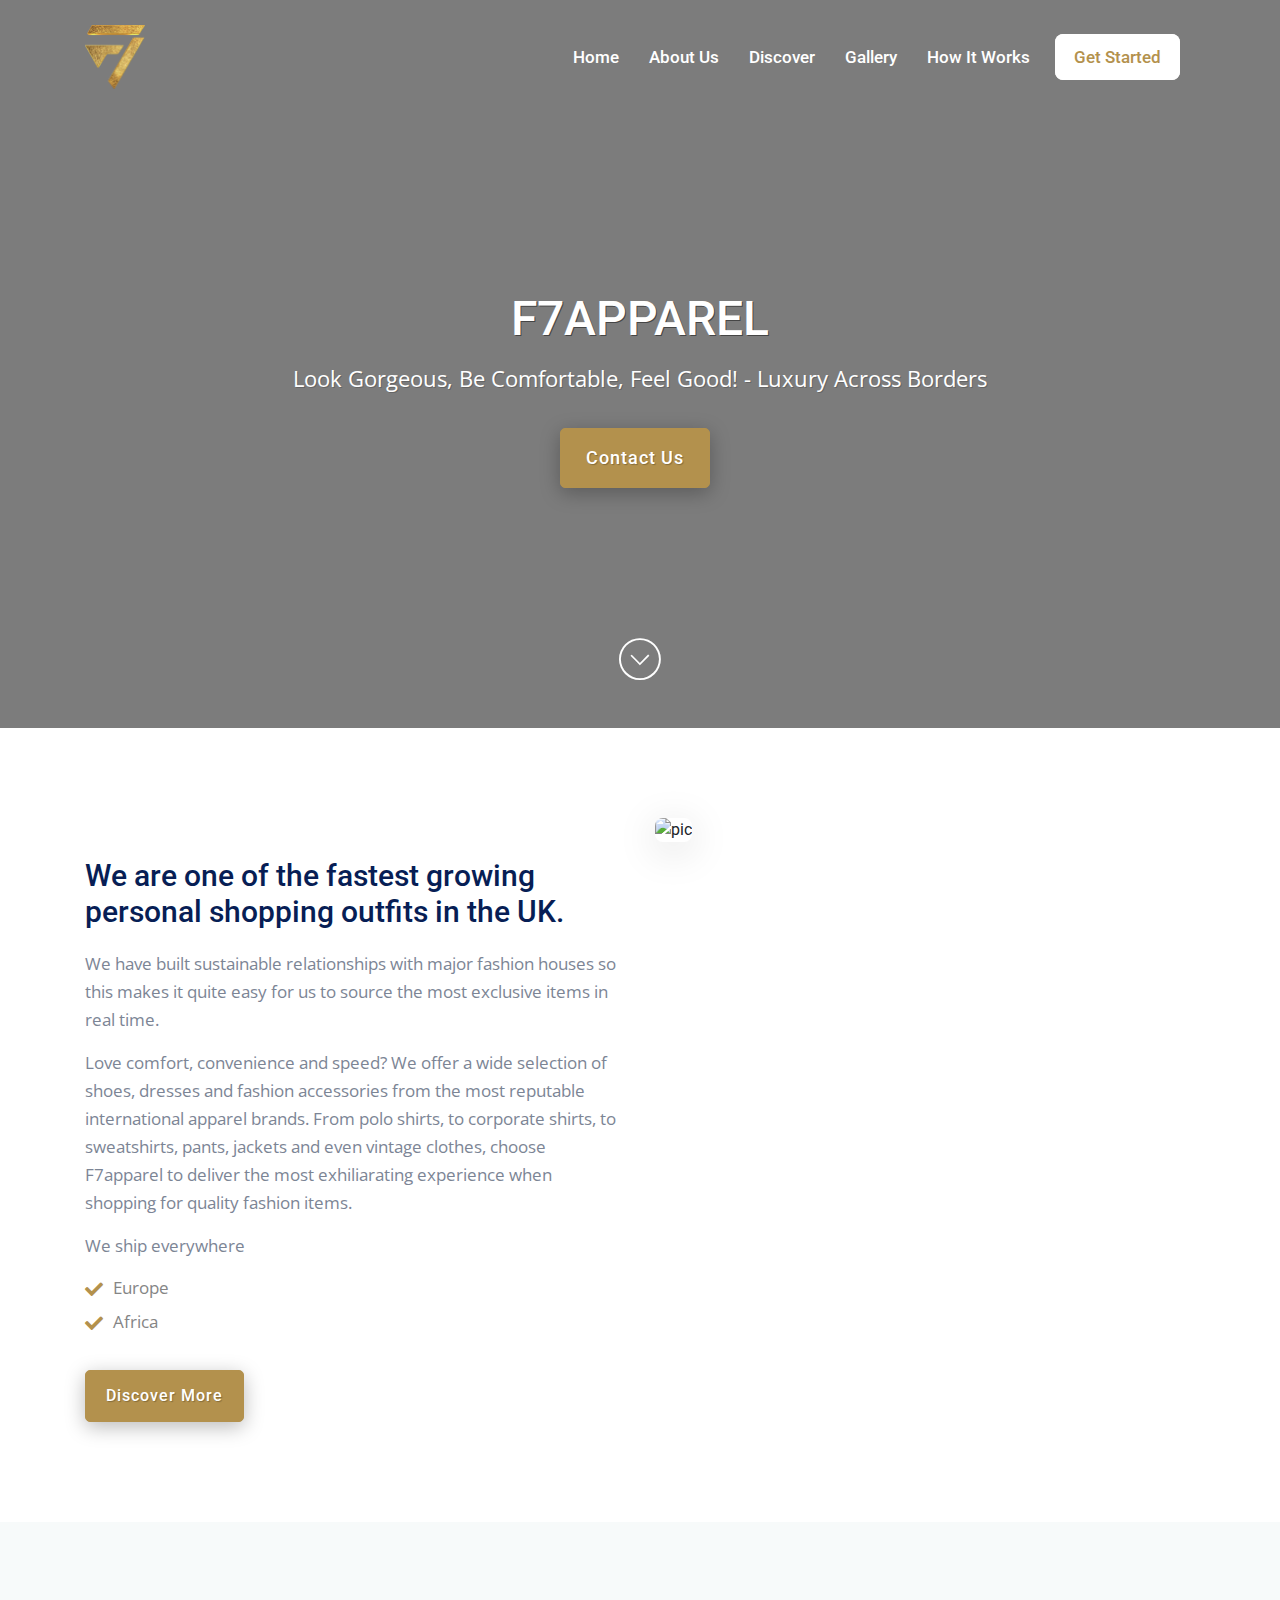
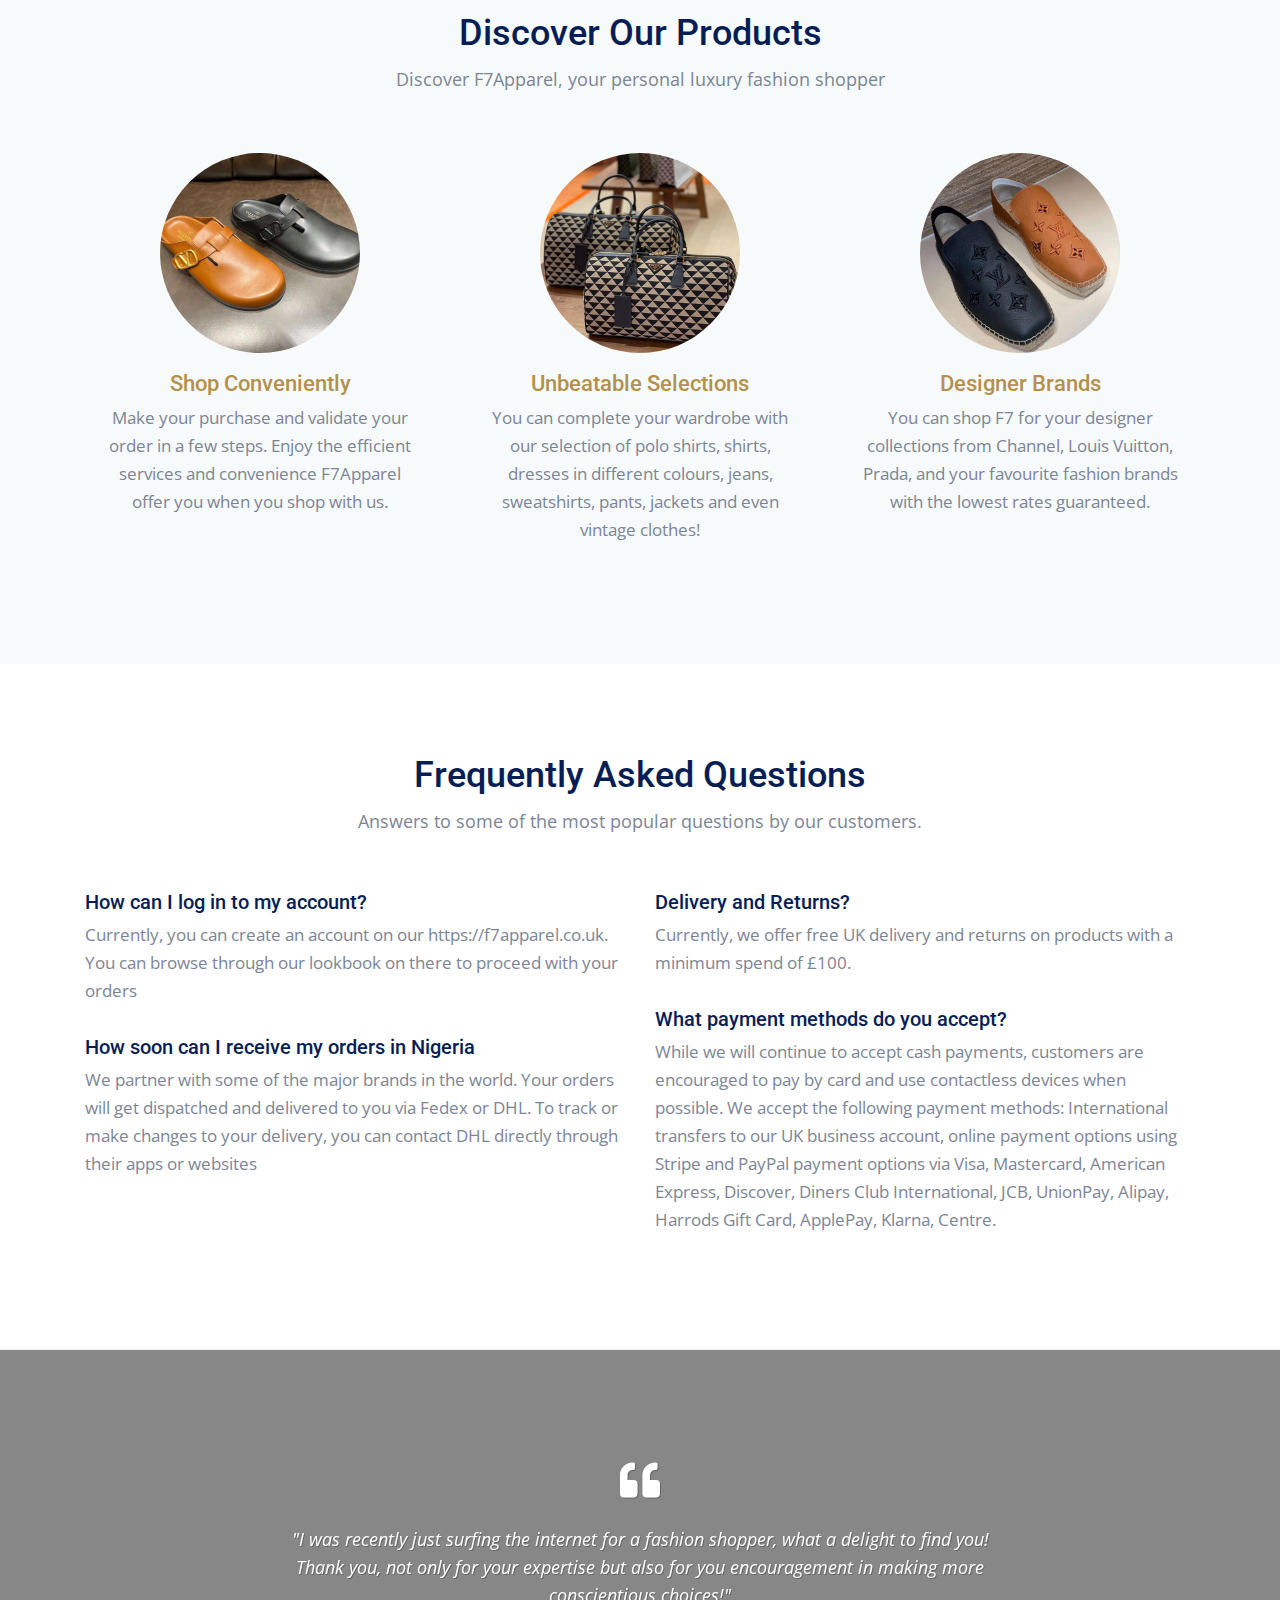
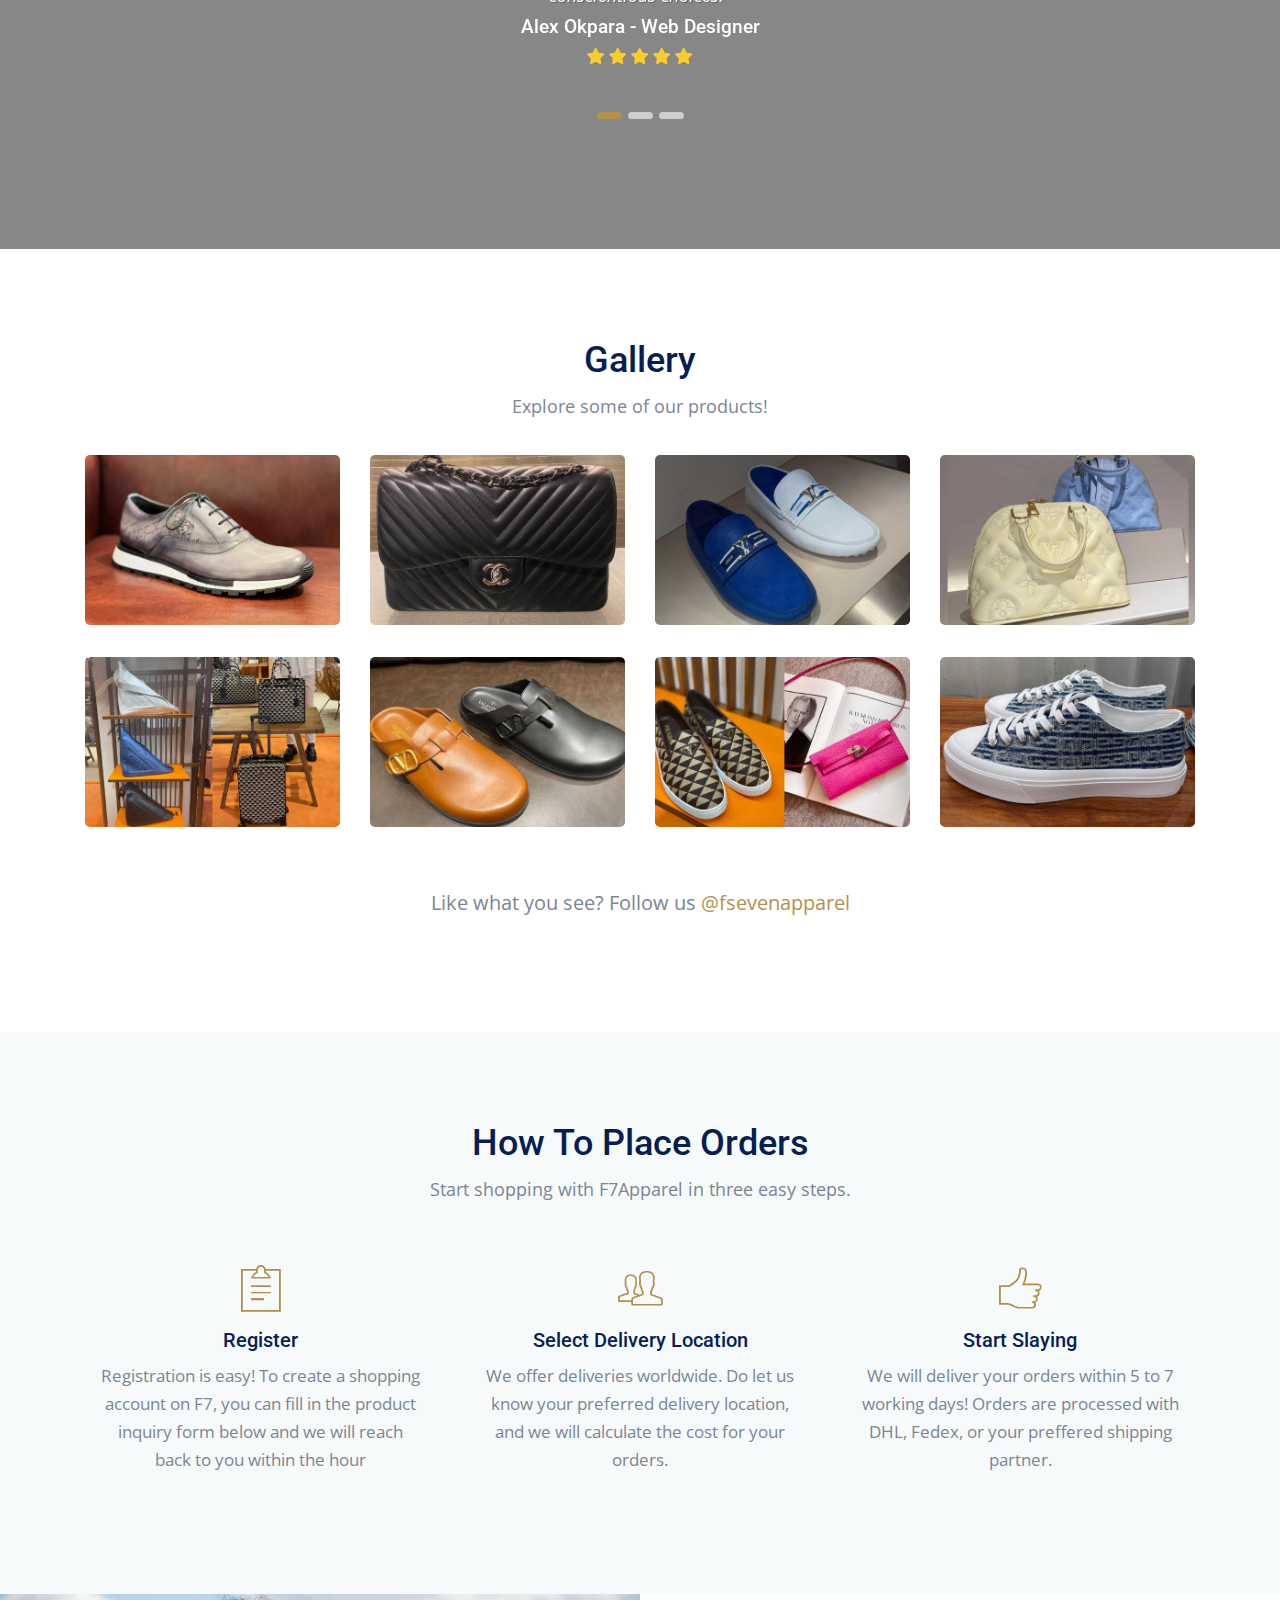
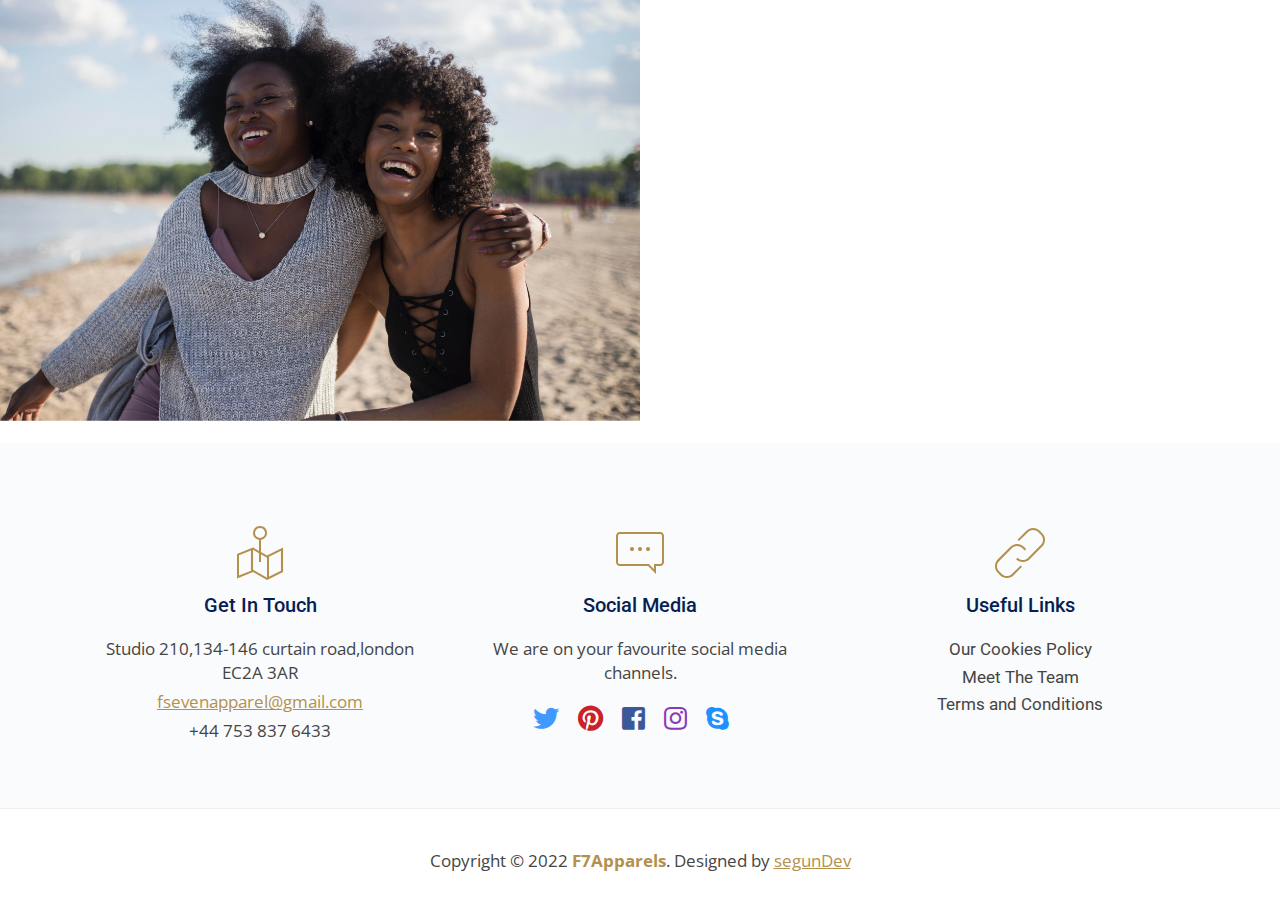
==== index.html @ 1f4f1e84 "first uploaded website" ====
<!DOCTYPE html>
<html lang="zxx">
  <head>
    <meta charset="utf-8" />
    <meta name="viewport" content="width=device-width, initial-scale=1.0" />
    <meta
      name="title"
      content="F7Apparel - Luxury Across Borders
    "
    />
    <meta
      name="keywords"
      content="f7apparels, luxury, fashion, personal shopper"
    />
    <meta
      name="description"
      content="F7Apparel is your first choice personal shopping outfit in the UK! We source the most exclusive items in real time, and we ship worldwide…"
    />

    <title>F7Apparels</title>

    <!-- Loading Bootstrap -->
    <link href="css/bootstrap.min.css" rel="stylesheet" />

    <!-- Loading Template CSS -->
    <link href="css/style.css" rel="stylesheet" />
    <link href="css/animate.css" rel="stylesheet" />
    <link rel="stylesheet" href="css/pe-icon-7-stroke.css" />
    <link href="css/style-magnific-popup.css" rel="stylesheet" />

    <!-- Awsome Fonts -->
    <link rel="stylesheet" href="css/all.min.css" />

    <!-- Fonts -->
    <link
      href="https://fonts.googleapis.com/css?family=Open+Sans:400,400i&display=swap"
      rel="stylesheet"
    />
    <link
      href="https://fonts.googleapis.com/css?family=Roboto:400,500&display=swap"
      rel="stylesheet"
    />

    <!-- Font Favicon -->
    <link rel="shortcut icon" href="images/favicon.ico" />
  </head>

  <body>
    <!--begin header -->
    <header class="header">
      <!--begin navbar-fixed-top -->
      <nav class="navbar navbar-default navbar-fixed-top">
        <!--begin container -->
        <div class="container">
          <!--begin navbar -->
          <nav class="navbar navbar-expand-lg">
            <!--begin logo -->
            <a class="navbar-brand" href="#"
              ><img src="./images/f7logo.png" width="60px"
            /></a>
            <!--end logo -->

            <!--begin navbar-toggler -->
            <button
              class="navbar-toggler collapsed"
              type="button"
              data-toggle="collapse"
              data-target="#navbarCollapse"
              aria-controls="navbarCollapse"
              aria-expanded="false"
              aria-label="Toggle navigation"
            >
              <span class="navbar-toggler-icon"
                ><i class="fas fa-bars"></i
              ></span>
            </button>
            <!--end navbar-toggler -->

            <!--begin navbar-collapse -->
            <div class="navbar-collapse collapse" id="navbarCollapse" style="">
              <!--begin navbar-nav -->
              <ul class="navbar-nav ml-auto">
                <li><a href="#home">Home</a></li>

                <li><a href="#about">About Us</a></li>

                <li><a href="#services">Discover</a></li>

                <li><a href="#gallery">Gallery</a></li>

                <li><a href="#process">How It Works</a></li>

                <li class="discover-link">
                  <a href="#register" class="discover-btn">Get Started</a>
                </li>
              </ul>
              <!--end navbar-nav -->
            </div>
            <!--end navbar-collapse -->
          </nav>
          <!--end navbar -->
        </div>
        <!--end container -->
      </nav>
      <!--end navbar-fixed-top -->
    </header>
    <!--end header -->

    <!--begin home section -->
    <section class="home-section" id="home">
      <div class="home-section-overlay"></div>

      <!--begin container -->
      <div class="container">
        <!--begin row -->
        <div class="row">
          <!--begin col-md-12-->
          <div class="col-md-12 text-center" style="position: relative">
            <h1>F7APPAREL</h1>

            <p class="hero-text">
              Look Gorgeous, Be Comfortable, Feel Good! - Luxury Across Borders
            </p>

            <a href="#register" class="btn-green scrool">Contact Us</a><br />

            <a href="#register" class="arrow-down scrool"
              ><i class="pe-7s-angle-down-circle"></i
            ></a>
          </div>
          <!--end col-md-12-->
        </div>
        <!--end row -->
      </div>
      <!--end container -->
    </section>
    <!--end home section -->

    <!--begin section-white -->
    <section class="section-white" id="about">
      <!--begin container-->
      <div class="container">
        <!--begin row-->
        <div class="row">
          <!--begin col-md-6-->
          <div class="col-md-6 padding-top-40">
            <h3>
              We are one of the fastest growing personal shopping outfits in the
              UK.
            </h3>

            <p>
              We have built sustainable relationships with major fashion houses
              so this makes it quite easy for us to source the most exclusive
              items in real time.
            </p>

            <p>
              Love comfort, convenience and speed? We offer a wide selection of
              shoes, dresses and fashion accessories from the most reputable
              international apparel brands. From polo shirts, to corporate
              shirts, to sweatshirts, pants, jackets and even vintage clothes,
              choose F7apparel to deliver the most exhiliarating experience when
              shopping for quality fashion items.
            </p>
            <p>We ship everywhere</p>

            <ul class="benefits">
              <li><i class="fas fa-check"></i> Europe</li>
              <li><i class="fas fa-check"></i> Africa</li>
            </ul>

            <a href="#contact" class="btn-green small scrool">Discover More</a>
          </div>
          <!--end col-md-6-->

          <!--begin col-md-6-->
          <div class="col-md-6">
            <img
              src="https://images.unsplash.com/photo-1487222477894-8943e31ef7b2?ixlib=rb-1.2.1&ixid=MnwxMjA3fDB8MHxwaG90by1wYWdlfHx8fGVufDB8fHx8&auto=format&fit=crop&w=795&q=80"
              class="width-100 top-margins-images box-shadow"
              alt="pic"
            />
          </div>
          <!--end col-sm-6-->
        </div>
        <!--end row-->
      </div>
      <!--end container-->
    </section>
    <!--end section-white-->

    <!--begin section-white -->
    <section class="section-grey" id="services">
      <!--begin container -->
      <div class="container">
        <!--begin row -->
        <div class="row">
          <!--begin col-md-12 -->
          <div class="col-md-12 text-center">
            <h2 class="section-title">Discover Our Products</h2>

            <p class="section-subtitle">
              Discover F7Apparel, your personal luxury fashion shopper
            </p>
          </div>
          <!--end col-md-12 -->
        </div>
        <!--end row -->
      </div>
      <!--end container -->

      <!--begin services-wrapper -->
      <div class="services-wrapper">
        <!--begin container -->
        <div class="container">
          <!--begin row -->
          <div class="row">
            <!--begin col-md-4 -->
            <div class="col-md-4">
              <div class="main-services">
                <img src="./images/sandal2.png" class="width-100" alt="pic" />

                <h3><a href="#">Shop Conveniently</a></h3>

                <p>
                  Make your purchase and validate your order in a few steps.
                  Enjoy the efficient services and convenience F7Apparel offer
                  you when you shop with us.
                </p>
              </div>
            </div>
            <!--end col-md-4 -->

            <!--begin col-md-4 -->
            <div class="col-md-4">
              <div class="main-services">
                <img src="./images/bag1.png" class="width-100" alt="pic" />

                <h3><a href="#">Unbeatable Selections</a></h3>

                <p>
                  You can complete your wardrobe with our selection of polo
                  shirts, shirts, dresses in different colours, jeans,
                  sweatshirts, pants, jackets and even vintage clothes!
                </p>
              </div>
            </div>
            <!--end col-md-4 -->

            <!--begin col-md-4 -->
            <div class="col-md-4">
              <div class="main-services">
                <img src="./images/sandal1.png" class="width-100" alt="pic" />

                <h3><a href="#">Designer Brands</a></h3>

                <p>
                  You can shop F7 for your designer collections from Channel,
                  Louis Vuitton, Prada, and your favourite fashion brands with
                  the lowest rates guaranteed.
                </p>
              </div>
            </div>
            <!--end col-md-4 -->
          </div>
          <!--end row -->
        </div>
        <!--end container -->
      </div>
      <!--end services-wrapper -->
    </section>
    <!--end section-white -->

    <!--begin faq section -->
    <section class="section-white section-bottom-border" id="faq">
      <!--begin container -->
      <div class="container">
        <!--begin row -->
        <div class="row">
          <!--begin col-md-12-->
          <div class="col-md-12 text-center padding-bottom-10">
            <h2 class="section-title">Frequently Asked Questions</h2>

            <p class="section-subtitle">
              Answers to some of the most popular questions by our customers.
            </p>
          </div>
          <!--end col-md-12 -->
        </div>
        <!--end row -->

        <!--begin row -->
        <div class="row">
          <!--begin col-md-6-->
          <div class="col-md-6">
            <div class="faq-box">
              <h5>How can I log in to my account?</h5>

              <p>
                Currently, you can create an account on our
                https://f7apparel.co.uk. You can browse through our lookbook on
                there to proceed with your orders
              </p>
            </div>

            <div class="faq-box">
              <h5>How soon can I receive my orders in Nigeria</h5>

              <p>
                We partner with some of the major brands in the world. Your
                orders will get dispatched and delivered to you via Fedex or
                DHL. To track or make changes to your delivery, you can contact
                DHL directly through their apps or websites
              </p>
            </div>
          </div>
          <!--end col-md-6 -->

          <!--begin col-md-6-->
          <div class="col-md-6">
            <div class="faq-box">
              <h5>Delivery and Returns?</h5>

              <p>
                Currently, we offer free UK delivery and returns on products
                with a minimum spend of £100.
              </p>
            </div>

            <div class="faq-box">
              <h5>What payment methods do you accept?</h5>

              <p>
                While we will continue to accept cash payments, customers are
                encouraged to pay by card and use contactless devices when
                possible. We accept the following payment methods: International
                transfers to our UK business account, online payment options
                using Stripe and PayPal payment options via Visa, Mastercard,
                American Express, Discover, Diners Club International, JCB,
                UnionPay, Alipay, Harrods Gift Card, ApplePay, Klarna, Centre.
              </p>
            </div>
          </div>

          <!--end col-md-6 -->
        </div>
        <!--end row -->
      </div>
      <!--end container -->
    </section>
    <!--end faq section -->

    <!--begin section-bg-2 -->
    <section class="section-bg-2">
      <div class="section-bg-overlay"></div>

      <!--begin container-->
      <div class="container">
        <!--begin row-->
        <div class="row">
          <!--begin col md 8 -->
          <div class="col-md-8 mx-auto padding-bottom-40">
            <!--begin testimonials carousel -->
            <div
              id="carouselIndicators2"
              class="carousel slide"
              data-ride="carousel"
            >
              <!--begin carousel-indicators -->
              <ol class="carousel-indicators testimonials-indicators">
                <li
                  data-target="#carouselIndicators2"
                  data-slide-to="0"
                  class="active"
                ></li>
                <li data-target="#carouselIndicators2" data-slide-to="1"></li>
                <li data-target="#carouselIndicators2" data-slide-to="2"></li>
              </ol>
              <!--end carousel-indicators -->

              <!--begin carousel-inner -->
              <div class="carousel-inner">
                <!--begin carousel-item -->
                <div class="carousel-item active">
                  <!--begin testim-inner -->
                  <div class="testim-inner">
                    <i class="fas fa-quote-left quote"></i>

                    <p>
                      "I was recently just surfing the internet for a fashion
                      shopper, what a delight to find you! Thank you, not only
                      for your expertise but also for you encouragement in
                      making more conscientious choices!"
                    </p>

                    <h6>
                      Alex Okpara<span class="job-text"> - Web Designer</span>
                    </h6>

                    <div class="testim-rating">
                      <i class="fa fa-star" aria-hidden="true"></i>
                      <i class="fa fa-star" aria-hidden="true"></i>
                      <i class="fa fa-star" aria-hidden="true"></i>
                      <i class="fa fa-star" aria-hidden="true"></i>
                      <i class="fa fa-star" aria-hidden="true"></i>
                    </div>
                  </div>
                  <!--end testim-inner -->
                </div>
                <!--end carousel-item -->

                <!--begin carousel-item -->
                <div class="carousel-item">
                  <!--begin testim-inner -->
                  <div class="testim-inner">
                    <i class="fas fa-quote-left quote"></i>

                    <p>
                      Your products are remarkable. I just wanted to thank you
                      for the impeccable service from you and your staff...I
                      will always look forward to shopping with you guys..."
                    </p>

                    <h6>
                      Ify DaSilver<span class="job-text">
                        - Brand Consultant</span
                      >
                    </h6>

                    <div class="testim-rating">
                      <i class="fa fa-star" aria-hidden="true"></i>
                      <i class="fa fa-star" aria-hidden="true"></i>
                      <i class="fa fa-star" aria-hidden="true"></i>
                      <i class="fa fa-star" aria-hidden="true"></i>
                      <i class="fa fa-star" aria-hidden="true"></i>
                    </div>
                  </div>
                  <!--end testim-inner -->
                </div>
                <!--end carousel-item -->

                <!--begin carousel-item -->
                <div class="carousel-item">
                  <!--begin testim-inner -->
                  <div class="testim-inner">
                    <i class="fas fa-quote-left quote"></i>

                    <p>
                      This was my first purchase from you. The information about
                      sizing was really helpful and ensured I bought the right
                      size. These jeans are so comfy, best purchase ever!!
                    </p>

                    <h6>
                      Olajinmi Afolabi<span class="job-text">
                        - Food Blogger/ Entrepreneur</span
                      >
                    </h6>

                    <div class="testim-rating">
                      <i class="fa fa-star" aria-hidden="true"></i>
                      <i class="fa fa-star" aria-hidden="true"></i>
                      <i class="fa fa-star" aria-hidden="true"></i>
                      <i class="fa fa-star" aria-hidden="true"></i>
                      <i class="fa fa-star" aria-hidden="true"></i>
                    </div>
                  </div>
                  <!--end testim-inner -->
                </div>
                <!--end carousel-item -->
              </div>
              <!--end carousel-inner -->
            </div>
            <!--end testimonials carousel -->
          </div>
          <!--end col md 8-->
        </div>
        <!--end row-->
      </div>
      <!--end container-->
    </section>
    <!--end section-bg-2 -->

    <!--begin gallery section -->
    <section class="section-white" id="gallery">
      <!--begin container -->
      <div class="container">
        <!--begin row -->
        <div class="row">
          <!--begin col-md-12 -->
          <div class="col-md-12 text-center padding-bottom-20">
            <h2 class="section-title">Gallery</h2>

            <p class="section-subtitle">Explore some of our products!</p>
          </div>
          <!--end col-md-12 -->
        </div>
        <!--end row -->
      </div>
      <!--end container -->

      <!--begin container -->
      <div class="container">
        <!--begin row-->
        <div class="row">
          <!--begin col-md-3 -->
          <div class="col-md-3 col-sm-6 col-xs-12">
            <figure class="gallery-insta">
              <!--begin popup-gallery-->
              <div class="popup-gallery popup-gallery-rounded portfolio-pic">
                <a class="popup2" href="./images/gal5.png">
                  <img src="./images/gal5.png" class="width-100" alt="pic" />
                  <span class="eye-wrapper"
                    ><i
                      class="fa fa-search-plus eye-icon"
                      style="font-size: 38px"
                    ></i
                  ></span>
                </a>
              </div>
              <!--end popup-gallery-->
            </figure>
          </div>
          <!--end col-md-3 -->

          <!--begin col-md-3 -->
          <div class="col-md-3 col-sm-6 col-xs-12">
            <figure class="gallery-insta">
              <!--begin popup-gallery-->
              <div class="popup-gallery popup-gallery-rounded portfolio-pic">
                <a class="popup2" href="./images/gal7.png">
                  <img src="./images/gal7.png" class="width-100" alt="pic" />
                  <span class="eye-wrapper"
                    ><i
                      class="fa fa-search-plus eye-icon"
                      style="font-size: 38px"
                    ></i
                  ></span>
                </a>
              </div>
              <!--end popup-gallery-->
            </figure>
          </div>
          <!--end col-md-3 -->

          <!--begin col-md-3 -->
          <div class="col-md-3 col-sm-6 col-xs-12">
            <figure class="gallery-insta">
              <!--begin popup-gallery-->
              <div class="popup-gallery popup-gallery-rounded portfolio-pic">
                <a class="popup2" href="./images/gal2.png">
                  <img src="./images/gal2.png" class="width-100" alt="pic" />
                  <span class="eye-wrapper"
                    ><i
                      class="fa fa-search-plus eye-icon"
                      style="font-size: 38px"
                    ></i
                  ></span>
                </a>
              </div>
              <!--end popup-gallery-->
            </figure>
          </div>
          <!--end col-md-3 -->

          <!--begin col-md-3 -->
          <div class="col-md-3 col-sm-6 col-xs-12">
            <figure class="gallery-insta">
              <!--begin popup-gallery-->
              <div class="popup-gallery popup-gallery-rounded portfolio-pic">
                <a class="popup2" href="./images/gal1.png">
                  <img src="./images/gal1.png" class="width-100" alt="pic" />
                  <span class="eye-wrapper"
                    ><i
                      class="fa fa-search-plus eye-icon"
                      style="font-size: 38px"
                    ></i
                  ></span>
                </a>
              </div>
              <!--end popup-gallery-->
            </figure>
          </div>
          <!--end col-md-3 -->

          <!--begin col-md-3 -->
          <div class="col-md-3 col-sm-6 col-xs-12">
            <figure class="gallery-insta">
              <!--begin popup-gallery-->
              <div class="popup-gallery popup-gallery-rounded portfolio-pic">
                <a class="popup2" href="./images/gal6.png">
                  <img src="./images/gal6.png" class="width-100" alt="pic" />
                  <span class="eye-wrapper"
                    ><i
                      class="fa fa-search-plus eye-icon"
                      style="font-size: 38px"
                    ></i
                  ></span>
                </a>
              </div>
              <!--end popup-gallery-->
            </figure>
          </div>
          <!--end col-md-3 -->

          <!--begin col-md-3 -->
          <div class="col-md-3 col-sm-6 col-xs-12">
            <figure class="gallery-insta">
              <!--begin popup-gallery-->
              <div class="popup-gallery popup-gallery-rounded portfolio-pic">
                <a class="popup2" href="./images/gal8.png">
                  <img src="./images/gal8.png" class="width-100" alt="pic" />
                  <span class="eye-wrapper"
                    ><i
                      class="fa fa-search-plus eye-icon"
                      style="font-size: 38px"
                    ></i
                  ></span>
                </a>
              </div>
              <!--end popup-gallery-->
            </figure>
          </div>
          <!--end col-md-3 -->

          <!--begin col-md-3 -->
          <div class="col-md-3 col-sm-6 col-xs-12">
            <figure class="gallery-insta">
              <!--begin popup-gallery-->
              <div class="popup-gallery popup-gallery-rounded portfolio-pic">
                <a class="popup2" href="./images/gal4.png">
                  <img src="./images/gal4.png" class="width-100" alt="pic" />
                  <span class="eye-wrapper"
                    ><i
                      class="fa fa-search-plus eye-icon"
                      style="font-size: 38px"
                    ></i
                  ></span>
                </a>
              </div>
              <!--end popup-gallery-->
            </figure>
          </div>
          <!--end col-md-3 -->

          <!--begin col-md-3 -->
          <div class="col-md-3 col-sm-6 col-xs-12">
            <figure class="gallery-insta">
              <!--begin popup-gallery-->
              <div class="popup-gallery popup-gallery-rounded portfolio-pic">
                <a class="popup2" href="./images/gal3.png">
                  <img src="./images/gal3.png" class="width-100" alt="pic" />
                  <span class="eye-wrapper"
                    ><i
                      class="fa fa-search-plus eye-icon"
                      style="font-size: 38px"
                    ></i
                  ></span>
                </a>
              </div>
              <!--end popup-gallery-->
            </figure>
          </div>
          <!--end col-md-3 -->
        </div>
        <!--end row -->
      </div>
      <!--end container -->

      <!--begin container -->
      <div class="container">
        <!--begin row -->
        <div class="row">
          <!--begin col-md-12 -->
          <div class="col-md-12 text-center padding-top-30">
            <p class="follow-instagram">
              Like what you see? Follow us
              <a href="https://www.instagram.com/fsevenapparel/"
                >@fsevenapparel</a
              >
            </p>
          </div>
          <!--end col-md-12 -->
        </div>
        <!--end row -->
      </div>
      <!--end container -->
    </section>
    <!--end gallery section -->

    <!--begin section-grey -->
    <section class="section-grey" id="process">
      <!--begin container -->
      <div class="container">
        <!--begin row -->
        <div class="row">
          <!--begin col-md-12 -->
          <div class="col-md-12 text-center">
            <h2 class="section-title">How To Place Orders</h2>

            <p class="section-subtitle">
              Start shopping with F7Apparel in three easy steps.
            </p>
          </div>
          <!--end col-md-12 -->
        </div>
        <!--end row -->
      </div>
      <!--end container -->

      <!--begin services-wrapper -->
      <div class="services-wrapper">
        <!--begin container -->
        <div class="container">
          <!--begin row -->
          <div class="row">
            <!--begin col-md-4 -->
            <div class="col-md-4">
              <div class="main-services">
                <i class="pe-7s-note2"></i>

                <h4>Register</h4>

                <p>
                  Registration is easy! To create a shopping account on F7, you
                  can fill in the product inquiry form below and we will reach
                  back to you within the hour
                </p>
              </div>
            </div>
            <!--end col-md-4 -->

            <!--begin col-md-4 -->
            <div class="col-md-4">
              <div class="main-services">
                <i class="pe-7s-users"></i>

                <h4>Select Delivery Location</h4>

                <p>
                  We offer deliveries worldwide. Do let us know your preferred
                  delivery location, and we will calculate the cost for your
                  orders.
                </p>
              </div>
            </div>
            <!--end col-md-4 -->

            <!--begin col-md-4 -->
            <div class="col-md-4">
              <div class="main-services">
                <i class="pe-7s-like2"></i>

                <h4>Start Slaying</h4>

                <p>
                  We will deliver your orders within 5 to 7 working days! Orders
                  are processed with DHL, Fedex, or your preffered shipping
                  partner.
                </p>
              </div>
            </div>
            <!--end col-md-4 -->
          </div>
          <!--end row -->
        </div>
        <!--end container -->
      </div>
      <!--end services-wrapper -->
    </section>
    <!--end section-grey -->

    <!--begin section-white -->
    <section class="section-white no-padding" id="register">
      <!--begin container-->
      <div class="container-fluid px-0">
        <!--begin row-->
        <div class="row no-gutters">
          <!--begin col-md-6-->
          <div class="col-md-6">
            <img
              src="./images/fashion-contact.png"
              class="width-100"
              alt="Happy"
            />
          </div>
          <!--end col-sm-6-->

          <!--begin col-md-6-->
          <div class="col-md-6 margin-top-40">
            <!--begin small-column-inside-->
            <div class="small-col-inside">
              <!--begin register-form-wrapper-->
              <div
                class="register-form-wrapper wow bounceIn"
                data-wow-delay="0.5s"
                style="
                  visibility: visible;
                  animation-delay: 0.5s;
                  animation-name: bounceIn;
                "
              >
                <h3>Product Inquiry</h3>

                <p>
                  Fill the form below to inquire about our products and services
                </p>

                <!--begin form-->
                <div>
                  <!--begin success message -->
                  <p class="register_success_box" style="display: none">
                    We received your message and you'll hear from us soon. Thank
                    You!
                  </p>
                  <!--end success message -->

                  <!--begin register form -->
                  <form
                    id="register-form"
                    class="register-form register"
                    action="php/register.php"
                    method="post"
                  >
                    <input
                      class="register-input name-input white-input"
                      required=""
                      name="register_names"
                      placeholder="Your Name*"
                      type="text"
                    />

                    <input
                      class="register-input name-email white-input"
                      required=""
                      name="register_email"
                      placeholder="Email Adress*"
                      type="email"
                    />

                    <select
                      class="register-input white-input"
                      required=""
                      name="register_ticket"
                    >
                      <option value="">Choose Option</option>

                      <option value="Clothing">Clothing</option>
                      <option value="Accessories">Accessories</option>
                      <option value="Foot-wear">Foot Wear</option>
                    </select>

                    <input
                      value="Get Information"
                      class="register-submit"
                      type="submit"
                    />
                  </form>
                  <!--end register form -->

                  <p class="register-form-terms">
                    No Credit Card &#8226; No Installation Required
                  </p>
                </div>
                <!--end form-->
              </div>
              <!--end register-form-wrapper-->
            </div>
            <!--end small-column-inside-->
          </div>
          <!--end col-sm-6-->
        </div>
        <!--end row-->
      </div>
      <!--end container-->
    </section>
    <!--end section-white -->

    <!--begin footer -->
    <div class="footer">
      <!--begin container -->
      <div class="container footer-top">
        <!--begin row -->
        <div class="row">
          <!--begin col-md-4 -->
          <div class="col-md-4 text-center">
            <i class="pe-7s-map-2"></i>

            <h5>Get In Touch</h5>

            <p>Studio 210,134-146 curtain road,london EC2A 3AR</p>

            <p>
              <a href="mailto:fsevenapparel@gmail.com"
                >fsevenapparel@gmail.com</a
              >
            </p>

            <p>+44 753 837 6433</p>
          </div>
          <!--end col-md-4 -->

          <!--begin col-md-4 -->
          <div class="col-md-4 text-center">
            <i class="pe-7s-comment"></i>

            <h5>Social Media</h5>

            <p>We are on your favourite social media channels.</p>

            <!--begin footer_social -->
            <ul class="footer_social">
              <li>
                <a href="#"><i class="fab fa-twitter"></i></a>
              </li>

              <li>
                <a href="#"><i class="fab fa-pinterest"></i></a>
              </li>

              <li>
                <a href="#"><i class="fab fa-facebook-square"></i></a>
              </li>

              <li>
                <a href="#"><i class="fab fa-instagram"></i></a>
              </li>

              <li>
                <a href="#"><i class="fab fa-skype"></i></a>
              </li>

              <li>
                <a href="#"><i class="fab fa-dribble"></i></a>
              </li>
            </ul>
            <!--end footer_social -->
          </div>
          <!--end col-md-4 -->

          <!--begin col-md-4 -->
          <div class="col-md-4 text-center">
            <i class="pe-7s-link"></i>

            <h5>Useful Links</h5>

            <a href="#" class="footer-links">Our Cookies Policy</a>

            <a href="#" class="footer-links">Meet The Team</a>

            <a href="#" class="footer-links">Terms and Conditions</a>
          </div>
          <!--end col-md-4 -->
        </div>
        <!--end row -->
      </div>
      <!--end container -->

      <!--begin container -->
      <div class="container-fluid footer-bottom px-0">
        <!--begin row -->
        <div class="row no-gutters mx-0">
          <!--begin col-md-12 -->
          <div class="col-md-12 text-center">
            <p>
              Copyright © 2022 <span class="template-name">F7Apparels</span>.
              Designed by
              <a href="#" target="_blank">segunDev</a>
            </p>
          </div>
          <!--end col-md-6 -->
        </div>
        <!--end row -->
      </div>
      <!--end container -->
    </div>
    <!--end footer -->

    <!-- Load JS here for greater good =============================-->
    <script src="js/jquery-3.3.1.min.js"></script>
    <script src="js/bootstrap.min.js"></script>
    <script src="js/jquery.scrollTo-min.js"></script>
    <script src="js/jquery.magnific-popup.min.js"></script>
    <script src="js/jquery.nav.js"></script>
    <script src="js/wow.js"></script>
    <script src="js/plugins.js"></script>
    <script src="js/custom.js"></script>
  </body>
</html>
---- css/style.css ----
/*
Template Name: LeadPage
Author URI: https://themeforest.net/user/epic-themes
Author Name: Epic Themes
Version: 1.0
*/

/* --- TABLE OF CONTENT

01. GENERAL LAYOUT
02. MENU-NAV
03. FOOTER
04. HOME
06. FEATURES
08. BLOG
09. CONTACT
10. OTHER ELEMENTS
		a. Newsletter
		b. Buttons
		c. Gallery PopUp
		d. Testimonials
		e. Accordion Tabs
		f. Carousel
		g. Features List
		h) Dropcaps Features
		i) Partners
11. MEDIA QUERIES

--- */

/* ========================================================== */
/* 			               01. GENERAL LAYOUT                 */
/* ========================================================== */

ul {
	padding: 0;
}

ul, ol { 
	list-style: none; 
	list-style-image: none; 
	margin: 0; 
	padding: 0;
	color:#858585;
	font-size: 14px;
	line-height:24px;
	margin-bottom:20px;
}
	
ul li, ol li{
	font-size: 17px;
	line-height: 28px;
	font-family: 'Open Sans', sans-serif;
	list-style-type: none;
}

ul li i{
	vertical-align: middle;
	padding-right: 5px;
}

p {
	font-size: 17px;
    line-height: 28px;
	font-weight: 400;
	color: #7c8595;
	margin-bottom:15px;
	font-family: 'Open Sans', sans-serif;
}

a,
a:hover,
a:focus,
a:active,
a:visited {
	text-decoration: none;
	outline: 0;
}

a:hover{
	color: #017df7;
}

h1,
h2,
h3,
h4,
h5,
h6 {
  font-family: 'Roboto', sans-serif;
  line-height: 1.2;
  margin-top: 0;
  margin-bottom:20px;
  color: #071e55;
  font-weight: 500;
}

h1 {
	font-size: 48px;
}

h2 {
	font-size: 36px;
}

h3 {
	font-size: 30px;
}

h4 {
	font-size: 26px;
}

h5 {
	font-size: 20px;
}

h6 {
	font-size: 18px;
}

h2.section-title {
    margin-bottom: 10px;
}

p.section-subtitle{
	font-size:18px;
}

p.section-subtitle.white{
	color:#ffffff;
}

iframe {
    max-width: 100%;
    border: none;
}

.iframe-youtube{
    position: relative;
    margin-top: 30px;
    z-index: 100;
}

.iframe-youtube iframe{
    padding: 10px 10px;
    box-shadow: 0 15px 36px rgba(0, 0, 0, 0.20);
    background-color: #fff;
    webkit-border-radius: 8px 8px;
    -moz-border-radius: 8px 8px;
    border-radius: 8px 8px;
    z-index: 100;
}

.video-popup-wrapper{
	position: relative;
}

.video-popup-wrapper:after{
	background-image: radial-gradient(#dee1e0 15%,transparent 25%);
    background-size: 20px 20px;
    content: "";
    position: absolute;
    width: 204px;
    height: 200px;
    right: -64px;
    top: -40px;
    z-index: -1;
}

.video-popup-wrapper img.hero-images{
	padding: 10px 10px;
	box-shadow: 0 20px 42px rgba(0, 0, 0, 0.25);
    background-color: #fff;
    webkit-border-radius: 8px 8px;
    -moz-border-radius: 8px 8px;
    border-radius: 8px 8px;
}

.video-popup-wrapper:hover img.hero-images {
	opacity: 0.99;
}

.popup-gallery:hover .video-popup-image{
	opacity: 1;
	
}

.video-play-icon {
	position: absolute;
	z-index: 100;
	top: 50%;
	left: 50%;
	margin-top: -45px;
	margin-left: -45px;
    width: 90px;
    height: 90px;
    line-height: 90px;
    text-align: center;
    font-size: 40px;
    color: #007bff;
    background-color: rgba(0, 123, 255, 0.70);
    border-radius: 50% 50%;
    display: inline-block;
    transition: all 0.4s ease-in-out;
    -webkit-transition: all 0.4s ease-in-out;
}

.video-play-icon:hover {
    background-color: rgba(0, 123, 255, 0.99);
    transition: all 0.4s ease-in-out;
    -webkit-transition: all 0.4s ease-in-out;
}

.video-play-icon i {
    color: #fff;
}

.white-text{ 
	color: #fff;
}

.green {
    color: #b3914d;
}

.blue {
    color: #017df7;
}

.section-top-border{
	border-top: 1px solid #efefef;
}

.section-bottom-border{
	border-bottom: 1px solid #efefef;
}

.section-white {
	background: #fff;
	padding: 90px 0 100px 0;
}

.section-grey{
	background: #f7fafa;
	padding: 90px 0 100px 0;
}

.section-green{
	background-color: #b3914d;
	padding: 90px 0;
}

.section-green-cta{
    background: url(../images/bg10.jpg);
    background-position: top center;
    background-repeat: no-repeat;
    background-attachment: fixed;
    background-size: cover;
    width: 100%;
    position: relative;
    padding: 90px 0;
}

.section-bg-2{
    background: url(../images/bg10.jpg);
    background-position: top center;
    background-repeat: no-repeat;
    background-attachment: fixed;
    background-size: cover;
    width: 100%;
    position: relative;
    padding: 110px 0;
}

.section-bg-3{
    background: url(../images/bg10.jpg);
    background-position: top center;
    background-repeat: no-repeat;
    background-attachment: fixed;
    background-size: cover;
    width: 100%;
    position: relative;
    padding: 90px 0;
}

.section-bg-overlay{
	width: 100%;
	background: #252525;
	opacity: 0.55;
	position: absolute;
	top: 0;
	left: 0;
	right: 0;
	bottom: 0;
}

.section-white-box{
	background-color: #fff;
	padding: 30px 40px 50px 40px;
}

.image-green-overlay {
    background: #b3914d;
    opacity: 0.95;
    position: absolute;
    top: 0;
    left: 0;
    right: 0;
    bottom: 0;
}

.section-blue{
	background-color: #1e90ff;
	padding: 90px 0;
}

.section-white.no-padding, .section-grey.no-padding, .section-blue.no-padding {
	padding:0;
}

.section-white.medium-paddings, .section-grey.medium-paddings, .section-blue.medium-paddings {
	padding: 60px 0;
}

.section-white.small-paddings, .section-grey.small-paddings, .section-blue.small-paddings {
	padding: 30px 0;
}

.section-white.xsmall-paddings, .section-grey.xsmall-paddings, .section-blue.xsmall-paddings {
	padding: 10px 0;
}

.section-white.small-padding-top, .section-grey.small-padding-top, .section-blue.small-padding-top {
	padding: 30px 0 90px 0;
}

.section-white.small-padding-bottom, .section-grey.small-padding-bottom, .section-blue.small-padding-bottom {
	padding: 90px 0 70px 0;
}

.section-white.no-padding-bottom, .section-grey.no-padding-bottom, .section-blue.no-padding-bottom {
	padding: 90px 0 0 0;
}

.small-col-inside{
	max-width: 575px;
	padding-left: 55px;
}

.width-100{
	width: 100%;
}

.box-shadow {
	border-radius: 8px;
    box-shadow: 0px 8px 40px 0 rgba(0, 0, 0, 0.15);
}

/* margin and padding classes */

.margin-right-15 {
	max-width: 530px;
}

.margin-right-25 {
	margin-right: 25px !important;
}

.margin-left-20 {
	margin-left: 20px !important;
}

.margin-top-110 {
	margin-top: 110px !important;
}

.margin-top-100 {
	margin-top: 100px !important;
}

.margin-top-90 {
	margin-top: 90px !important;
}

.margin-top-80 {
	margin-top: 80px !important;
}

.margin-top-70 {
	margin-top: 70px !important;
}

.margin-top-60 {
	margin-top: 60px !important;
}

.margin-top-50 {
	margin-top: 50px !important;
}

.margin-top-40 {
	margin-top: 40px !important;
}

.margin-top-35 {
	margin-top: 35px !important;
}

.margin-top-30 {
	margin-top: 30px !important;
}

.margin-top-20 {
	margin-top: 20px !important;
}

.margin-top-10 {
	margin-top: 10px !important;
}

.margin-top-5 {
	margin-top: 5px !important;
}

.margin-bottom-0 {
	margin-bottom: 0px !important;
}

.margin-bottom-5{
	margin-bottom: 5px;
}

.margin-bottom-10 {
	margin-bottom: 10px !important;
}

.margin-bottom-20 {
	margin-bottom: 20px !important;
}

.margin-bottom-30 {
	margin-bottom: 30px !important;
}

.margin-bottom-40 {
	margin-bottom: 40px !important;
}

.margin-bottom-50 {
	margin-bottom: 50px !important;
}

.margin-bottom-60 {
	margin-bottom: 60px !important;
}

.margin-bottom-70 {
	margin-bottom: 70px !important;
}

.margin-bottom-80 {
	margin-bottom: 80px !important;
}

.margin-bottom-100 {
	margin-bottom: 100px !important;
}

.margin-bottom-120 {
	margin-bottom: 120px !important;
}

.margin-bottom-130 {
	margin-bottom: 120px !important;
}

.margin-bottom-140 {
	margin-bottom: 140px !important;
}

.padding-top-0 {
	padding-top: 0px !important;
}

.padding-top-10 {
	padding-top: 10px !important;
}

.padding-top-20 {
	padding-top: 20px !important;
}
.padding-top-25 {
	padding-top: 25px !important;
}

.padding-top-30 {
	padding-top: 30px !important;
}

.padding-top-35 {
	padding-top: 35px !important;
}

.padding-top-40 {
	padding-top: 40px !important;
}

.padding-top-45 {
	padding-top: 45px !important;
}

.padding-top-50 {
	padding-top: 50px !important;
}
.padding-top-60 {
	padding-top: 60px !important;
}

.padding-top-70 {
	padding-top: 70px !important;
}

.padding-top-80 {
	padding-top: 80px !important;
}

.padding-top-100 {
	padding-top: 100px !important;
}

.padding-top-120 {
	padding-top: 120px !important;
}

.padding-top-150 {
	padding-top: 150px !important;
}

.padding-bottom-70 {
	padding-bottom: 70px !important;
}

.padding-bottom-60 {
	padding-bottom: 60px !important;
}

.padding-bottom-50 {
	padding-bottom: 50px !important;
}

.padding-bottom-40 {
	padding-bottom: 40px !important;
}

.padding-bottom-30 {
	padding-bottom: 30px !important;
}

.padding-bottom-20 {
	padding-bottom: 20px !important;
}

.padding-bottom-10 {
	padding-bottom: 10px !important;
}

.padding-bottom-0 {
	padding-bottom: 0px !important;
}

.margin-top-0 {
	margin-top: 0px !important;
}

.padding-left-20{
	padding-left: 20px;
}

/* ========================================================== */
/* 			               02. MENU-NAV                       */
/* ========================================================== */

.navbar-brand{
	font-family: 'Roboto', sans-serif;
	font-size: 28px;
	font-weight: 500;
	color: #fff;
}

.navbar-brand:hover{
	color: #fff;
}

.navbar-fixed-top.opaque .navbar-brand{
	color: #b3914d;
}

.navbar-fixed-top.opaque .navbar-brand:hover{
	color: #b3914d;
}

.navbar {
	width: 100%;
	z-index: 9999;
	padding-top: 10px;
	padding-bottom: 10px;
	padding-left: 0;
	padding-right: 0;
}

.navbar-toggler {
    border: 1px solid #b3914d;
}

.navbar-toggler-icon {
	width: 1.3em;
    height: 1.3em;
}

.navbar-toggler-icon i {
    color: #b3914d;
    vertical-align: middle;
}

.navbar-fixed-top {
	position: absolute!important;
	background-color: transparent;
	border-bottom: none;
	transition: background-color 0.25s ease 0s;
}

.navbar-fixed-top.opaque {
	position: fixed!important;
	background-color: #fff!important;
	border-bottom: 1px solid #efefef;
	box-shadow: 0px 0px 25px 0px rgba(0, 0, 0, 0.04)!important;
	transition: all 0.25s ease-in-out 0s;
}

.navbar-fixed-top .navbar-nav > li > a{
	color:#fff;
	font-size: 17px !important;
	line-height: 30px !important;
	padding: 10px 15px!important;
	font-family: 'Roboto', sans-serif;
	font-weight: 500;
}

.navbar-fixed-top.opaque .navbar-nav > li > a{
	color:#405263;
}

.navbar-fixed-top .navbar-nav > li > a:hover{
	color: #b3914d!important;
	-webkit-transition: all 0.5s ease;
    -moz-transition: all 0.5s ease;
    -o-transition: all 0.5s ease;
    transition: all 0.5s ease;
}

.navbar-fixed-top.opaque .navbar-nav .current a {
    color:#b3914d!important;
     -webkit-transition: all 0.5s ease;
    -moz-transition: all 0.5s ease;
    -o-transition: all 0.5s ease;
    transition: all 0.5s ease;
}

.navbar-fixed-top .navbar-nav > li > a.discover-btn {
	border: 1px solid #fff;
	color: #b3914d!important;
	background:#fff;
	border-radius: 8px 8px;
	padding: 12px 18px!important;
	margin-left: 10px;
	margin-right: 15px;
	font-family: 'Roboto', sans-serif;
}

.navbar-fixed-top .navbar-nav > li > a.discover-btn:hover {
	color: #b3914d!important;
	background: #fff;
	border: 1px solid #fff;
}

.navbar-fixed-top.opaque .navbar-nav > li > a.discover-btn {
	color: #fff!important;
	background: #b3914d;
	border: 1px solid #b3914d;
}

.navbar-fixed-top.opaque .navbar-nav > li > a.discover-btn:hover {
	border: 1px solid #b3914d;
	color: #b3914d!important;
	background: transparent;
}

/* ========================================================== */
/* 			                03. FOOTER                        */
/* ========================================================== */

.footer{
	position: relative;
	overflow: hidden;
    display: block;
    padding-top: 80px;
    background-color: #fafbfc;
}

.footer-top{
	padding-bottom: 60px;
}

.footer-bottom{
	padding: 40px 0 40px 0;
	background-color: #fff;
	border-top: 1px solid #efefef;
}

.footer-top i {
    margin-bottom: 10px;
    color: #b3914d;
    font-size: 60px;
}

.footer p {
	margin-bottom: 5px;
	line-height: 24px;
	color: #454545;
}

.footer p > a {
	font-size: 17px;
	color: #b3914d;
	text-decoration:underline;
}

.footer p > a:hover {
	color: #b3914d;
	text-decoration:underline;
}

span.template-name{
	font-weight: bold;
    color: #b3914d;
}

a.footer-links {
    display: block;
    font-size: 17px;
    margin-bottom: 2px;
    color: #454545;
}

a.footer-links:hover {
	color: #b3914d;
	text-decoration:underline;
    transition: all .5s ease-in-out;
}

/* Footer Social Icons */
ul.footer_social{
	width:100%;
	max-width:1140px;
	display:block;
	margin:0 auto;
	padding-top:15px;
	text-align:center;
}

ul.footer_social li{
	display:inline-block;
    margin:0 ;
	line-height:100%!important;
}

ul.footer_social li a i {
  display: inline-block;
  margin:0 8px;
  padding:0;
  font-size:26px!important;
  line-height: 26px!important;
  color: #1e90ff;
  transition: all .5s ease-in-out;
  -moz-transition: all .25s ease-in-out;
  -webkit-transition: all .25s ease-in-out;
}

ul.footer_social li a i.fa-twitter {
  color: #4099ff;
}

ul.footer_social li a i.fa-pinterest {
  color: #C92228;
}

ul.footer_social li a i.fa-facebook-square {
  color: #3b5998;
}

ul.footer_social li a i.fa-instagram {
  color: #8a3ab9;
}

ul.footer_social li a i.fa-skipe {
  color: #00aff0;
}

ul.footer_social li a i.fa-dribble {
  color: #ea4c89;
}

ul.footer_social li a i:hover {
	color:#b3914d!important;
}

/* Footer Contact */
p.contact-info{
	margin-bottom:8px;
}

p.contact-info a{
	margin-bottom:8px;
	color: #7c8595;
}

p.contact-info a:hover{
	text-decoration: underline;
}

p.contact-info i{
	font-size:18px;
	padding-right:5px;
	vertical-align: middle;
	color: #1e90ff;
}

/* ========================================================== */
/* 			               04. HOME                           */
/* ========================================================== */

.home-section {
	position: relative;
	z-index: 999;
  	padding-top: 290px;
  	padding-bottom: 240px;
  	background: url(https://images.unsplash.com/photo-1483985988355-763728e1935b?ixlib=rb-1.2.1&ixid=MnwxMjA3fDB8MHxwaG90by1wYWdlfHx8fGVufDB8fHx8&auto=format&fit=crop&w=1470&q=80) center center no-repeat;
	background-size: cover;
}

.home-section-overlay{
	width: 100%;
	background: #252525;
	opacity: 0.60;
	position: absolute;
	top: 0;
	left: 0;
	right: 0;
	bottom: 0;
}

.home-section h1{
	margin-bottom: 15px;
    color: #fff;
    text-shadow: 1px 1px #454545;
}

.home-section p.hero-text{
	margin-bottom: 20px;
	font-size: 22px;
	line-height: 30px;
	font-weight: 400;
	color: #fff;
    text-shadow: 1px 1px #656565;
}

.arrow-down {
	position: absolute;
	left: 50%;
	margin-left:-25px;
	bottom: 0;
	margin-bottom: -200px;
}

.arrow-down i{
	font-size: 50px;
	color: #fff;
}

.arrow-down {
    -webkit-animation: mover 1s infinite  alternate;
    animation: mover 1s infinite  alternate;
}
.arrow-down {
    -webkit-animation: mover 1s infinite  alternate;
    animation: mover 1s infinite  alternate;
}
@-webkit-keyframes mover {
    0% { transform: translateY(0); }
    100% { transform: translateY(-10px); }
}
@keyframes mover {
    0% { transform: translateY(0); }
    100% { transform: translateY(-10px); }
}

/* -----  Hero Video PopUp ----- */
.popup-gallery-wrapper{
	position: relative;
	margin-top: 25px;
}

.popup-gallery{
	float: left;
}

.video-icon {
	float: left;
	width: 60px;
	height: 60px;
	background: #fff;
	border:2px solid #fff;
	border-radius: 50% 50%;
	display: inline-block;
	transition: all 0.4s ease-in-out;
    -webkit-transition: all 0.4s ease-in-out;
}

.video-icon:before {
    content: '';
    width: 60px;
    height: 60px;
    position: absolute;
    border: 1px solid #fff;
    border-radius: 100%;
    left: 50%;
    margin-left: -30px;
    bottom: 10%;
    margin-bottom: -6px;
    -webkit-animation: doublePulsation 1.9s ease infinite;
    animation: doublePulsation 1.9s ease infinite;
    z-index: 0;
}

@-webkit-keyframes doublePulsation {
     0% {-webkit-transform: scale(1.0, 1.0); opacity: 0.0;}
    50% {opacity: 0.55;}
    100% {-webkit-transform: scale(1.3, 1.3); opacity: 0.0;}
}

@keyframes doublePulsation {
     0% {-webkit-transform: scale(1.0, 1.0); opacity: 0.0;}
    50% {opacity: 0.55;}
    100% {-webkit-transform: scale(1.3, 1.3); opacity: 0.0;}
}

.video-icon:hover{
	background: transparent;
}

.video-icon i {
	font-size: 26px;
	line-height: 56px;
	color:#b3914d;
	margin-left: 18px;
	transition: all 0.4s ease-in-out;
    -webkit-transition: all 0.4s ease-in-out;
}

.video-icon:hover i{
	color: #fff;
}

.popup-video-text{
	float: left;
	padding-top: 15px;
	padding-left: 20px;
	font-size: 18px;
	line-height: 28px;
	color: #fff;
	text-decoration: underline;
    text-shadow: 1px 1px #656565;
}

/* -----  Register ----- */
.register-form-wrapper{
	margin-top: 25px;
}

.register-form-wrapper h3{
	margin-bottom: 5px;
	font-size: 24px;
	font-weight: 500;
}

.register-form-wrapper p{
	margin-bottom: 25px;
	font-size: 17px;
}

input.register-input, select.register-input{
	width: 100%!important;
    height: 52px!important;
    padding-left: 8%!important;
    padding-right: 7%!important;
    margin-bottom: 15px!important;
    color: #555!important;
    border: 1px solid #f1f1f1!important;
    background-color: #f9f9f9!important;
    font-size: 16px!important;
    border-radius: 5px 5px 5px 5px!important;
}

input.name-input{
    background: url('../images/input-user.png') no-repeat 12px 15px;
}

input.name-email{
    background: url('../images/input-envelope.png') no-repeat 12px 15px;
}

select.register-input{
    background: url('../images/input-select.png') no-repeat 12px 15px;
}

input.register-submit{
	background: #b3914d;
    border: none;
    color: #fff;
    letter-spacing: 1px;
    cursor: pointer;
    display: inline-block;
    font-size: 14px;
    font-weight: 700;
    width: 100%;
    max-width: 535px;
    padding: 16px 0;
    text-transform: uppercase;
    -webkit-border-radius: 3px 3px;
    -moz-border-radius: 3px 3px;
    border-radius: 3px 3px;
    transition: all .50s ease-in-out;
    -moz-transition: all .50s ease-in-out;
    -webkit-transition: all .50s ease-in-out;
}

input.register-submit:hover{
	background:#b3914d;
	transition: all .50s ease-in-out;
	-moz-transition: all .50s ease-in-out;
	-webkit-transition: all .50s ease-in-out;
}

#register-form input.register-input:focus, #register-form select.register-input:focus {
  border-color:#656565!important;
  color: #454545!important;
  outline: none;
}

#register-form input.register-input:focus, #register-form select.register-input:focus {
  border-color:#656565!important;
  color: #454545!important;
  outline: none;
}

p.register_success_box{
	display:inline-block;
	color:#b3914d;
	border: 1px solid #b3914d;
	padding: 25px 25px;
	font-size:19px;
	text-shadow: none;
	font-style:italic;
	border-radius: 8px 8px;
	margin:15px 0;
}

p.register-form-terms{
	margin: 10px 0 5px 0;
	font-size: 14px;
	color: #7c8595;
    text-shadow: none;
}

/* ========================================================== */
/* 			                06. FEATURES                      */
/* ========================================================== */

.services-wrapper{
	position: relative;
}

.main-services {
	position: relative;
    margin: 45px 5px 5px 5px;
    overflow: hidden;
    text-align: center;
	transition:all 1s;
}

.main-services:hover{
	transform: scale(1.025);
	transition:all 1s;
}

.main-services img{
	width: 100%;
	max-width: 200px;
    margin-bottom: 10px;
    border-radius: 50%;
}

.main-services h3 {
	margin-bottom: 5px;
}

.main-services h3 a{
	font-size: 22px;
	font-weight: 500;
	color: #b3914d;
}

.main-services h4{
	margin-bottom: 10px;
	font-size: 20px;
	font-weight: 500;
}

.main-services p{
	padding: 0 10px;
	margin-bottom: 15px;
}

.main-services i {
    margin-bottom: 15px;
    font-size: 50px;
		color: #b3914d;
}

blockquote {
	font-size: 16px;
	color: #4285f4;
	border-left: 2px solid #4285f4;
}

/* Features */
.feature-box{
	text-align: center;
	margin: 30px 0 0 0;
	transition: all 1s;
}
.feature-box h4{
	font-size: 20px;
	font-weight: 500;
}

.faq-box{
	margin: 30px 0 0 0;
	transition: all 1s;
}

.feature-box i{
	margin-bottom: 10px;
	font-size: 54px;
	color: #1e90ff;
}

.feature-box.green i{
	color: #b3914d;
}

.feature-box.red i{
	color: #f71111;
}

.feature-box.blue i{
	color: #1e90ff;
}

.feature-box.orange i{
	color: #fe9c24;
}

.feature-box.lyla i{
	color: #9561d4;
}

.feature-box.magenta i{
	color: #FF00FF;
}

.feature-box:hover i{
	transform: scale(1.15);
	transition: all 1s;
}

.feature-box h4, .faq-box h4{
	font-size: 22px;
	margin-bottom: 10px;
}

.faq-box h5{
	margin-bottom: 7px;
}

.feature-box p, .faq-box p{
	color: #7c8595;
}

/* ========================================================== */
/* 			                   08. BLOG                       */
/* ========================================================== */

.blog-item{
	position: relative;
    margin: 50px 5px 40px 5px;
    overflow: hidden;
    border: 1px solid #e5efff;
    background-color: #fff;
    border-radius: 8px 8px;
    transition: all 1s;
}

.blog-item:hover{
	color: #b3914d;
	transform: scale(1.025);
	transition:all 1s;
}

.blog-item img {
	-webkit-border-radius: 5px 5px 0 0;
    -moz-border-radius: 5px 5px 0 0;
    border-radius: 5px 5px 0 0;
}

.blog-item-inner{
	margin-bottom: 30px;
	padding:5px 25px;
}

.blog-item-inner p{
	margin:12px 0 2px 0;
}

h3.blog-title{
	margin-top:10px;
	margin-bottom:10px;
}

h3.blog-title a{
	color: #b3914d;
	font-size:20px;
	transition: all .25s ease-in-out;
	-moz-transition: all .25s ease-in-out;
	-webkit-transition: all .25s ease-in-out;
}

h3.blog-title a:hover{
	text-decoration: underline;
	transition: all .25s ease-in-out;
	-moz-transition: all .25s ease-in-out;
	-webkit-transition: all .25s ease-in-out;
}

a.blog-icons{
	color:#858585;
	font-size:14px;
	font-style:italic;
	margin-right:10px;
	padding-right:10px;
	border-right:1px solid #aaa;
	transition: all .25s ease-in-out;
	-moz-transition: all .25s ease-in-out;
	-webkit-transition: all .25s ease-in-out;
}

a.blog-icons i{
	padding-right: 4px;
	color:#656565;
	font-size:17px;
	line-height:18px;
	vertical-align: text-bottom;
}

a.blog-icons:hover {
	color: #b3914d;
}

a.blog-icons.last{
	border-right: none;
}

a.blog-icons:hover{
	color:#228798;
	transition: all .25s ease-in-out;
	-moz-transition: all .25s ease-in-out;
	-webkit-transition: all .25s ease-in-out;
}

/* ========================================================== */
/* 			               10. OTHER ELEMENTS                 */
/* ========================================================== */

/* b) Buttons */

.btn-white {
	font-family: 'Roboto', sans-serif;
	font-size: 18px;
	line-height: 22px;
	font-weight: 500;
	color: #b3914d;
	background-color: #ffffff;
	border: 1px solid #fff;
    box-shadow: 0px 8px 40px 0 rgba(0, 0, 0, 0.37);
	border-radius: 5px 5px;
    letter-spacing: 1px;
	margin: 10px 10px 0 10px 0;
	padding: 16px 26px;
	display: inline-block;
	transition: all 0.4s ease-in-out;
	-webkit-transition: all 0.4s ease-in-out;
}

.btn-white:hover{
	box-shadow: 0px 4px 10px 0 rgba(0, 0, 0, 0.5);
	color: #b3914d!important;
	background:#f9f9f9;
}

.btn-white-border {
	color: #fff;
	background: transparent;
	font-family: 'Roboto', sans-serif;
	font-size: 18px;
	line-height: 22px;
	font-weight: 500;
	border: 1px solid #fff;
	border-radius: 5px 5px;
	margin: 10px 10px;
	padding: 16px 26px;
	display: inline-block;
	transition: all 0.4s ease-in-out;
	-webkit-transition: all 0.4s ease-in-out;
}

.btn-white-border:hover{
	box-shadow: 0px 4px 10px 0 rgba(0, 0, 0, 0.5);
	color: #b3914d!important;
	background:#f9f9f9;
}

.btn-white i, .btn-white-border i {
	font-size: 22px;
	line-height: 22px;
	margin-right: 10px;
	vertical-align: text-top;
}

.btn-green {
	font-family: 'Roboto', sans-serif;
	font-size: 18px;
	line-height: 22px;
	font-weight: 500;
	color: #fff;
	background-color: #b3914d;
	border: 1px solid #b3914d;
    box-shadow: 0px 5px 20px 0 rgba(0, 0, 0, 0.27);
    text-shadow: 1px 1px 1px rgba(0,0,0,0.25);
    letter-spacing: 1px;
	border-radius: 5px 5px;
	margin: 15px 10px 0 0;
	padding: 18px 25px;
	display: inline-block;
	transition: all 0.4s ease-in-out;
	-webkit-transition: all 0.4s ease-in-out;
}

.btn-green:hover{
	box-shadow: 0px 4px 10px 0 rgba(0, 0, 0, 0.5);
	color: #fff!important;
	background:#25ad65;
}

.btn-green.small, .btn-green-line.small, .btn-white.small, .btn-white-border.small {
	font-size: 16px;
	padding: 14px 20px;
}

.btn-green-line {
	font-family: 'Roboto', sans-serif;
	font-size: 18px;
	line-height: 22px;
	font-weight: 500;
	color: #017df7;
	background-color: #fff;
	border: 1px solid #b3914d;
	border-radius: 5px 5px;
	margin: 15px 10px 0 0;
	padding: 20px 30px;
	display: inline-block;
	transition: all 0.4s ease-in-out;
	-webkit-transition: all 0.4s ease-in-out;
}

.btn-green-line:hover{
	color: #fff!important;
	background:#b3914d;
}

a.btn-green:visited, a.btn-green:focus{
	color: #fff!important;
}

/* -----  c) Gallery PopUp ----- */
.popup-wrapper{
	display:block;
	position:relative;
	overflow:hidden;
}

.popup-gallery{
	display:inline-block;
	position:relative;
}

.first-gallery{
	margin-bottom:15px;
}

.popup-gallery img {
	position:relative;
	z-index:10;
	width: 100%;
	height: auto;
	-webkit-border-radius: 5px 5px 0 0 !important;
    -moz-border-radius: 5px 5px 0 0 !important;
    border-radius: 5px 5px 0 0 !important;
}

.popup-gallery:hover img {
	opacity: 0.25;
	-webkit-border-radius: 5px 5px 0 0;
    -moz-border-radius: 5px 5px 0 0;
    border-radius: 5px 5px 0 0;
}

.popup-gallery a span.eye-wrapper, 
.popup-gallery a span.eye-wrapper2 {
	background-color:#000;
	position: absolute;
	display: block;
	overflow:hidden;
	z-index: 2;
	height:100%!important;
	top: 0%;
	margin-top: 0px;
	left: 0%;
	right: 0%;
	font-size: 22px;
	color:#fff;
	text-align: center;
	font-weight:300;
	opacity: 0;
	-webkit-border-radius: 5px 5px 0 0;
    -moz-border-radius: 5px 5px 0 0;
    border-radius: 5px 5px 0 0;
}

.popup-gallery-rounded a span.eye-wrapper, 
.popup-gallery-rounded a span.eye-wrapper2 {
	-webkit-border-radius: 5px 5px 5px 5px;
    -moz-border-radius: 5px 5px 5px 5px;
    border-radius: 5px 5px 5px 5px;
}

.popup-gallery a span.eye-wrapper i.eye-icon, .popup-gallery a span.eye-wrapper2 i.eye-icon{
	position: absolute;
	display: inline-block;
	font-size:36px;
	z-index: 3;
	top: 50%!important;
	margin-top: -18px!important;
	left: 0%;
	right: 0%;
}

.popup-gallery a:hover span{
	opacity: 1;
}

.popup-gallery img,
.popup-gallery a span {
	-webkit-transition: all 0.25s ease-in-out;
	-moz-transition: all 0.25s ease-in-out;
	-ms-transition: all 0.25s ease-in-out;
	-o-transition: all 0.25s ease-in-out;
	transition: all 0.25s ease-in-out;
}

.gallery-item{
	border-radius: 5px 5px;
}

.gallery-insta{
	display: inline-block;
	margin-bottom: 15px;
}

.gallery-insta img{
	border-radius: 5px 5px 5px 5px !important;
}

.portfolio-pic{
	display: block;
	margin-bottom: 10px;
}

p.follow-instagram{
	font-size: 20px;
}

p.follow-instagram a{
	color: #b3914d;
}

p.follow-instagram a:hover{
	color: #b3914d;
}

/* d) Testimonials */
.testim-inner{
	position: relative;
	text-align: center;
    transition: all 1s;
}

.testim-inner img{
	position: relative;
	display: inline-block;
	max-width: 110px;
	border:1px solid #e5efff;
	border-radius: 50% 50%;
	padding: 5px 5px;
	background-color: #fff;
}

.testim-inner h6{
	margin-bottom: 5px;
	font-size: 19px;
	line-height: 26px;
	font-weight: 500;
	color: #fff;
	font-family: 'Roboto', sans-serif;
}

.testim-inner p{
	font-size: 18px;
	line-height: 28px;
	color: #fff;
	font-style: italic;
	margin-top: 20px;
	margin-bottom: 5px;
	text-shadow: 1px 1px #656565;
}
.testim-rating {
	margin-bottom: 30px;
}

.testim-rating i{
	color: #fdcc28;
}

.testim-inner i.quote{
	font-size: 40px;
	margin-bottom: 5px;
	color: #fff;
	text-shadow: 1px 1px #656565;
}

/* e) Accordion Tabs */

.card{
	border:none;
    background-color: transparent !important;
}

.card-header {
    padding: 6px 0 9px 0;
    margin-bottom: 0;
    background-color: transparent;
    border-bottom: 1px solid #f4f5f6;
}

.card-header h5 .btn-link {
	padding: 0;
	font-size: 19px;
    font-weight: 500;
    color: #071e55;
    background-color: transparent;
}

.card-header h5 .btn-link:hover, .card-header h5 .btn-link:focus {
	text-decoration: none;
}

.card-body {
    padding: 10px 0;
    border-top: 2px solid #b3914d;
    font-family: 'Open Sans', sans-serif;
    font-size: 17px;
    color: #7c8595;
}

/* f) Carousel */

.carousel-indicators {
    bottom: -15px;
}

.carousel-indicators li {
    position: relative;
    -ms-flex: 0 1 auto;
    flex: 0 1 auto;
    width: 25px;
    height: 7px;
    margin-right: 3px;
    margin-left: 3px;
    text-indent: -999px;
    cursor: pointer;
    background-color: #cecece;
    border-radius:5px 5px;
}

.carousel-indicators.testimonials-indicators {
    bottom: -40px;
}

.carousel-indicators.testimonials-indicators li {
    background-color: #cecece;
}

.carousel-indicators.testimonials-indicators .active {
    background-color: #b3914d;
}

.gallery-show {
    margin: 20px 0 40px 0;
    max-width: 100%;
    border-radius: 8px 8px;
    border: 8px solid rgba(255, 255, 255, 0.8);
    box-shadow: 10px 10px 15px rgba(0, 0, 0, 0.3);
}

/* g) Features List */

ul.benefits {
    margin-bottom: 20px;
}

ul.benefits li {
    font-size: 17px;
    line-height: 26px;
    margin-bottom: 8px;
}

ul.benefits.white li {
	color: #fff;
}

ul.benefits li i {
    font-size: 18px;
    line-height: 18px;
    margin-right: 1px;
    color: #b3914d;
}

ul.benefits.white li i {
    color: #fff;
}

.no-padding-bottom{
	padding-bottom: 0;
}

/* ----- h) Dropcaps Features ----- */
.tab-content{
	padding: 50px 40px;
	background-color: #fff;
	border: 1px solid #e5efff;
	border-radius: 0 0 8px 8px!important;
	z-index: 10;
}

.nav-pills .nav-link {
	z-index: 100;
	margin-bottom: -1px;
	float: left;
	width: 33.333333%;
    border: 1px solid #f4f5f6!important;
}

.nav-pills .nav-link, .nav-pills .show > .nav-link {
    border: none!important;
	transition: all 1s;
}

.nav-pills .nav-link:hover {
    color: #fff;
    background-color: #fff;
    border: none!important;
    border-radius: 8px 8px 0 0 !important;
	transition: all 1s;
}

.nav-pills .nav-link.active, .nav-pills .show > .nav-link {
    color: #fff;
    background-color: #fff;
	border: 1px solid #e5efff!important;
	border-bottom: 1px solid #fff!important;
    border-radius: 8px 8px 0 0 !important;
	transition: all 1s;
}

.features-second{
	margin: 10px 0;
}

.features-second h4{
	margin-top: 10px;
	font-size: 18px;
	font-weight: 500;
}

.features-second p{
	margin-bottom: 10px;
	line-height: 24px;
}

.dropcaps-circle {
    float: left;
    margin: 1px 12px 10px 0;
	width: 60px;
    height: 60px;
    text-align: center;
    vertical-align: middle;
    font-size: 60px;
    line-height: 60px;
    position: relative;
    -webkit-border-radius: 50%;
    -moz-border-radius: 50%;
    border-radius: 50%;
    transition: all .50s ease-in-out;
    -moz-transition: all .50s ease-in-out;
    -webkit-transition: all .50s ease-in-out;
}

.dropcaps-circle.blue i{
    color: #017df7;
}

.dropcaps-circle.green i{
	color: #b3914d;
}

.dropcaps-circle.red i{
	color: #f71111;
}

/* ----- i) Partners ----- */

.partners-paddings{
	padding: 50px 0 25px 0;
}

ul.partners-mentions li {
	display:inline-block;
    margin: 15px 30px;
    -webkit-transition: all 0.25s ease-in-out;
    -moz-transition: all 0.25s ease-in-out;
    -ms-transition: all 0.25s ease-in-out;
    -o-transition: all 0.25s ease-in-out;
    transition: all 0.25s ease-in-out;
}

ul.partners-mentions li img {
    max-height: 55px;
    opacity: 0.4;
}

ul.partners-mentions li img:hover {
    opacity: 0.8;
	-webkit-transition: all 0.25s ease-in-out;
    -moz-transition: all 0.25s ease-in-out;
    -ms-transition: all 0.25s ease-in-out;
    -o-transition: all 0.25s ease-in-out;
    transition: all 0.25s ease-in-out;
}

/* ========================================================== */
/* 			             14. MEDIA QUERIES                    */
/* ========================================================== */

@media (max-width: 991px) {

	.navbar-fixed-top.opaque {
	    padding: 0;
	}

	.navbar-fixed-top .navbar-nav > li.discover-link {
		margin-top: 10px;
	}

	.navbar-fixed-top .navbar-nav > li > a.discover-btn {
	    padding: 8px 12px!important;
	    margin-left: 20px;
	    font-size: 17px!important;
	}

}

@media (max-width: 768px) {

	.home-section {
		padding-top: 120px;
	  	padding-bottom: 100px;
	}

    .padding-top-120 {
	    padding-top: 30px !important;
	}

	.footer {
	    padding-top: 30px;
	}

	.footer-top i {
		display: block;
	    margin-top: 50px!important;
	}

	ul.footer_social li a i {
	    margin: 0 8px!important;
	}

	.top-margins-images{
		margin-top: 50px;
	}

	.margin-right-15{
		margin-bottom: 40px;
	}

}

@media (max-width: 375px) {

	.navbar-toggle {
	    margin-bottom: 0;
	    border: 1px solid #9f9f9f!important;
	}

	.home-section h1 {
	    font-size: 38px;
	    line-height: 44px;
	}

	.section-white {
	    padding: 60px 0 70px 0!important;
	}

	.section-white.small-padding-bottom, .section-grey.small-padding-bottom {
	    padding: 60px 0 50px 0!important;
	}

	.margin-left-20{
		margin-left: 1px!important;
	}

	.register-form-terms{
		padding-bottom: 30px;
	}

	.services-wrapper{
		margin-top: 30px;
	}

	.small-col-inside{
		padding-right: 25px;
		padding-left: 25px;
	}

	input.register-input, select.register-input{
	    padding-left: 12%!important;
	}

	input.name-input{
	    background: url('../images/input-user.png') no-repeat 5px 15px;
	}

	input.name-email{
	    background: url('../images/input-envelope.png') no-repeat 5px 15px;
	}

	select.register-input{
	    background: url('../images/input-select.png') no-repeat 5px 15px;
	}

}
---- css/pe-icon-7-stroke.css ----
@font-face {
	font-family: 'Pe-icon-7-stroke';
	src:url('../webfonts/Pe-icon-7-stroke.eot?d7yf1v');
	src:url('../webfonts/Pe-icon-7-stroke.eot?#iefixd7yf1v') format('embedded-opentype'),
		url('../webfonts/Pe-icon-7-stroke.woff?d7yf1v') format('woff'),
		url('../webfonts/Pe-icon-7-stroke.ttf?d7yf1v') format('truetype'),
		url('../webfonts/Pe-icon-7-stroke.svg?d7yf1v#Pe-icon-7-stroke') format('svg');
	font-weight: normal;
	font-style: normal;
}

[class^="pe-7s-"], [class*=" pe-7s-"] {
	display: inline-block;
	font-family: 'Pe-icon-7-stroke';
	speak: none;
	font-style: normal;
	font-weight: normal;
	font-variant: normal;
	text-transform: none;
	line-height: 1;

	/* Better Font Rendering =========== */
	-webkit-font-smoothing: antialiased;
	-moz-osx-font-smoothing: grayscale;
}

.pe-7s-album:before {
	content: "\e6aa";
}
.pe-7s-arc:before {
	content: "\e6ab";
}
.pe-7s-back-2:before {
	content: "\e6ac";
}
.pe-7s-bandaid:before {
	content: "\e6ad";
}
.pe-7s-car:before {
	content: "\e6ae";
}
.pe-7s-diamond:before {
	content: "\e6af";
}
.pe-7s-door-lock:before {
	content: "\e6b0";
}
.pe-7s-eyedropper:before {
	content: "\e6b1";
}
.pe-7s-female:before {
	content: "\e6b2";
}
.pe-7s-gym:before {
	content: "\e6b3";
}
.pe-7s-hammer:before {
	content: "\e6b4";
}
.pe-7s-headphones:before {
	content: "\e6b5";
}
.pe-7s-helm:before {
	content: "\e6b6";
}
.pe-7s-hourglass:before {
	content: "\e6b7";
}
.pe-7s-leaf:before {
	content: "\e6b8";
}
.pe-7s-magic-wand:before {
	content: "\e6b9";
}
.pe-7s-male:before {
	content: "\e6ba";
}
.pe-7s-map-2:before {
	content: "\e6bb";
}
.pe-7s-next-2:before {
	content: "\e6bc";
}
.pe-7s-paint-bucket:before {
	content: "\e6bd";
}
.pe-7s-pendrive:before {
	content: "\e6be";
}
.pe-7s-photo:before {
	content: "\e6bf";
}
.pe-7s-piggy:before {
	content: "\e6c0";
}
.pe-7s-plugin:before {
	content: "\e6c1";
}
.pe-7s-refresh-2:before {
	content: "\e6c2";
}
.pe-7s-rocket:before {
	content: "\e6c3";
}
.pe-7s-settings:before {
	content: "\e6c4";
}
.pe-7s-shield:before {
	content: "\e6c5";
}
.pe-7s-smile:before {
	content: "\e6c6";
}
.pe-7s-usb:before {
	content: "\e6c7";
}
.pe-7s-vector:before {
	content: "\e6c8";
}
.pe-7s-wine:before {
	content: "\e6c9";
}
.pe-7s-cloud-upload:before {
	content: "\e68a";
}
.pe-7s-cash:before {
	content: "\e68c";
}
.pe-7s-close:before {
	content: "\e680";
}
.pe-7s-bluetooth:before {
	content: "\e68d";
}
.pe-7s-cloud-download:before {
	content: "\e68b";
}
.pe-7s-way:before {
	content: "\e68e";
}
.pe-7s-close-circle:before {
	content: "\e681";
}
.pe-7s-id:before {
	content: "\e68f";
}
.pe-7s-angle-up:before {
	content: "\e682";
}
.pe-7s-wristwatch:before {
	content: "\e690";
}
.pe-7s-angle-up-circle:before {
	content: "\e683";
}
.pe-7s-world:before {
	content: "\e691";
}
.pe-7s-angle-right:before {
	content: "\e684";
}
.pe-7s-volume:before {
	content: "\e692";
}
.pe-7s-angle-right-circle:before {
	content: "\e685";
}
.pe-7s-users:before {
	content: "\e693";
}
.pe-7s-angle-left:before {
	content: "\e686";
}
.pe-7s-user-female:before {
	content: "\e694";
}
.pe-7s-angle-left-circle:before {
	content: "\e687";
}
.pe-7s-up-arrow:before {
	content: "\e695";
}
.pe-7s-angle-down:before {
	content: "\e688";
}
.pe-7s-switch:before {
	content: "\e696";
}
.pe-7s-angle-down-circle:before {
	content: "\e689";
}
.pe-7s-scissors:before {
	content: "\e697";
}
.pe-7s-wallet:before {
	content: "\e600";
}
.pe-7s-safe:before {
	content: "\e698";
}
.pe-7s-volume2:before {
	content: "\e601";
}
.pe-7s-volume1:before {
	content: "\e602";
}
.pe-7s-voicemail:before {
	content: "\e603";
}
.pe-7s-video:before {
	content: "\e604";
}
.pe-7s-user:before {
	content: "\e605";
}
.pe-7s-upload:before {
	content: "\e606";
}
.pe-7s-unlock:before {
	content: "\e607";
}
.pe-7s-umbrella:before {
	content: "\e608";
}
.pe-7s-trash:before {
	content: "\e609";
}
.pe-7s-tools:before {
	content: "\e60a";
}
.pe-7s-timer:before {
	content: "\e60b";
}
.pe-7s-ticket:before {
	content: "\e60c";
}
.pe-7s-target:before {
	content: "\e60d";
}
.pe-7s-sun:before {
	content: "\e60e";
}
.pe-7s-study:before {
	content: "\e60f";
}
.pe-7s-stopwatch:before {
	content: "\e610";
}
.pe-7s-star:before {
	content: "\e611";
}
.pe-7s-speaker:before {
	content: "\e612";
}
.pe-7s-signal:before {
	content: "\e613";
}
.pe-7s-shuffle:before {
	content: "\e614";
}
.pe-7s-shopbag:before {
	content: "\e615";
}
.pe-7s-share:before {
	content: "\e616";
}
.pe-7s-server:before {
	content: "\e617";
}
.pe-7s-search:before {
	content: "\e618";
}
.pe-7s-film:before {
	content: "\e6a5";
}
.pe-7s-science:before {
	content: "\e619";
}
.pe-7s-disk:before {
	content: "\e6a6";
}
.pe-7s-ribbon:before {
	content: "\e61a";
}
.pe-7s-repeat:before {
	content: "\e61b";
}
.pe-7s-refresh:before {
	content: "\e61c";
}
.pe-7s-add-user:before {
	content: "\e6a9";
}
.pe-7s-refresh-cloud:before {
	content: "\e61d";
}
.pe-7s-paperclip:before {
	content: "\e69c";
}
.pe-7s-radio:before {
	content: "\e61e";
}
.pe-7s-note2:before {
	content: "\e69d";
}
.pe-7s-print:before {
	content: "\e61f";
}
.pe-7s-network:before {
	content: "\e69e";
}
.pe-7s-prev:before {
	content: "\e620";
}
.pe-7s-mute:before {
	content: "\e69f";
}
.pe-7s-power:before {
	content: "\e621";
}
.pe-7s-medal:before {
	content: "\e6a0";
}
.pe-7s-portfolio:before {
	content: "\e622";
}
.pe-7s-like2:before {
	content: "\e6a1";
}
.pe-7s-plus:before {
	content: "\e623";
}
.pe-7s-left-arrow:before {
	content: "\e6a2";
}
.pe-7s-play:before {
	content: "\e624";
}
.pe-7s-key:before {
	content: "\e6a3";
}
.pe-7s-plane:before {
	content: "\e625";
}
.pe-7s-joy:before {
	content: "\e6a4";
}
.pe-7s-photo-gallery:before {
	content: "\e626";
}
.pe-7s-pin:before {
	content: "\e69b";
}
.pe-7s-phone:before {
	content: "\e627";
}
.pe-7s-plug:before {
	content: "\e69a";
}
.pe-7s-pen:before {
	content: "\e628";
}
.pe-7s-right-arrow:before {
	content: "\e699";
}
.pe-7s-paper-plane:before {
	content: "\e629";
}
.pe-7s-delete-user:before {
	content: "\e6a7";
}
.pe-7s-paint:before {
	content: "\e62a";
}
.pe-7s-bottom-arrow:before {
	content: "\e6a8";
}
.pe-7s-notebook:before {
	content: "\e62b";
}
.pe-7s-note:before {
	content: "\e62c";
}
.pe-7s-next:before {
	content: "\e62d";
}
.pe-7s-news-paper:before {
	content: "\e62e";
}
.pe-7s-musiclist:before {
	content: "\e62f";
}
.pe-7s-music:before {
	content: "\e630";
}
.pe-7s-mouse:before {
	content: "\e631";
}
.pe-7s-more:before {
	content: "\e632";
}
.pe-7s-moon:before {
	content: "\e633";
}
.pe-7s-monitor:before {
	content: "\e634";
}
.pe-7s-micro:before {
	content: "\e635";
}
.pe-7s-menu:before {
	content: "\e636";
}
.pe-7s-map:before {
	content: "\e637";
}
.pe-7s-map-marker:before {
	content: "\e638";
}
.pe-7s-mail:before {
	content: "\e639";
}
.pe-7s-mail-open:before {
	content: "\e63a";
}
.pe-7s-mail-open-file:before {
	content: "\e63b";
}
.pe-7s-magnet:before {
	content: "\e63c";
}
.pe-7s-loop:before {
	content: "\e63d";
}
.pe-7s-look:before {
	content: "\e63e";
}
.pe-7s-lock:before {
	content: "\e63f";
}
.pe-7s-lintern:before {
	content: "\e640";
}
.pe-7s-link:before {
	content: "\e641";
}
.pe-7s-like:before {
	content: "\e642";
}
.pe-7s-light:before {
	content: "\e643";
}
.pe-7s-less:before {
	content: "\e644";
}
.pe-7s-keypad:before {
	content: "\e645";
}
.pe-7s-junk:before {
	content: "\e646";
}
.pe-7s-info:before {
	content: "\e647";
}
.pe-7s-home:before {
	content: "\e648";
}
.pe-7s-help2:before {
	content: "\e649";
}
.pe-7s-help1:before {
	content: "\e64a";
}
.pe-7s-graph3:before {
	content: "\e64b";
}
.pe-7s-graph2:before {
	content: "\e64c";
}
.pe-7s-graph1:before {
	content: "\e64d";
}
.pe-7s-graph:before {
	content: "\e64e";
}
.pe-7s-global:before {
	content: "\e64f";
}
.pe-7s-gleam:before {
	content: "\e650";
}
.pe-7s-glasses:before {
	content: "\e651";
}
.pe-7s-gift:before {
	content: "\e652";
}
.pe-7s-folder:before {
	content: "\e653";
}
.pe-7s-flag:before {
	content: "\e654";
}
.pe-7s-filter:before {
	content: "\e655";
}
.pe-7s-file:before {
	content: "\e656";
}
.pe-7s-expand1:before {
	content: "\e657";
}
.pe-7s-exapnd2:before {
	content: "\e658";
}
.pe-7s-edit:before {
	content: "\e659";
}
.pe-7s-drop:before {
	content: "\e65a";
}
.pe-7s-drawer:before {
	content: "\e65b";
}
.pe-7s-download:before {
	content: "\e65c";
}
.pe-7s-display2:before {
	content: "\e65d";
}
.pe-7s-display1:before {
	content: "\e65e";
}
.pe-7s-diskette:before {
	content: "\e65f";
}
.pe-7s-date:before {
	content: "\e660";
}
.pe-7s-cup:before {
	content: "\e661";
}
.pe-7s-culture:before {
	content: "\e662";
}
.pe-7s-crop:before {
	content: "\e663";
}
.pe-7s-credit:before {
	content: "\e664";
}
.pe-7s-copy-file:before {
	content: "\e665";
}
.pe-7s-config:before {
	content: "\e666";
}
.pe-7s-compass:before {
	content: "\e667";
}
.pe-7s-comment:before {
	content: "\e668";
}
.pe-7s-coffee:before {
	content: "\e669";
}
.pe-7s-cloud:before {
	content: "\e66a";
}
.pe-7s-clock:before {
	content: "\e66b";
}
.pe-7s-check:before {
	content: "\e66c";
}
.pe-7s-chat:before {
	content: "\e66d";
}
.pe-7s-cart:before {
	content: "\e66e";
}
.pe-7s-camera:before {
	content: "\e66f";
}
.pe-7s-call:before {
	content: "\e670";
}
.pe-7s-calculator:before {
	content: "\e671";
}
.pe-7s-browser:before {
	content: "\e672";
}
.pe-7s-box2:before {
	content: "\e673";
}
.pe-7s-box1:before {
	content: "\e674";
}
.pe-7s-bookmarks:before {
	content: "\e675";
}
.pe-7s-bicycle:before {
	content: "\e676";
}
.pe-7s-bell:before {
	content: "\e677";
}
.pe-7s-battery:before {
	content: "\e678";
}
.pe-7s-ball:before {
	content: "\e679";
}
.pe-7s-back:before {
	content: "\e67a";
}
.pe-7s-attention:before {
	content: "\e67b";
}
.pe-7s-anchor:before {
	content: "\e67c";
}
.pe-7s-albums:before {
	content: "\e67d";
}
.pe-7s-alarm:before {
	content: "\e67e";
}
.pe-7s-airplay:before {
	content: "\e67f";
}
---- css/all.min.css ----
.fa,.fab,.fal,.far,.fas{-moz-osx-font-smoothing:grayscale;-webkit-font-smoothing:antialiased;display:inline-block;font-style:normal;font-variant:normal;text-rendering:auto;line-height:1}.fa-lg{font-size:1.33333em;line-height:.75em;vertical-align:-.0667em}.fa-xs{font-size:.75em}.fa-sm{font-size:.875em}.fa-1x{font-size:1em}.fa-2x{font-size:2em}.fa-3x{font-size:3em}.fa-4x{font-size:4em}.fa-5x{font-size:5em}.fa-6x{font-size:6em}.fa-7x{font-size:7em}.fa-8x{font-size:8em}.fa-9x{font-size:9em}.fa-10x{font-size:10em}.fa-fw{text-align:center;width:1.25em}.fa-ul{list-style-type:none;margin-left:2.5em;padding-left:0}.fa-ul>li{position:relative}.fa-li{left:-2em;position:absolute;text-align:center;width:2em;line-height:inherit}.fa-border{border:.08em solid #eee;border-radius:.1em;padding:.2em .25em .15em}.fa-pull-left{float:left}.fa-pull-right{float:right}.fa.fa-pull-left,.fab.fa-pull-left,.fal.fa-pull-left,.far.fa-pull-left,.fas.fa-pull-left{margin-right:.3em}.fa.fa-pull-right,.fab.fa-pull-right,.fal.fa-pull-right,.far.fa-pull-right,.fas.fa-pull-right{margin-left:.3em}.fa-spin{animation:fa-spin 2s infinite linear}.fa-pulse{animation:fa-spin 1s infinite steps(8)}@keyframes fa-spin{0%{transform:rotate(0deg)}to{transform:rotate(1turn)}}.fa-rotate-90{-ms-filter:"progid:DXImageTransform.Microsoft.BasicImage(rotation=1)";transform:rotate(90deg)}.fa-rotate-180{-ms-filter:"progid:DXImageTransform.Microsoft.BasicImage(rotation=2)";transform:rotate(180deg)}.fa-rotate-270{-ms-filter:"progid:DXImageTransform.Microsoft.BasicImage(rotation=3)";transform:rotate(270deg)}.fa-flip-horizontal{-ms-filter:"progid:DXImageTransform.Microsoft.BasicImage(rotation=0, mirror=1)";transform:scaleX(-1)}.fa-flip-vertical{transform:scaleY(-1)}.fa-flip-horizontal.fa-flip-vertical,.fa-flip-vertical{-ms-filter:"progid:DXImageTransform.Microsoft.BasicImage(rotation=2, mirror=1)"}.fa-flip-horizontal.fa-flip-vertical{transform:scale(-1)}:root .fa-flip-horizontal,:root .fa-flip-vertical,:root .fa-rotate-90,:root .fa-rotate-180,:root .fa-rotate-270{filter:none}.fa-stack{display:inline-block;height:2em;line-height:2em;position:relative;vertical-align:middle;width:2.5em}.fa-stack-1x,.fa-stack-2x{left:0;position:absolute;text-align:center;width:100%}.fa-stack-1x{line-height:inherit}.fa-stack-2x{font-size:2em}.fa-inverse{color:#fff}.fa-500px:before{content:"\f26e"}.fa-accessible-icon:before{content:"\f368"}.fa-accusoft:before{content:"\f369"}.fa-acquisitions-incorporated:before{content:"\f6af"}.fa-ad:before{content:"\f641"}.fa-address-book:before{content:"\f2b9"}.fa-address-card:before{content:"\f2bb"}.fa-adjust:before{content:"\f042"}.fa-adn:before{content:"\f170"}.fa-adobe:before{content:"\f778"}.fa-adversal:before{content:"\f36a"}.fa-affiliatetheme:before{content:"\f36b"}.fa-air-freshener:before{content:"\f5d0"}.fa-algolia:before{content:"\f36c"}.fa-align-center:before{content:"\f037"}.fa-align-justify:before{content:"\f039"}.fa-align-left:before{content:"\f036"}.fa-align-right:before{content:"\f038"}.fa-alipay:before{content:"\f642"}.fa-allergies:before{content:"\f461"}.fa-amazon:before{content:"\f270"}.fa-amazon-pay:before{content:"\f42c"}.fa-ambulance:before{content:"\f0f9"}.fa-american-sign-language-interpreting:before{content:"\f2a3"}.fa-amilia:before{content:"\f36d"}.fa-anchor:before{content:"\f13d"}.fa-android:before{content:"\f17b"}.fa-angellist:before{content:"\f209"}.fa-angle-double-down:before{content:"\f103"}.fa-angle-double-left:before{content:"\f100"}.fa-angle-double-right:before{content:"\f101"}.fa-angle-double-up:before{content:"\f102"}.fa-angle-down:before{content:"\f107"}.fa-angle-left:before{content:"\f104"}.fa-angle-right:before{content:"\f105"}.fa-angle-up:before{content:"\f106"}.fa-angry:before{content:"\f556"}.fa-angrycreative:before{content:"\f36e"}.fa-angular:before{content:"\f420"}.fa-ankh:before{content:"\f644"}.fa-app-store:before{content:"\f36f"}.fa-app-store-ios:before{content:"\f370"}.fa-apper:before{content:"\f371"}.fa-apple:before{content:"\f179"}.fa-apple-alt:before{content:"\f5d1"}.fa-apple-pay:before{content:"\f415"}.fa-archive:before{content:"\f187"}.fa-archway:before{content:"\f557"}.fa-arrow-alt-circle-down:before{content:"\f358"}.fa-arrow-alt-circle-left:before{content:"\f359"}.fa-arrow-alt-circle-right:before{content:"\f35a"}.fa-arrow-alt-circle-up:before{content:"\f35b"}.fa-arrow-circle-down:before{content:"\f0ab"}.fa-arrow-circle-left:before{content:"\f0a8"}.fa-arrow-circle-right:before{content:"\f0a9"}.fa-arrow-circle-up:before{content:"\f0aa"}.fa-arrow-down:before{content:"\f063"}.fa-arrow-left:before{content:"\f060"}.fa-arrow-right:before{content:"\f061"}.fa-arrow-up:before{content:"\f062"}.fa-arrows-alt:before{content:"\f0b2"}.fa-arrows-alt-h:before{content:"\f337"}.fa-arrows-alt-v:before{content:"\f338"}.fa-artstation:before{content:"\f77a"}.fa-assistive-listening-systems:before{content:"\f2a2"}.fa-asterisk:before{content:"\f069"}.fa-asymmetrik:before{content:"\f372"}.fa-at:before{content:"\f1fa"}.fa-atlas:before{content:"\f558"}.fa-atlassian:before{content:"\f77b"}.fa-atom:before{content:"\f5d2"}.fa-audible:before{content:"\f373"}.fa-audio-description:before{content:"\f29e"}.fa-autoprefixer:before{content:"\f41c"}.fa-avianex:before{content:"\f374"}.fa-aviato:before{content:"\f421"}.fa-award:before{content:"\f559"}.fa-aws:before{content:"\f375"}.fa-baby:before{content:"\f77c"}.fa-baby-carriage:before{content:"\f77d"}.fa-backspace:before{content:"\f55a"}.fa-backward:before{content:"\f04a"}.fa-balance-scale:before{content:"\f24e"}.fa-ban:before{content:"\f05e"}.fa-band-aid:before{content:"\f462"}.fa-bandcamp:before{content:"\f2d5"}.fa-barcode:before{content:"\f02a"}.fa-bars:before{content:"\f0c9"}.fa-baseball-ball:before{content:"\f433"}.fa-basketball-ball:before{content:"\f434"}.fa-bath:before{content:"\f2cd"}.fa-battery-empty:before{content:"\f244"}.fa-battery-full:before{content:"\f240"}.fa-battery-half:before{content:"\f242"}.fa-battery-quarter:before{content:"\f243"}.fa-battery-three-quarters:before{content:"\f241"}.fa-bed:before{content:"\f236"}.fa-beer:before{content:"\f0fc"}.fa-behance:before{content:"\f1b4"}.fa-behance-square:before{content:"\f1b5"}.fa-bell:before{content:"\f0f3"}.fa-bell-slash:before{content:"\f1f6"}.fa-bezier-curve:before{content:"\f55b"}.fa-bible:before{content:"\f647"}.fa-bicycle:before{content:"\f206"}.fa-bimobject:before{content:"\f378"}.fa-binoculars:before{content:"\f1e5"}.fa-biohazard:before{content:"\f780"}.fa-birthday-cake:before{content:"\f1fd"}.fa-bitbucket:before{content:"\f171"}.fa-bitcoin:before{content:"\f379"}.fa-bity:before{content:"\f37a"}.fa-black-tie:before{content:"\f27e"}.fa-blackberry:before{content:"\f37b"}.fa-blender:before{content:"\f517"}.fa-blender-phone:before{content:"\f6b6"}.fa-blind:before{content:"\f29d"}.fa-blog:before{content:"\f781"}.fa-blogger:before{content:"\f37c"}.fa-blogger-b:before{content:"\f37d"}.fa-bluetooth:before{content:"\f293"}.fa-bluetooth-b:before{content:"\f294"}.fa-bold:before{content:"\f032"}.fa-bolt:before{content:"\f0e7"}.fa-bomb:before{content:"\f1e2"}.fa-bone:before{content:"\f5d7"}.fa-bong:before{content:"\f55c"}.fa-book:before{content:"\f02d"}.fa-book-dead:before{content:"\f6b7"}.fa-book-open:before{content:"\f518"}.fa-book-reader:before{content:"\f5da"}.fa-bookmark:before{content:"\f02e"}.fa-bowling-ball:before{content:"\f436"}.fa-box:before{content:"\f466"}.fa-box-open:before{content:"\f49e"}.fa-boxes:before{content:"\f468"}.fa-braille:before{content:"\f2a1"}.fa-brain:before{content:"\f5dc"}.fa-briefcase:before{content:"\f0b1"}.fa-briefcase-medical:before{content:"\f469"}.fa-broadcast-tower:before{content:"\f519"}.fa-broom:before{content:"\f51a"}.fa-brush:before{content:"\f55d"}.fa-btc:before{content:"\f15a"}.fa-bug:before{content:"\f188"}.fa-building:before{content:"\f1ad"}.fa-bullhorn:before{content:"\f0a1"}.fa-bullseye:before{content:"\f140"}.fa-burn:before{content:"\f46a"}.fa-buromobelexperte:before{content:"\f37f"}.fa-bus:before{content:"\f207"}.fa-bus-alt:before{content:"\f55e"}.fa-business-time:before{content:"\f64a"}.fa-buysellads:before{content:"\f20d"}.fa-calculator:before{content:"\f1ec"}.fa-calendar:before{content:"\f133"}.fa-calendar-alt:before{content:"\f073"}.fa-calendar-check:before{content:"\f274"}.fa-calendar-day:before{content:"\f783"}.fa-calendar-minus:before{content:"\f272"}.fa-calendar-plus:before{content:"\f271"}.fa-calendar-times:before{content:"\f273"}.fa-calendar-week:before{content:"\f784"}.fa-camera:before{content:"\f030"}.fa-camera-retro:before{content:"\f083"}.fa-campground:before{content:"\f6bb"}.fa-canadian-maple-leaf:before{content:"\f785"}.fa-candy-cane:before{content:"\f786"}.fa-cannabis:before{content:"\f55f"}.fa-capsules:before{content:"\f46b"}.fa-car:before{content:"\f1b9"}.fa-car-alt:before{content:"\f5de"}.fa-car-battery:before{content:"\f5df"}.fa-car-crash:before{content:"\f5e1"}.fa-car-side:before{content:"\f5e4"}.fa-caret-down:before{content:"\f0d7"}.fa-caret-left:before{content:"\f0d9"}.fa-caret-right:before{content:"\f0da"}.fa-caret-square-down:before{content:"\f150"}.fa-caret-square-left:before{content:"\f191"}.fa-caret-square-right:before{content:"\f152"}.fa-caret-square-up:before{content:"\f151"}.fa-caret-up:before{content:"\f0d8"}.fa-carrot:before{content:"\f787"}.fa-cart-arrow-down:before{content:"\f218"}.fa-cart-plus:before{content:"\f217"}.fa-cash-register:before{content:"\f788"}.fa-cat:before{content:"\f6be"}.fa-cc-amazon-pay:before{content:"\f42d"}.fa-cc-amex:before{content:"\f1f3"}.fa-cc-apple-pay:before{content:"\f416"}.fa-cc-diners-club:before{content:"\f24c"}.fa-cc-discover:before{content:"\f1f2"}.fa-cc-jcb:before{content:"\f24b"}.fa-cc-mastercard:before{content:"\f1f1"}.fa-cc-paypal:before{content:"\f1f4"}.fa-cc-stripe:before{content:"\f1f5"}.fa-cc-visa:before{content:"\f1f0"}.fa-centercode:before{content:"\f380"}.fa-centos:before{content:"\f789"}.fa-certificate:before{content:"\f0a3"}.fa-chair:before{content:"\f6c0"}.fa-chalkboard:before{content:"\f51b"}.fa-chalkboard-teacher:before{content:"\f51c"}.fa-charging-station:before{content:"\f5e7"}.fa-chart-area:before{content:"\f1fe"}.fa-chart-bar:before{content:"\f080"}.fa-chart-line:before{content:"\f201"}.fa-chart-pie:before{content:"\f200"}.fa-check:before{content:"\f00c"}.fa-check-circle:before{content:"\f058"}.fa-check-double:before{content:"\f560"}.fa-check-square:before{content:"\f14a"}.fa-chess:before{content:"\f439"}.fa-chess-bishop:before{content:"\f43a"}.fa-chess-board:before{content:"\f43c"}.fa-chess-king:before{content:"\f43f"}.fa-chess-knight:before{content:"\f441"}.fa-chess-pawn:before{content:"\f443"}.fa-chess-queen:before{content:"\f445"}.fa-chess-rook:before{content:"\f447"}.fa-chevron-circle-down:before{content:"\f13a"}.fa-chevron-circle-left:before{content:"\f137"}.fa-chevron-circle-right:before{content:"\f138"}.fa-chevron-circle-up:before{content:"\f139"}.fa-chevron-down:before{content:"\f078"}.fa-chevron-left:before{content:"\f053"}.fa-chevron-right:before{content:"\f054"}.fa-chevron-up:before{content:"\f077"}.fa-child:before{content:"\f1ae"}.fa-chrome:before{content:"\f268"}.fa-church:before{content:"\f51d"}.fa-circle:before{content:"\f111"}.fa-circle-notch:before{content:"\f1ce"}.fa-city:before{content:"\f64f"}.fa-clipboard:before{content:"\f328"}.fa-clipboard-check:before{content:"\f46c"}.fa-clipboard-list:before{content:"\f46d"}.fa-clock:before{content:"\f017"}.fa-clone:before{content:"\f24d"}.fa-closed-captioning:before{content:"\f20a"}.fa-cloud:before{content:"\f0c2"}.fa-cloud-download-alt:before{content:"\f381"}.fa-cloud-meatball:before{content:"\f73b"}.fa-cloud-moon:before{content:"\f6c3"}.fa-cloud-moon-rain:before{content:"\f73c"}.fa-cloud-rain:before{content:"\f73d"}.fa-cloud-showers-heavy:before{content:"\f740"}.fa-cloud-sun:before{content:"\f6c4"}.fa-cloud-sun-rain:before{content:"\f743"}.fa-cloud-upload-alt:before{content:"\f382"}.fa-cloudscale:before{content:"\f383"}.fa-cloudsmith:before{content:"\f384"}.fa-cloudversify:before{content:"\f385"}.fa-cocktail:before{content:"\f561"}.fa-code:before{content:"\f121"}.fa-code-branch:before{content:"\f126"}.fa-codepen:before{content:"\f1cb"}.fa-codiepie:before{content:"\f284"}.fa-coffee:before{content:"\f0f4"}.fa-cog:before{content:"\f013"}.fa-cogs:before{content:"\f085"}.fa-coins:before{content:"\f51e"}.fa-columns:before{content:"\f0db"}.fa-comment:before{content:"\f075"}.fa-comment-alt:before{content:"\f27a"}.fa-comment-dollar:before{content:"\f651"}.fa-comment-dots:before{content:"\f4ad"}.fa-comment-slash:before{content:"\f4b3"}.fa-comments:before{content:"\f086"}.fa-comments-dollar:before{content:"\f653"}.fa-compact-disc:before{content:"\f51f"}.fa-compass:before{content:"\f14e"}.fa-compress:before{content:"\f066"}.fa-compress-arrows-alt:before{content:"\f78c"}.fa-concierge-bell:before{content:"\f562"}.fa-confluence:before{content:"\f78d"}.fa-connectdevelop:before{content:"\f20e"}.fa-contao:before{content:"\f26d"}.fa-cookie:before{content:"\f563"}.fa-cookie-bite:before{content:"\f564"}.fa-copy:before{content:"\f0c5"}.fa-copyright:before{content:"\f1f9"}.fa-couch:before{content:"\f4b8"}.fa-cpanel:before{content:"\f388"}.fa-creative-commons:before{content:"\f25e"}.fa-creative-commons-by:before{content:"\f4e7"}.fa-creative-commons-nc:before{content:"\f4e8"}.fa-creative-commons-nc-eu:before{content:"\f4e9"}.fa-creative-commons-nc-jp:before{content:"\f4ea"}.fa-creative-commons-nd:before{content:"\f4eb"}.fa-creative-commons-pd:before{content:"\f4ec"}.fa-creative-commons-pd-alt:before{content:"\f4ed"}.fa-creative-commons-remix:before{content:"\f4ee"}.fa-creative-commons-sa:before{content:"\f4ef"}.fa-creative-commons-sampling:before{content:"\f4f0"}.fa-creative-commons-sampling-plus:before{content:"\f4f1"}.fa-creative-commons-share:before{content:"\f4f2"}.fa-creative-commons-zero:before{content:"\f4f3"}.fa-credit-card:before{content:"\f09d"}.fa-critical-role:before{content:"\f6c9"}.fa-crop:before{content:"\f125"}.fa-crop-alt:before{content:"\f565"}.fa-cross:before{content:"\f654"}.fa-crosshairs:before{content:"\f05b"}.fa-crow:before{content:"\f520"}.fa-crown:before{content:"\f521"}.fa-css3:before{content:"\f13c"}.fa-css3-alt:before{content:"\f38b"}.fa-cube:before{content:"\f1b2"}.fa-cubes:before{content:"\f1b3"}.fa-cut:before{content:"\f0c4"}.fa-cuttlefish:before{content:"\f38c"}.fa-d-and-d:before{content:"\f38d"}.fa-d-and-d-beyond:before{content:"\f6ca"}.fa-dashcube:before{content:"\f210"}.fa-database:before{content:"\f1c0"}.fa-deaf:before{content:"\f2a4"}.fa-delicious:before{content:"\f1a5"}.fa-democrat:before{content:"\f747"}.fa-deploydog:before{content:"\f38e"}.fa-deskpro:before{content:"\f38f"}.fa-desktop:before{content:"\f108"}.fa-dev:before{content:"\f6cc"}.fa-deviantart:before{content:"\f1bd"}.fa-dharmachakra:before{content:"\f655"}.fa-dhl:before{content:"\f790"}.fa-diagnoses:before{content:"\f470"}.fa-diaspora:before{content:"\f791"}.fa-dice:before{content:"\f522"}.fa-dice-d20:before{content:"\f6cf"}.fa-dice-d6:before{content:"\f6d1"}.fa-dice-five:before{content:"\f523"}.fa-dice-four:before{content:"\f524"}.fa-dice-one:before{content:"\f525"}.fa-dice-six:before{content:"\f526"}.fa-dice-three:before{content:"\f527"}.fa-dice-two:before{content:"\f528"}.fa-digg:before{content:"\f1a6"}.fa-digital-ocean:before{content:"\f391"}.fa-digital-tachograph:before{content:"\f566"}.fa-directions:before{content:"\f5eb"}.fa-discord:before{content:"\f392"}.fa-discourse:before{content:"\f393"}.fa-divide:before{content:"\f529"}.fa-dizzy:before{content:"\f567"}.fa-dna:before{content:"\f471"}.fa-dochub:before{content:"\f394"}.fa-docker:before{content:"\f395"}.fa-dog:before{content:"\f6d3"}.fa-dollar-sign:before{content:"\f155"}.fa-dolly:before{content:"\f472"}.fa-dolly-flatbed:before{content:"\f474"}.fa-donate:before{content:"\f4b9"}.fa-door-closed:before{content:"\f52a"}.fa-door-open:before{content:"\f52b"}.fa-dot-circle:before{content:"\f192"}.fa-dove:before{content:"\f4ba"}.fa-download:before{content:"\f019"}.fa-draft2digital:before{content:"\f396"}.fa-drafting-compass:before{content:"\f568"}.fa-dragon:before{content:"\f6d5"}.fa-draw-polygon:before{content:"\f5ee"}.fa-dribbble:before{content:"\f17d"}.fa-dribbble-square:before{content:"\f397"}.fa-dropbox:before{content:"\f16b"}.fa-drum:before{content:"\f569"}.fa-drum-steelpan:before{content:"\f56a"}.fa-drumstick-bite:before{content:"\f6d7"}.fa-drupal:before{content:"\f1a9"}.fa-dumbbell:before{content:"\f44b"}.fa-dumpster:before{content:"\f793"}.fa-dumpster-fire:before{content:"\f794"}.fa-dungeon:before{content:"\f6d9"}.fa-dyalog:before{content:"\f399"}.fa-earlybirds:before{content:"\f39a"}.fa-ebay:before{content:"\f4f4"}.fa-edge:before{content:"\f282"}.fa-edit:before{content:"\f044"}.fa-eject:before{content:"\f052"}.fa-elementor:before{content:"\f430"}.fa-ellipsis-h:before{content:"\f141"}.fa-ellipsis-v:before{content:"\f142"}.fa-ello:before{content:"\f5f1"}.fa-ember:before{content:"\f423"}.fa-empire:before{content:"\f1d1"}.fa-envelope:before{content:"\f0e0"}.fa-envelope-open:before{content:"\f2b6"}.fa-envelope-open-text:before{content:"\f658"}.fa-envelope-square:before{content:"\f199"}.fa-envira:before{content:"\f299"}.fa-equals:before{content:"\f52c"}.fa-eraser:before{content:"\f12d"}.fa-erlang:before{content:"\f39d"}.fa-ethereum:before{content:"\f42e"}.fa-ethernet:before{content:"\f796"}.fa-etsy:before{content:"\f2d7"}.fa-euro-sign:before{content:"\f153"}.fa-exchange-alt:before{content:"\f362"}.fa-exclamation:before{content:"\f12a"}.fa-exclamation-circle:before{content:"\f06a"}.fa-exclamation-triangle:before{content:"\f071"}.fa-expand:before{content:"\f065"}.fa-expand-arrows-alt:before{content:"\f31e"}.fa-expeditedssl:before{content:"\f23e"}.fa-external-link-alt:before{content:"\f35d"}.fa-external-link-square-alt:before{content:"\f360"}.fa-eye:before{content:"\f06e"}.fa-eye-dropper:before{content:"\f1fb"}.fa-eye-slash:before{content:"\f070"}.fa-facebook:before{content:"\f09a"}.fa-facebook-f:before{content:"\f39e"}.fa-facebook-messenger:before{content:"\f39f"}.fa-facebook-square:before{content:"\f082"}.fa-fantasy-flight-games:before{content:"\f6dc"}.fa-fast-backward:before{content:"\f049"}.fa-fast-forward:before{content:"\f050"}.fa-fax:before{content:"\f1ac"}.fa-feather:before{content:"\f52d"}.fa-feather-alt:before{content:"\f56b"}.fa-fedex:before{content:"\f797"}.fa-fedora:before{content:"\f798"}.fa-female:before{content:"\f182"}.fa-fighter-jet:before{content:"\f0fb"}.fa-figma:before{content:"\f799"}.fa-file:before{content:"\f15b"}.fa-file-alt:before{content:"\f15c"}.fa-file-archive:before{content:"\f1c6"}.fa-file-audio:before{content:"\f1c7"}.fa-file-code:before{content:"\f1c9"}.fa-file-contract:before{content:"\f56c"}.fa-file-csv:before{content:"\f6dd"}.fa-file-download:before{content:"\f56d"}.fa-file-excel:before{content:"\f1c3"}.fa-file-export:before{content:"\f56e"}.fa-file-image:before{content:"\f1c5"}.fa-file-import:before{content:"\f56f"}.fa-file-invoice:before{content:"\f570"}.fa-file-invoice-dollar:before{content:"\f571"}.fa-file-medical:before{content:"\f477"}.fa-file-medical-alt:before{content:"\f478"}.fa-file-pdf:before{content:"\f1c1"}.fa-file-powerpoint:before{content:"\f1c4"}.fa-file-prescription:before{content:"\f572"}.fa-file-signature:before{content:"\f573"}.fa-file-upload:before{content:"\f574"}.fa-file-video:before{content:"\f1c8"}.fa-file-word:before{content:"\f1c2"}.fa-fill:before{content:"\f575"}.fa-fill-drip:before{content:"\f576"}.fa-film:before{content:"\f008"}.fa-filter:before{content:"\f0b0"}.fa-fingerprint:before{content:"\f577"}.fa-fire:before{content:"\f06d"}.fa-fire-alt:before{content:"\f7e4"}.fa-fire-extinguisher:before{content:"\f134"}.fa-firefox:before{content:"\f269"}.fa-first-aid:before{content:"\f479"}.fa-first-order:before{content:"\f2b0"}.fa-first-order-alt:before{content:"\f50a"}.fa-firstdraft:before{content:"\f3a1"}.fa-fish:before{content:"\f578"}.fa-fist-raised:before{content:"\f6de"}.fa-flag:before{content:"\f024"}.fa-flag-checkered:before{content:"\f11e"}.fa-flag-usa:before{content:"\f74d"}.fa-flask:before{content:"\f0c3"}.fa-flickr:before{content:"\f16e"}.fa-flipboard:before{content:"\f44d"}.fa-flushed:before{content:"\f579"}.fa-fly:before{content:"\f417"}.fa-folder:before{content:"\f07b"}.fa-folder-minus:before{content:"\f65d"}.fa-folder-open:before{content:"\f07c"}.fa-folder-plus:before{content:"\f65e"}.fa-font:before{content:"\f031"}.fa-font-awesome:before{content:"\f2b4"}.fa-font-awesome-alt:before{content:"\f35c"}.fa-font-awesome-flag:before{content:"\f425"}.fa-font-awesome-logo-full:before{content:"\f4e6"}.fa-fonticons:before{content:"\f280"}.fa-fonticons-fi:before{content:"\f3a2"}.fa-football-ball:before{content:"\f44e"}.fa-fort-awesome:before{content:"\f286"}.fa-fort-awesome-alt:before{content:"\f3a3"}.fa-forumbee:before{content:"\f211"}.fa-forward:before{content:"\f04e"}.fa-foursquare:before{content:"\f180"}.fa-free-code-camp:before{content:"\f2c5"}.fa-freebsd:before{content:"\f3a4"}.fa-frog:before{content:"\f52e"}.fa-frown:before{content:"\f119"}.fa-frown-open:before{content:"\f57a"}.fa-fulcrum:before{content:"\f50b"}.fa-funnel-dollar:before{content:"\f662"}.fa-futbol:before{content:"\f1e3"}.fa-galactic-republic:before{content:"\f50c"}.fa-galactic-senate:before{content:"\f50d"}.fa-gamepad:before{content:"\f11b"}.fa-gas-pump:before{content:"\f52f"}.fa-gavel:before{content:"\f0e3"}.fa-gem:before{content:"\f3a5"}.fa-genderless:before{content:"\f22d"}.fa-get-pocket:before{content:"\f265"}.fa-gg:before{content:"\f260"}.fa-gg-circle:before{content:"\f261"}.fa-ghost:before{content:"\f6e2"}.fa-gift:before{content:"\f06b"}.fa-gifts:before{content:"\f79c"}.fa-git:before{content:"\f1d3"}.fa-git-square:before{content:"\f1d2"}.fa-github:before{content:"\f09b"}.fa-github-alt:before{content:"\f113"}.fa-github-square:before{content:"\f092"}.fa-gitkraken:before{content:"\f3a6"}.fa-gitlab:before{content:"\f296"}.fa-gitter:before{content:"\f426"}.fa-glass-cheers:before{content:"\f79f"}.fa-glass-martini:before{content:"\f000"}.fa-glass-martini-alt:before{content:"\f57b"}.fa-glass-whiskey:before{content:"\f7a0"}.fa-glasses:before{content:"\f530"}.fa-glide:before{content:"\f2a5"}.fa-glide-g:before{content:"\f2a6"}.fa-globe:before{content:"\f0ac"}.fa-globe-africa:before{content:"\f57c"}.fa-globe-americas:before{content:"\f57d"}.fa-globe-asia:before{content:"\f57e"}.fa-globe-europe:before{content:"\f7a2"}.fa-gofore:before{content:"\f3a7"}.fa-golf-ball:before{content:"\f450"}.fa-goodreads:before{content:"\f3a8"}.fa-goodreads-g:before{content:"\f3a9"}.fa-google:before{content:"\f1a0"}.fa-google-drive:before{content:"\f3aa"}.fa-google-play:before{content:"\f3ab"}.fa-google-plus:before{content:"\f2b3"}.fa-google-plus-g:before{content:"\f0d5"}.fa-google-plus-square:before{content:"\f0d4"}.fa-google-wallet:before{content:"\f1ee"}.fa-gopuram:before{content:"\f664"}.fa-graduation-cap:before{content:"\f19d"}.fa-gratipay:before{content:"\f184"}.fa-grav:before{content:"\f2d6"}.fa-greater-than:before{content:"\f531"}.fa-greater-than-equal:before{content:"\f532"}.fa-grimace:before{content:"\f57f"}.fa-grin:before{content:"\f580"}.fa-grin-alt:before{content:"\f581"}.fa-grin-beam:before{content:"\f582"}.fa-grin-beam-sweat:before{content:"\f583"}.fa-grin-hearts:before{content:"\f584"}.fa-grin-squint:before{content:"\f585"}.fa-grin-squint-tears:before{content:"\f586"}.fa-grin-stars:before{content:"\f587"}.fa-grin-tears:before{content:"\f588"}.fa-grin-tongue:before{content:"\f589"}.fa-grin-tongue-squint:before{content:"\f58a"}.fa-grin-tongue-wink:before{content:"\f58b"}.fa-grin-wink:before{content:"\f58c"}.fa-grip-horizontal:before{content:"\f58d"}.fa-grip-lines:before{content:"\f7a4"}.fa-grip-lines-vertical:before{content:"\f7a5"}.fa-grip-vertical:before{content:"\f58e"}.fa-gripfire:before{content:"\f3ac"}.fa-grunt:before{content:"\f3ad"}.fa-guitar:before{content:"\f7a6"}.fa-gulp:before{content:"\f3ae"}.fa-h-square:before{content:"\f0fd"}.fa-hacker-news:before{content:"\f1d4"}.fa-hacker-news-square:before{content:"\f3af"}.fa-hackerrank:before{content:"\f5f7"}.fa-hammer:before{content:"\f6e3"}.fa-hamsa:before{content:"\f665"}.fa-hand-holding:before{content:"\f4bd"}.fa-hand-holding-heart:before{content:"\f4be"}.fa-hand-holding-usd:before{content:"\f4c0"}.fa-hand-lizard:before{content:"\f258"}.fa-hand-paper:before{content:"\f256"}.fa-hand-peace:before{content:"\f25b"}.fa-hand-point-down:before{content:"\f0a7"}.fa-hand-point-left:before{content:"\f0a5"}.fa-hand-point-right:before{content:"\f0a4"}.fa-hand-point-up:before{content:"\f0a6"}.fa-hand-pointer:before{content:"\f25a"}.fa-hand-rock:before{content:"\f255"}.fa-hand-scissors:before{content:"\f257"}.fa-hand-spock:before{content:"\f259"}.fa-hands:before{content:"\f4c2"}.fa-hands-helping:before{content:"\f4c4"}.fa-handshake:before{content:"\f2b5"}.fa-hanukiah:before{content:"\f6e6"}.fa-hashtag:before{content:"\f292"}.fa-hat-wizard:before{content:"\f6e8"}.fa-haykal:before{content:"\f666"}.fa-hdd:before{content:"\f0a0"}.fa-heading:before{content:"\f1dc"}.fa-headphones:before{content:"\f025"}.fa-headphones-alt:before{content:"\f58f"}.fa-headset:before{content:"\f590"}.fa-heart:before{content:"\f004"}.fa-heart-broken:before{content:"\f7a9"}.fa-heartbeat:before{content:"\f21e"}.fa-helicopter:before{content:"\f533"}.fa-highlighter:before{content:"\f591"}.fa-hiking:before{content:"\f6ec"}.fa-hippo:before{content:"\f6ed"}.fa-hips:before{content:"\f452"}.fa-hire-a-helper:before{content:"\f3b0"}.fa-history:before{content:"\f1da"}.fa-hockey-puck:before{content:"\f453"}.fa-holly-berry:before{content:"\f7aa"}.fa-home:before{content:"\f015"}.fa-hooli:before{content:"\f427"}.fa-hornbill:before{content:"\f592"}.fa-horse:before{content:"\f6f0"}.fa-horse-head:before{content:"\f7ab"}.fa-hospital:before{content:"\f0f8"}.fa-hospital-alt:before{content:"\f47d"}.fa-hospital-symbol:before{content:"\f47e"}.fa-hot-tub:before{content:"\f593"}.fa-hotel:before{content:"\f594"}.fa-hotjar:before{content:"\f3b1"}.fa-hourglass:before{content:"\f254"}.fa-hourglass-end:before{content:"\f253"}.fa-hourglass-half:before{content:"\f252"}.fa-hourglass-start:before{content:"\f251"}.fa-house-damage:before{content:"\f6f1"}.fa-houzz:before{content:"\f27c"}.fa-hryvnia:before{content:"\f6f2"}.fa-html5:before{content:"\f13b"}.fa-hubspot:before{content:"\f3b2"}.fa-i-cursor:before{content:"\f246"}.fa-icicles:before{content:"\f7ad"}.fa-id-badge:before{content:"\f2c1"}.fa-id-card:before{content:"\f2c2"}.fa-id-card-alt:before{content:"\f47f"}.fa-igloo:before{content:"\f7ae"}.fa-image:before{content:"\f03e"}.fa-images:before{content:"\f302"}.fa-imdb:before{content:"\f2d8"}.fa-inbox:before{content:"\f01c"}.fa-indent:before{content:"\f03c"}.fa-industry:before{content:"\f275"}.fa-infinity:before{content:"\f534"}.fa-info:before{content:"\f129"}.fa-info-circle:before{content:"\f05a"}.fa-instagram:before{content:"\f16d"}.fa-intercom:before{content:"\f7af"}.fa-internet-explorer:before{content:"\f26b"}.fa-invision:before{content:"\f7b0"}.fa-ioxhost:before{content:"\f208"}.fa-italic:before{content:"\f033"}.fa-itunes:before{content:"\f3b4"}.fa-itunes-note:before{content:"\f3b5"}.fa-java:before{content:"\f4e4"}.fa-jedi:before{content:"\f669"}.fa-jedi-order:before{content:"\f50e"}.fa-jenkins:before{content:"\f3b6"}.fa-jira:before{content:"\f7b1"}.fa-joget:before{content:"\f3b7"}.fa-joint:before{content:"\f595"}.fa-joomla:before{content:"\f1aa"}.fa-journal-whills:before{content:"\f66a"}.fa-js:before{content:"\f3b8"}.fa-js-square:before{content:"\f3b9"}.fa-jsfiddle:before{content:"\f1cc"}.fa-kaaba:before{content:"\f66b"}.fa-kaggle:before{content:"\f5fa"}.fa-key:before{content:"\f084"}.fa-keybase:before{content:"\f4f5"}.fa-keyboard:before{content:"\f11c"}.fa-keycdn:before{content:"\f3ba"}.fa-khanda:before{content:"\f66d"}.fa-kickstarter:before{content:"\f3bb"}.fa-kickstarter-k:before{content:"\f3bc"}.fa-kiss:before{content:"\f596"}.fa-kiss-beam:before{content:"\f597"}.fa-kiss-wink-heart:before{content:"\f598"}.fa-kiwi-bird:before{content:"\f535"}.fa-korvue:before{content:"\f42f"}.fa-landmark:before{content:"\f66f"}.fa-language:before{content:"\f1ab"}.fa-laptop:before{content:"\f109"}.fa-laptop-code:before{content:"\f5fc"}.fa-laravel:before{content:"\f3bd"}.fa-lastfm:before{content:"\f202"}.fa-lastfm-square:before{content:"\f203"}.fa-laugh:before{content:"\f599"}.fa-laugh-beam:before{content:"\f59a"}.fa-laugh-squint:before{content:"\f59b"}.fa-laugh-wink:before{content:"\f59c"}.fa-layer-group:before{content:"\f5fd"}.fa-leaf:before{content:"\f06c"}.fa-leanpub:before{content:"\f212"}.fa-lemon:before{content:"\f094"}.fa-less:before{content:"\f41d"}.fa-less-than:before{content:"\f536"}.fa-less-than-equal:before{content:"\f537"}.fa-level-down-alt:before{content:"\f3be"}.fa-level-up-alt:before{content:"\f3bf"}.fa-life-ring:before{content:"\f1cd"}.fa-lightbulb:before{content:"\f0eb"}.fa-line:before{content:"\f3c0"}.fa-link:before{content:"\f0c1"}.fa-linkedin:before{content:"\f08c"}.fa-linkedin-in:before{content:"\f0e1"}.fa-linode:before{content:"\f2b8"}.fa-linux:before{content:"\f17c"}.fa-lira-sign:before{content:"\f195"}.fa-list:before{content:"\f03a"}.fa-list-alt:before{content:"\f022"}.fa-list-ol:before{content:"\f0cb"}.fa-list-ul:before{content:"\f0ca"}.fa-location-arrow:before{content:"\f124"}.fa-lock:before{content:"\f023"}.fa-lock-open:before{content:"\f3c1"}.fa-long-arrow-alt-down:before{content:"\f309"}.fa-long-arrow-alt-left:before{content:"\f30a"}.fa-long-arrow-alt-right:before{content:"\f30b"}.fa-long-arrow-alt-up:before{content:"\f30c"}.fa-low-vision:before{content:"\f2a8"}.fa-luggage-cart:before{content:"\f59d"}.fa-lyft:before{content:"\f3c3"}.fa-magento:before{content:"\f3c4"}.fa-magic:before{content:"\f0d0"}.fa-magnet:before{content:"\f076"}.fa-mail-bulk:before{content:"\f674"}.fa-mailchimp:before{content:"\f59e"}.fa-male:before{content:"\f183"}.fa-mandalorian:before{content:"\f50f"}.fa-map:before{content:"\f279"}.fa-map-marked:before{content:"\f59f"}.fa-map-marked-alt:before{content:"\f5a0"}.fa-map-marker:before{content:"\f041"}.fa-map-marker-alt:before{content:"\f3c5"}.fa-map-pin:before{content:"\f276"}.fa-map-signs:before{content:"\f277"}.fa-markdown:before{content:"\f60f"}.fa-marker:before{content:"\f5a1"}.fa-mars:before{content:"\f222"}.fa-mars-double:before{content:"\f227"}.fa-mars-stroke:before{content:"\f229"}.fa-mars-stroke-h:before{content:"\f22b"}.fa-mars-stroke-v:before{content:"\f22a"}.fa-mask:before{content:"\f6fa"}.fa-mastodon:before{content:"\f4f6"}.fa-maxcdn:before{content:"\f136"}.fa-medal:before{content:"\f5a2"}.fa-medapps:before{content:"\f3c6"}.fa-medium:before{content:"\f23a"}.fa-medium-m:before{content:"\f3c7"}.fa-medkit:before{content:"\f0fa"}.fa-medrt:before{content:"\f3c8"}.fa-meetup:before{content:"\f2e0"}.fa-megaport:before{content:"\f5a3"}.fa-meh:before{content:"\f11a"}.fa-meh-blank:before{content:"\f5a4"}.fa-meh-rolling-eyes:before{content:"\f5a5"}.fa-memory:before{content:"\f538"}.fa-mendeley:before{content:"\f7b3"}.fa-menorah:before{content:"\f676"}.fa-mercury:before{content:"\f223"}.fa-meteor:before{content:"\f753"}.fa-microchip:before{content:"\f2db"}.fa-microphone:before{content:"\f130"}.fa-microphone-alt:before{content:"\f3c9"}.fa-microphone-alt-slash:before{content:"\f539"}.fa-microphone-slash:before{content:"\f131"}.fa-microscope:before{content:"\f610"}.fa-microsoft:before{content:"\f3ca"}.fa-minus:before{content:"\f068"}.fa-minus-circle:before{content:"\f056"}.fa-minus-square:before{content:"\f146"}.fa-mitten:before{content:"\f7b5"}.fa-mix:before{content:"\f3cb"}.fa-mixcloud:before{content:"\f289"}.fa-mizuni:before{content:"\f3cc"}.fa-mobile:before{content:"\f10b"}.fa-mobile-alt:before{content:"\f3cd"}.fa-modx:before{content:"\f285"}.fa-monero:before{content:"\f3d0"}.fa-money-bill:before{content:"\f0d6"}.fa-money-bill-alt:before{content:"\f3d1"}.fa-money-bill-wave:before{content:"\f53a"}.fa-money-bill-wave-alt:before{content:"\f53b"}.fa-money-check:before{content:"\f53c"}.fa-money-check-alt:before{content:"\f53d"}.fa-monument:before{content:"\f5a6"}.fa-moon:before{content:"\f186"}.fa-mortar-pestle:before{content:"\f5a7"}.fa-mosque:before{content:"\f678"}.fa-motorcycle:before{content:"\f21c"}.fa-mountain:before{content:"\f6fc"}.fa-mouse-pointer:before{content:"\f245"}.fa-mug-hot:before{content:"\f7b6"}.fa-music:before{content:"\f001"}.fa-napster:before{content:"\f3d2"}.fa-neos:before{content:"\f612"}.fa-network-wired:before{content:"\f6ff"}.fa-neuter:before{content:"\f22c"}.fa-newspaper:before{content:"\f1ea"}.fa-nimblr:before{content:"\f5a8"}.fa-nintendo-switch:before{content:"\f418"}.fa-node:before{content:"\f419"}.fa-node-js:before{content:"\f3d3"}.fa-not-equal:before{content:"\f53e"}.fa-notes-medical:before{content:"\f481"}.fa-npm:before{content:"\f3d4"}.fa-ns8:before{content:"\f3d5"}.fa-nutritionix:before{content:"\f3d6"}.fa-object-group:before{content:"\f247"}.fa-object-ungroup:before{content:"\f248"}.fa-odnoklassniki:before{content:"\f263"}.fa-odnoklassniki-square:before{content:"\f264"}.fa-oil-can:before{content:"\f613"}.fa-old-republic:before{content:"\f510"}.fa-om:before{content:"\f679"}.fa-opencart:before{content:"\f23d"}.fa-openid:before{content:"\f19b"}.fa-opera:before{content:"\f26a"}.fa-optin-monster:before{content:"\f23c"}.fa-osi:before{content:"\f41a"}.fa-otter:before{content:"\f700"}.fa-outdent:before{content:"\f03b"}.fa-page4:before{content:"\f3d7"}.fa-pagelines:before{content:"\f18c"}.fa-paint-brush:before{content:"\f1fc"}.fa-paint-roller:before{content:"\f5aa"}.fa-palette:before{content:"\f53f"}.fa-palfed:before{content:"\f3d8"}.fa-pallet:before{content:"\f482"}.fa-paper-plane:before{content:"\f1d8"}.fa-paperclip:before{content:"\f0c6"}.fa-parachute-box:before{content:"\f4cd"}.fa-paragraph:before{content:"\f1dd"}.fa-parking:before{content:"\f540"}.fa-passport:before{content:"\f5ab"}.fa-pastafarianism:before{content:"\f67b"}.fa-paste:before{content:"\f0ea"}.fa-patreon:before{content:"\f3d9"}.fa-pause:before{content:"\f04c"}.fa-pause-circle:before{content:"\f28b"}.fa-paw:before{content:"\f1b0"}.fa-paypal:before{content:"\f1ed"}.fa-peace:before{content:"\f67c"}.fa-pen:before{content:"\f304"}.fa-pen-alt:before{content:"\f305"}.fa-pen-fancy:before{content:"\f5ac"}.fa-pen-nib:before{content:"\f5ad"}.fa-pen-square:before{content:"\f14b"}.fa-pencil-alt:before{content:"\f303"}.fa-pencil-ruler:before{content:"\f5ae"}.fa-penny-arcade:before{content:"\f704"}.fa-people-carry:before{content:"\f4ce"}.fa-percent:before{content:"\f295"}.fa-percentage:before{content:"\f541"}.fa-periscope:before{content:"\f3da"}.fa-person-booth:before{content:"\f756"}.fa-phabricator:before{content:"\f3db"}.fa-phoenix-framework:before{content:"\f3dc"}.fa-phoenix-squadron:before{content:"\f511"}.fa-phone:before{content:"\f095"}.fa-phone-slash:before{content:"\f3dd"}.fa-phone-square:before{content:"\f098"}.fa-phone-volume:before{content:"\f2a0"}.fa-php:before{content:"\f457"}.fa-pied-piper:before{content:"\f2ae"}.fa-pied-piper-alt:before{content:"\f1a8"}.fa-pied-piper-hat:before{content:"\f4e5"}.fa-pied-piper-pp:before{content:"\f1a7"}.fa-piggy-bank:before{content:"\f4d3"}.fa-pills:before{content:"\f484"}.fa-pinterest:before{content:"\f0d2"}.fa-pinterest-p:before{content:"\f231"}.fa-pinterest-square:before{content:"\f0d3"}.fa-place-of-worship:before{content:"\f67f"}.fa-plane:before{content:"\f072"}.fa-plane-arrival:before{content:"\f5af"}.fa-plane-departure:before{content:"\f5b0"}.fa-play:before{content:"\f04b"}.fa-play-circle:before{content:"\f144"}.fa-playstation:before{content:"\f3df"}.fa-plug:before{content:"\f1e6"}.fa-plus:before{content:"\f067"}.fa-plus-circle:before{content:"\f055"}.fa-plus-square:before{content:"\f0fe"}.fa-podcast:before{content:"\f2ce"}.fa-poll:before{content:"\f681"}.fa-poll-h:before{content:"\f682"}.fa-poo:before{content:"\f2fe"}.fa-poo-storm:before{content:"\f75a"}.fa-poop:before{content:"\f619"}.fa-portrait:before{content:"\f3e0"}.fa-pound-sign:before{content:"\f154"}.fa-power-off:before{content:"\f011"}.fa-pray:before{content:"\f683"}.fa-praying-hands:before{content:"\f684"}.fa-prescription:before{content:"\f5b1"}.fa-prescription-bottle:before{content:"\f485"}.fa-prescription-bottle-alt:before{content:"\f486"}.fa-print:before{content:"\f02f"}.fa-procedures:before{content:"\f487"}.fa-product-hunt:before{content:"\f288"}.fa-project-diagram:before{content:"\f542"}.fa-pushed:before{content:"\f3e1"}.fa-puzzle-piece:before{content:"\f12e"}.fa-python:before{content:"\f3e2"}.fa-qq:before{content:"\f1d6"}.fa-qrcode:before{content:"\f029"}.fa-question:before{content:"\f128"}.fa-question-circle:before{content:"\f059"}.fa-quidditch:before{content:"\f458"}.fa-quinscape:before{content:"\f459"}.fa-quora:before{content:"\f2c4"}.fa-quote-left:before{content:"\f10d"}.fa-quote-right:before{content:"\f10e"}.fa-quran:before{content:"\f687"}.fa-r-project:before{content:"\f4f7"}.fa-radiation:before{content:"\f7b9"}.fa-radiation-alt:before{content:"\f7ba"}.fa-rainbow:before{content:"\f75b"}.fa-random:before{content:"\f074"}.fa-raspberry-pi:before{content:"\f7bb"}.fa-ravelry:before{content:"\f2d9"}.fa-react:before{content:"\f41b"}.fa-reacteurope:before{content:"\f75d"}.fa-readme:before{content:"\f4d5"}.fa-rebel:before{content:"\f1d0"}.fa-receipt:before{content:"\f543"}.fa-recycle:before{content:"\f1b8"}.fa-red-river:before{content:"\f3e3"}.fa-reddit:before{content:"\f1a1"}.fa-reddit-alien:before{content:"\f281"}.fa-reddit-square:before{content:"\f1a2"}.fa-redhat:before{content:"\f7bc"}.fa-redo:before{content:"\f01e"}.fa-redo-alt:before{content:"\f2f9"}.fa-registered:before{content:"\f25d"}.fa-renren:before{content:"\f18b"}.fa-reply:before{content:"\f3e5"}.fa-reply-all:before{content:"\f122"}.fa-replyd:before{content:"\f3e6"}.fa-republican:before{content:"\f75e"}.fa-researchgate:before{content:"\f4f8"}.fa-resolving:before{content:"\f3e7"}.fa-restroom:before{content:"\f7bd"}.fa-retweet:before{content:"\f079"}.fa-rev:before{content:"\f5b2"}.fa-ribbon:before{content:"\f4d6"}.fa-ring:before{content:"\f70b"}.fa-road:before{content:"\f018"}.fa-robot:before{content:"\f544"}.fa-rocket:before{content:"\f135"}.fa-rocketchat:before{content:"\f3e8"}.fa-rockrms:before{content:"\f3e9"}.fa-route:before{content:"\f4d7"}.fa-rss:before{content:"\f09e"}.fa-rss-square:before{content:"\f143"}.fa-ruble-sign:before{content:"\f158"}.fa-ruler:before{content:"\f545"}.fa-ruler-combined:before{content:"\f546"}.fa-ruler-horizontal:before{content:"\f547"}.fa-ruler-vertical:before{content:"\f548"}.fa-running:before{content:"\f70c"}.fa-rupee-sign:before{content:"\f156"}.fa-sad-cry:before{content:"\f5b3"}.fa-sad-tear:before{content:"\f5b4"}.fa-safari:before{content:"\f267"}.fa-sass:before{content:"\f41e"}.fa-satellite:before{content:"\f7bf"}.fa-satellite-dish:before{content:"\f7c0"}.fa-save:before{content:"\f0c7"}.fa-schlix:before{content:"\f3ea"}.fa-school:before{content:"\f549"}.fa-screwdriver:before{content:"\f54a"}.fa-scribd:before{content:"\f28a"}.fa-scroll:before{content:"\f70e"}.fa-sd-card:before{content:"\f7c2"}.fa-search:before{content:"\f002"}.fa-search-dollar:before{content:"\f688"}.fa-search-location:before{content:"\f689"}.fa-search-minus:before{content:"\f010"}.fa-search-plus:before{content:"\f00e"}.fa-searchengin:before{content:"\f3eb"}.fa-seedling:before{content:"\f4d8"}.fa-sellcast:before{content:"\f2da"}.fa-sellsy:before{content:"\f213"}.fa-server:before{content:"\f233"}.fa-servicestack:before{content:"\f3ec"}.fa-shapes:before{content:"\f61f"}.fa-share:before{content:"\f064"}.fa-share-alt:before{content:"\f1e0"}.fa-share-alt-square:before{content:"\f1e1"}.fa-share-square:before{content:"\f14d"}.fa-shekel-sign:before{content:"\f20b"}.fa-shield-alt:before{content:"\f3ed"}.fa-ship:before{content:"\f21a"}.fa-shipping-fast:before{content:"\f48b"}.fa-shirtsinbulk:before{content:"\f214"}.fa-shoe-prints:before{content:"\f54b"}.fa-shopping-bag:before{content:"\f290"}.fa-shopping-basket:before{content:"\f291"}.fa-shopping-cart:before{content:"\f07a"}.fa-shopware:before{content:"\f5b5"}.fa-shower:before{content:"\f2cc"}.fa-shuttle-van:before{content:"\f5b6"}.fa-sign:before{content:"\f4d9"}.fa-sign-in-alt:before{content:"\f2f6"}.fa-sign-language:before{content:"\f2a7"}.fa-sign-out-alt:before{content:"\f2f5"}.fa-signal:before{content:"\f012"}.fa-signature:before{content:"\f5b7"}.fa-sim-card:before{content:"\f7c4"}.fa-simplybuilt:before{content:"\f215"}.fa-sistrix:before{content:"\f3ee"}.fa-sitemap:before{content:"\f0e8"}.fa-sith:before{content:"\f512"}.fa-skating:before{content:"\f7c5"}.fa-sketch:before{content:"\f7c6"}.fa-skiing:before{content:"\f7c9"}.fa-skiing-nordic:before{content:"\f7ca"}.fa-skull:before{content:"\f54c"}.fa-skull-crossbones:before{content:"\f714"}.fa-skyatlas:before{content:"\f216"}.fa-skype:before{content:"\f17e"}.fa-slack:before{content:"\f198"}.fa-slack-hash:before{content:"\f3ef"}.fa-slash:before{content:"\f715"}.fa-sleigh:before{content:"\f7cc"}.fa-sliders-h:before{content:"\f1de"}.fa-slideshare:before{content:"\f1e7"}.fa-smile:before{content:"\f118"}.fa-smile-beam:before{content:"\f5b8"}.fa-smile-wink:before{content:"\f4da"}.fa-smog:before{content:"\f75f"}.fa-smoking:before{content:"\f48d"}.fa-smoking-ban:before{content:"\f54d"}.fa-sms:before{content:"\f7cd"}.fa-snapchat:before{content:"\f2ab"}.fa-snapchat-ghost:before{content:"\f2ac"}.fa-snapchat-square:before{content:"\f2ad"}.fa-snowboarding:before{content:"\f7ce"}.fa-snowflake:before{content:"\f2dc"}.fa-snowman:before{content:"\f7d0"}.fa-snowplow:before{content:"\f7d2"}.fa-socks:before{content:"\f696"}.fa-solar-panel:before{content:"\f5ba"}.fa-sort:before{content:"\f0dc"}.fa-sort-alpha-down:before{content:"\f15d"}.fa-sort-alpha-up:before{content:"\f15e"}.fa-sort-amount-down:before{content:"\f160"}.fa-sort-amount-up:before{content:"\f161"}.fa-sort-down:before{content:"\f0dd"}.fa-sort-numeric-down:before{content:"\f162"}.fa-sort-numeric-up:before{content:"\f163"}.fa-sort-up:before{content:"\f0de"}.fa-soundcloud:before{content:"\f1be"}.fa-sourcetree:before{content:"\f7d3"}.fa-spa:before{content:"\f5bb"}.fa-space-shuttle:before{content:"\f197"}.fa-speakap:before{content:"\f3f3"}.fa-spider:before{content:"\f717"}.fa-spinner:before{content:"\f110"}.fa-splotch:before{content:"\f5bc"}.fa-spotify:before{content:"\f1bc"}.fa-spray-can:before{content:"\f5bd"}.fa-square:before{content:"\f0c8"}.fa-square-full:before{content:"\f45c"}.fa-square-root-alt:before{content:"\f698"}.fa-squarespace:before{content:"\f5be"}.fa-stack-exchange:before{content:"\f18d"}.fa-stack-overflow:before{content:"\f16c"}.fa-stamp:before{content:"\f5bf"}.fa-star:before{content:"\f005"}.fa-star-and-crescent:before{content:"\f699"}.fa-star-half:before{content:"\f089"}.fa-star-half-alt:before{content:"\f5c0"}.fa-star-of-david:before{content:"\f69a"}.fa-star-of-life:before{content:"\f621"}.fa-staylinked:before{content:"\f3f5"}.fa-steam:before{content:"\f1b6"}.fa-steam-square:before{content:"\f1b7"}.fa-steam-symbol:before{content:"\f3f6"}.fa-step-backward:before{content:"\f048"}.fa-step-forward:before{content:"\f051"}.fa-stethoscope:before{content:"\f0f1"}.fa-sticker-mule:before{content:"\f3f7"}.fa-sticky-note:before{content:"\f249"}.fa-stop:before{content:"\f04d"}.fa-stop-circle:before{content:"\f28d"}.fa-stopwatch:before{content:"\f2f2"}.fa-store:before{content:"\f54e"}.fa-store-alt:before{content:"\f54f"}.fa-strava:before{content:"\f428"}.fa-stream:before{content:"\f550"}.fa-street-view:before{content:"\f21d"}.fa-strikethrough:before{content:"\f0cc"}.fa-stripe:before{content:"\f429"}.fa-stripe-s:before{content:"\f42a"}.fa-stroopwafel:before{content:"\f551"}.fa-studiovinari:before{content:"\f3f8"}.fa-stumbleupon:before{content:"\f1a4"}.fa-stumbleupon-circle:before{content:"\f1a3"}.fa-subscript:before{content:"\f12c"}.fa-subway:before{content:"\f239"}.fa-suitcase:before{content:"\f0f2"}.fa-suitcase-rolling:before{content:"\f5c1"}.fa-sun:before{content:"\f185"}.fa-superpowers:before{content:"\f2dd"}.fa-superscript:before{content:"\f12b"}.fa-supple:before{content:"\f3f9"}.fa-surprise:before{content:"\f5c2"}.fa-suse:before{content:"\f7d6"}.fa-swatchbook:before{content:"\f5c3"}.fa-swimmer:before{content:"\f5c4"}.fa-swimming-pool:before{content:"\f5c5"}.fa-synagogue:before{content:"\f69b"}.fa-sync:before{content:"\f021"}.fa-sync-alt:before{content:"\f2f1"}.fa-syringe:before{content:"\f48e"}.fa-table:before{content:"\f0ce"}.fa-table-tennis:before{content:"\f45d"}.fa-tablet:before{content:"\f10a"}.fa-tablet-alt:before{content:"\f3fa"}.fa-tablets:before{content:"\f490"}.fa-tachometer-alt:before{content:"\f3fd"}.fa-tag:before{content:"\f02b"}.fa-tags:before{content:"\f02c"}.fa-tape:before{content:"\f4db"}.fa-tasks:before{content:"\f0ae"}.fa-taxi:before{content:"\f1ba"}.fa-teamspeak:before{content:"\f4f9"}.fa-teeth:before{content:"\f62e"}.fa-teeth-open:before{content:"\f62f"}.fa-telegram:before{content:"\f2c6"}.fa-telegram-plane:before{content:"\f3fe"}.fa-temperature-high:before{content:"\f769"}.fa-temperature-low:before{content:"\f76b"}.fa-tencent-weibo:before{content:"\f1d5"}.fa-tenge:before{content:"\f7d7"}.fa-terminal:before{content:"\f120"}.fa-text-height:before{content:"\f034"}.fa-text-width:before{content:"\f035"}.fa-th:before{content:"\f00a"}.fa-th-large:before{content:"\f009"}.fa-th-list:before{content:"\f00b"}.fa-the-red-yeti:before{content:"\f69d"}.fa-theater-masks:before{content:"\f630"}.fa-themeco:before{content:"\f5c6"}.fa-themeisle:before{content:"\f2b2"}.fa-thermometer:before{content:"\f491"}.fa-thermometer-empty:before{content:"\f2cb"}.fa-thermometer-full:before{content:"\f2c7"}.fa-thermometer-half:before{content:"\f2c9"}.fa-thermometer-quarter:before{content:"\f2ca"}.fa-thermometer-three-quarters:before{content:"\f2c8"}.fa-think-peaks:before{content:"\f731"}.fa-thumbs-down:before{content:"\f165"}.fa-thumbs-up:before{content:"\f164"}.fa-thumbtack:before{content:"\f08d"}.fa-ticket-alt:before{content:"\f3ff"}.fa-times:before{content:"\f00d"}.fa-times-circle:before{content:"\f057"}.fa-tint:before{content:"\f043"}.fa-tint-slash:before{content:"\f5c7"}.fa-tired:before{content:"\f5c8"}.fa-toggle-off:before{content:"\f204"}.fa-toggle-on:before{content:"\f205"}.fa-toilet:before{content:"\f7d8"}.fa-toilet-paper:before{content:"\f71e"}.fa-toolbox:before{content:"\f552"}.fa-tools:before{content:"\f7d9"}.fa-tooth:before{content:"\f5c9"}.fa-torah:before{content:"\f6a0"}.fa-torii-gate:before{content:"\f6a1"}.fa-tractor:before{content:"\f722"}.fa-trade-federation:before{content:"\f513"}.fa-trademark:before{content:"\f25c"}.fa-traffic-light:before{content:"\f637"}.fa-train:before{content:"\f238"}.fa-tram:before{content:"\f7da"}.fa-transgender:before{content:"\f224"}.fa-transgender-alt:before{content:"\f225"}.fa-trash:before{content:"\f1f8"}.fa-trash-alt:before{content:"\f2ed"}.fa-tree:before{content:"\f1bb"}.fa-trello:before{content:"\f181"}.fa-tripadvisor:before{content:"\f262"}.fa-trophy:before{content:"\f091"}.fa-truck:before{content:"\f0d1"}.fa-truck-loading:before{content:"\f4de"}.fa-truck-monster:before{content:"\f63b"}.fa-truck-moving:before{content:"\f4df"}.fa-truck-pickup:before{content:"\f63c"}.fa-tshirt:before{content:"\f553"}.fa-tty:before{content:"\f1e4"}.fa-tumblr:before{content:"\f173"}.fa-tumblr-square:before{content:"\f174"}.fa-tv:before{content:"\f26c"}.fa-twitch:before{content:"\f1e8"}.fa-twitter:before{content:"\f099"}.fa-twitter-square:before{content:"\f081"}.fa-typo3:before{content:"\f42b"}.fa-uber:before{content:"\f402"}.fa-ubuntu:before{content:"\f7df"}.fa-uikit:before{content:"\f403"}.fa-umbrella:before{content:"\f0e9"}.fa-umbrella-beach:before{content:"\f5ca"}.fa-underline:before{content:"\f0cd"}.fa-undo:before{content:"\f0e2"}.fa-undo-alt:before{content:"\f2ea"}.fa-uniregistry:before{content:"\f404"}.fa-universal-access:before{content:"\f29a"}.fa-university:before{content:"\f19c"}.fa-unlink:before{content:"\f127"}.fa-unlock:before{content:"\f09c"}.fa-unlock-alt:before{content:"\f13e"}.fa-untappd:before{content:"\f405"}.fa-upload:before{content:"\f093"}.fa-ups:before{content:"\f7e0"}.fa-usb:before{content:"\f287"}.fa-user:before{content:"\f007"}.fa-user-alt:before{content:"\f406"}.fa-user-alt-slash:before{content:"\f4fa"}.fa-user-astronaut:before{content:"\f4fb"}.fa-user-check:before{content:"\f4fc"}.fa-user-circle:before{content:"\f2bd"}.fa-user-clock:before{content:"\f4fd"}.fa-user-cog:before{content:"\f4fe"}.fa-user-edit:before{content:"\f4ff"}.fa-user-friends:before{content:"\f500"}.fa-user-graduate:before{content:"\f501"}.fa-user-injured:before{content:"\f728"}.fa-user-lock:before{content:"\f502"}.fa-user-md:before{content:"\f0f0"}.fa-user-minus:before{content:"\f503"}.fa-user-ninja:before{content:"\f504"}.fa-user-plus:before{content:"\f234"}.fa-user-secret:before{content:"\f21b"}.fa-user-shield:before{content:"\f505"}.fa-user-slash:before{content:"\f506"}.fa-user-tag:before{content:"\f507"}.fa-user-tie:before{content:"\f508"}.fa-user-times:before{content:"\f235"}.fa-users:before{content:"\f0c0"}.fa-users-cog:before{content:"\f509"}.fa-usps:before{content:"\f7e1"}.fa-ussunnah:before{content:"\f407"}.fa-utensil-spoon:before{content:"\f2e5"}.fa-utensils:before{content:"\f2e7"}.fa-vaadin:before{content:"\f408"}.fa-vector-square:before{content:"\f5cb"}.fa-venus:before{content:"\f221"}.fa-venus-double:before{content:"\f226"}.fa-venus-mars:before{content:"\f228"}.fa-viacoin:before{content:"\f237"}.fa-viadeo:before{content:"\f2a9"}.fa-viadeo-square:before{content:"\f2aa"}.fa-vial:before{content:"\f492"}.fa-vials:before{content:"\f493"}.fa-viber:before{content:"\f409"}.fa-video:before{content:"\f03d"}.fa-video-slash:before{content:"\f4e2"}.fa-vihara:before{content:"\f6a7"}.fa-vimeo:before{content:"\f40a"}.fa-vimeo-square:before{content:"\f194"}.fa-vimeo-v:before{content:"\f27d"}.fa-vine:before{content:"\f1ca"}.fa-vk:before{content:"\f189"}.fa-vnv:before{content:"\f40b"}.fa-volleyball-ball:before{content:"\f45f"}.fa-volume-down:before{content:"\f027"}.fa-volume-mute:before{content:"\f6a9"}.fa-volume-off:before{content:"\f026"}.fa-volume-up:before{content:"\f028"}.fa-vote-yea:before{content:"\f772"}.fa-vr-cardboard:before{content:"\f729"}.fa-vuejs:before{content:"\f41f"}.fa-walking:before{content:"\f554"}.fa-wallet:before{content:"\f555"}.fa-warehouse:before{content:"\f494"}.fa-water:before{content:"\f773"}.fa-weebly:before{content:"\f5cc"}.fa-weibo:before{content:"\f18a"}.fa-weight:before{content:"\f496"}.fa-weight-hanging:before{content:"\f5cd"}.fa-weixin:before{content:"\f1d7"}.fa-whatsapp:before{content:"\f232"}.fa-whatsapp-square:before{content:"\f40c"}.fa-wheelchair:before{content:"\f193"}.fa-whmcs:before{content:"\f40d"}.fa-wifi:before{content:"\f1eb"}.fa-wikipedia-w:before{content:"\f266"}.fa-wind:before{content:"\f72e"}.fa-window-close:before{content:"\f410"}.fa-window-maximize:before{content:"\f2d0"}.fa-window-minimize:before{content:"\f2d1"}.fa-window-restore:before{content:"\f2d2"}.fa-windows:before{content:"\f17a"}.fa-wine-bottle:before{content:"\f72f"}.fa-wine-glass:before{content:"\f4e3"}.fa-wine-glass-alt:before{content:"\f5ce"}.fa-wix:before{content:"\f5cf"}.fa-wizards-of-the-coast:before{content:"\f730"}.fa-wolf-pack-battalion:before{content:"\f514"}.fa-won-sign:before{content:"\f159"}.fa-wordpress:before{content:"\f19a"}.fa-wordpress-simple:before{content:"\f411"}.fa-wpbeginner:before{content:"\f297"}.fa-wpexplorer:before{content:"\f2de"}.fa-wpforms:before{content:"\f298"}.fa-wpressr:before{content:"\f3e4"}.fa-wrench:before{content:"\f0ad"}.fa-x-ray:before{content:"\f497"}.fa-xbox:before{content:"\f412"}.fa-xing:before{content:"\f168"}.fa-xing-square:before{content:"\f169"}.fa-y-combinator:before{content:"\f23b"}.fa-yahoo:before{content:"\f19e"}.fa-yandex:before{content:"\f413"}.fa-yandex-international:before{content:"\f414"}.fa-yarn:before{content:"\f7e3"}.fa-yelp:before{content:"\f1e9"}.fa-yen-sign:before{content:"\f157"}.fa-yin-yang:before{content:"\f6ad"}.fa-yoast:before{content:"\f2b1"}.fa-youtube:before{content:"\f167"}.fa-youtube-square:before{content:"\f431"}.fa-zhihu:before{content:"\f63f"}.sr-only{border:0;clip:rect(0,0,0,0);height:1px;margin:-1px;overflow:hidden;padding:0;position:absolute;width:1px}.sr-only-focusable:active,.sr-only-focusable:focus{clip:auto;height:auto;margin:0;overflow:visible;position:static;width:auto}@font-face{font-family:"Font Awesome 5 Brands";font-style:normal;font-weight:normal;src:url(../webfonts/fa-brands-400.eot);src:url(../webfonts/fa-brands-400.eot?#iefix) format("embedded-opentype"),url(../webfonts/fa-brands-400.woff2) format("woff2"),url(../webfonts/fa-brands-400.woff) format("woff"),url(../webfonts/fa-brands-400.ttf) format("truetype"),url(../webfonts/fa-brands-400.svg#fontawesome) format("svg")}.fab{font-family:"Font Awesome 5 Brands"}@font-face{font-family:"Font Awesome 5 Free";font-style:normal;font-weight:400;src:url(../webfonts/fa-regular-400.eot);src:url(../webfonts/fa-regular-400.eot?#iefix) format("embedded-opentype"),url(../webfonts/fa-regular-400.woff2) format("woff2"),url(../webfonts/fa-regular-400.woff) format("woff"),url(../webfonts/fa-regular-400.ttf) format("truetype"),url(../webfonts/fa-regular-400.svg#fontawesome) format("svg")}.far{font-weight:400}@font-face{font-family:"Font Awesome 5 Free";font-style:normal;font-weight:900;src:url(../webfonts/fa-solid-900.eot);src:url(../webfonts/fa-solid-900.eot?#iefix) format("embedded-opentype"),url(../webfonts/fa-solid-900.woff2) format("woff2"),url(../webfonts/fa-solid-900.woff) format("woff"),url(../webfonts/fa-solid-900.ttf) format("truetype"),url(../webfonts/fa-solid-900.svg#fontawesome) format("svg")}.fa,.far,.fas{font-family:"Font Awesome 5 Free"}.fa,.fas{font-weight:900}
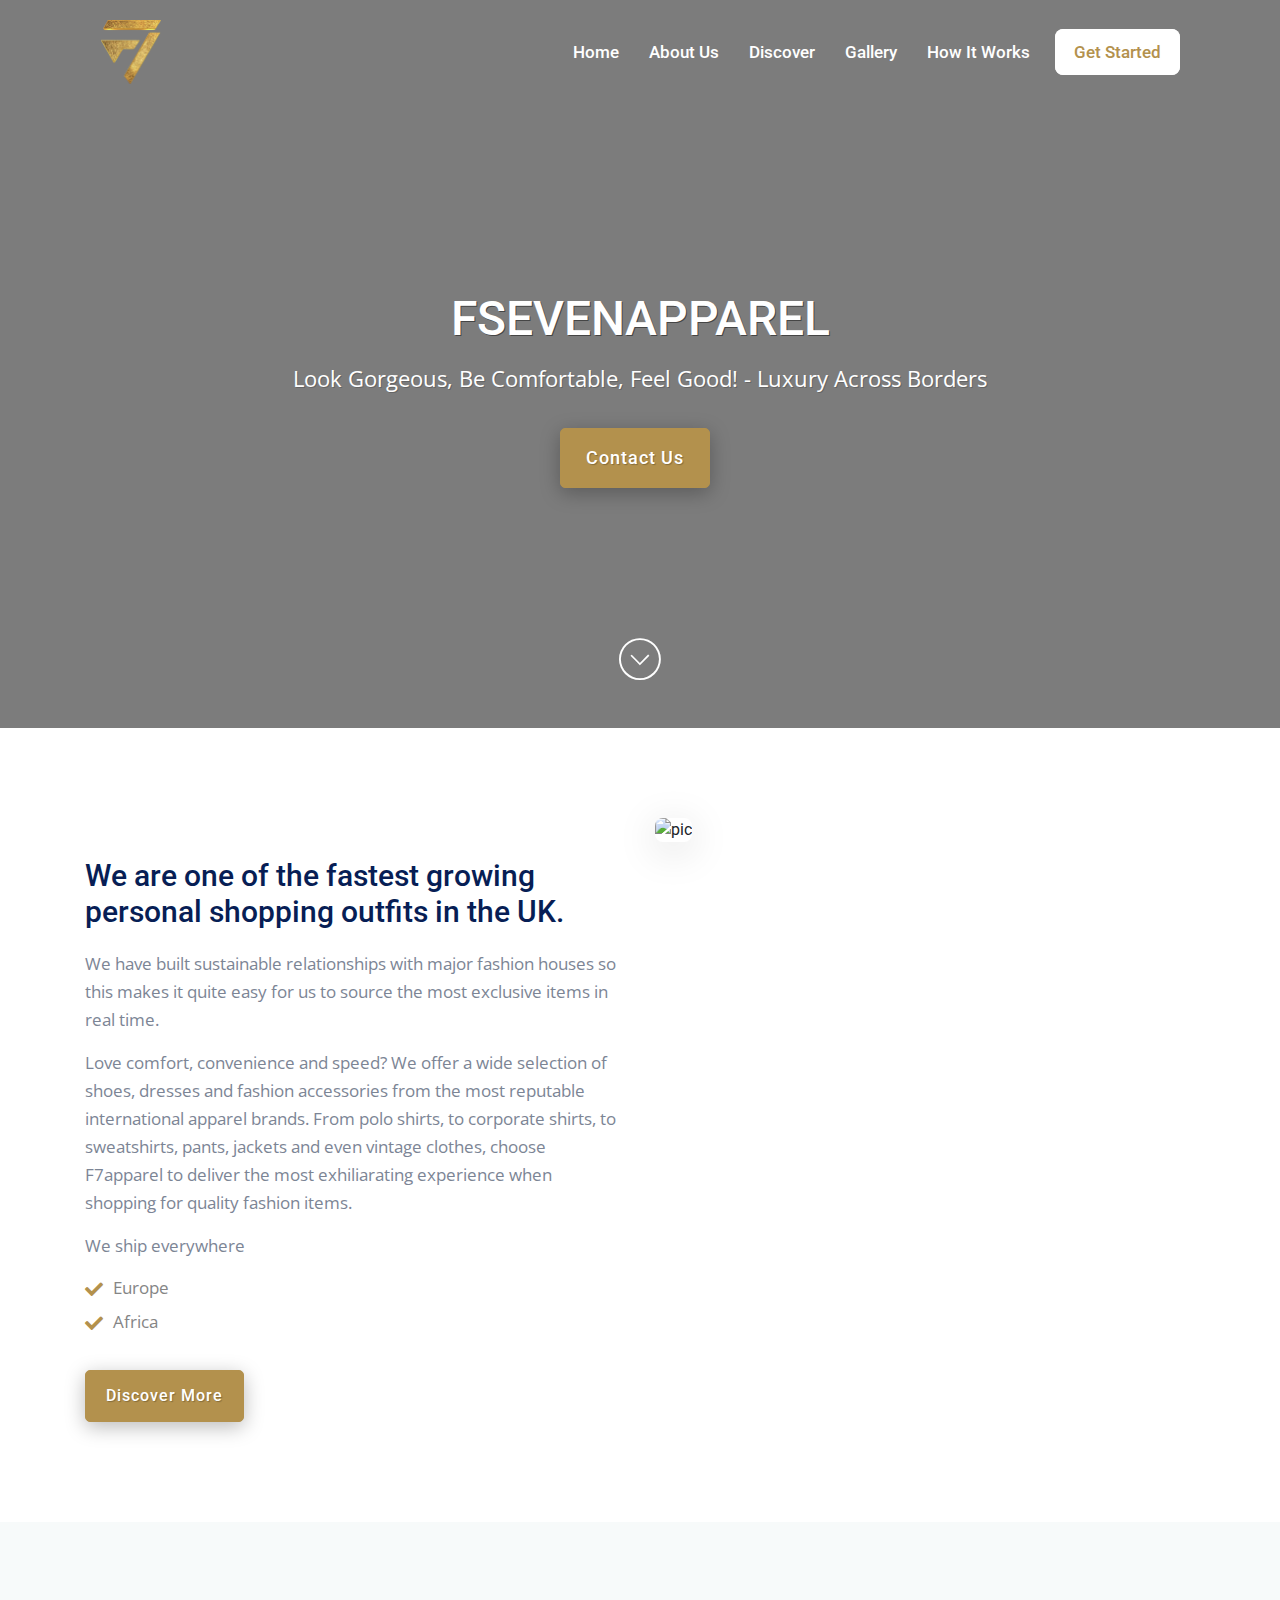
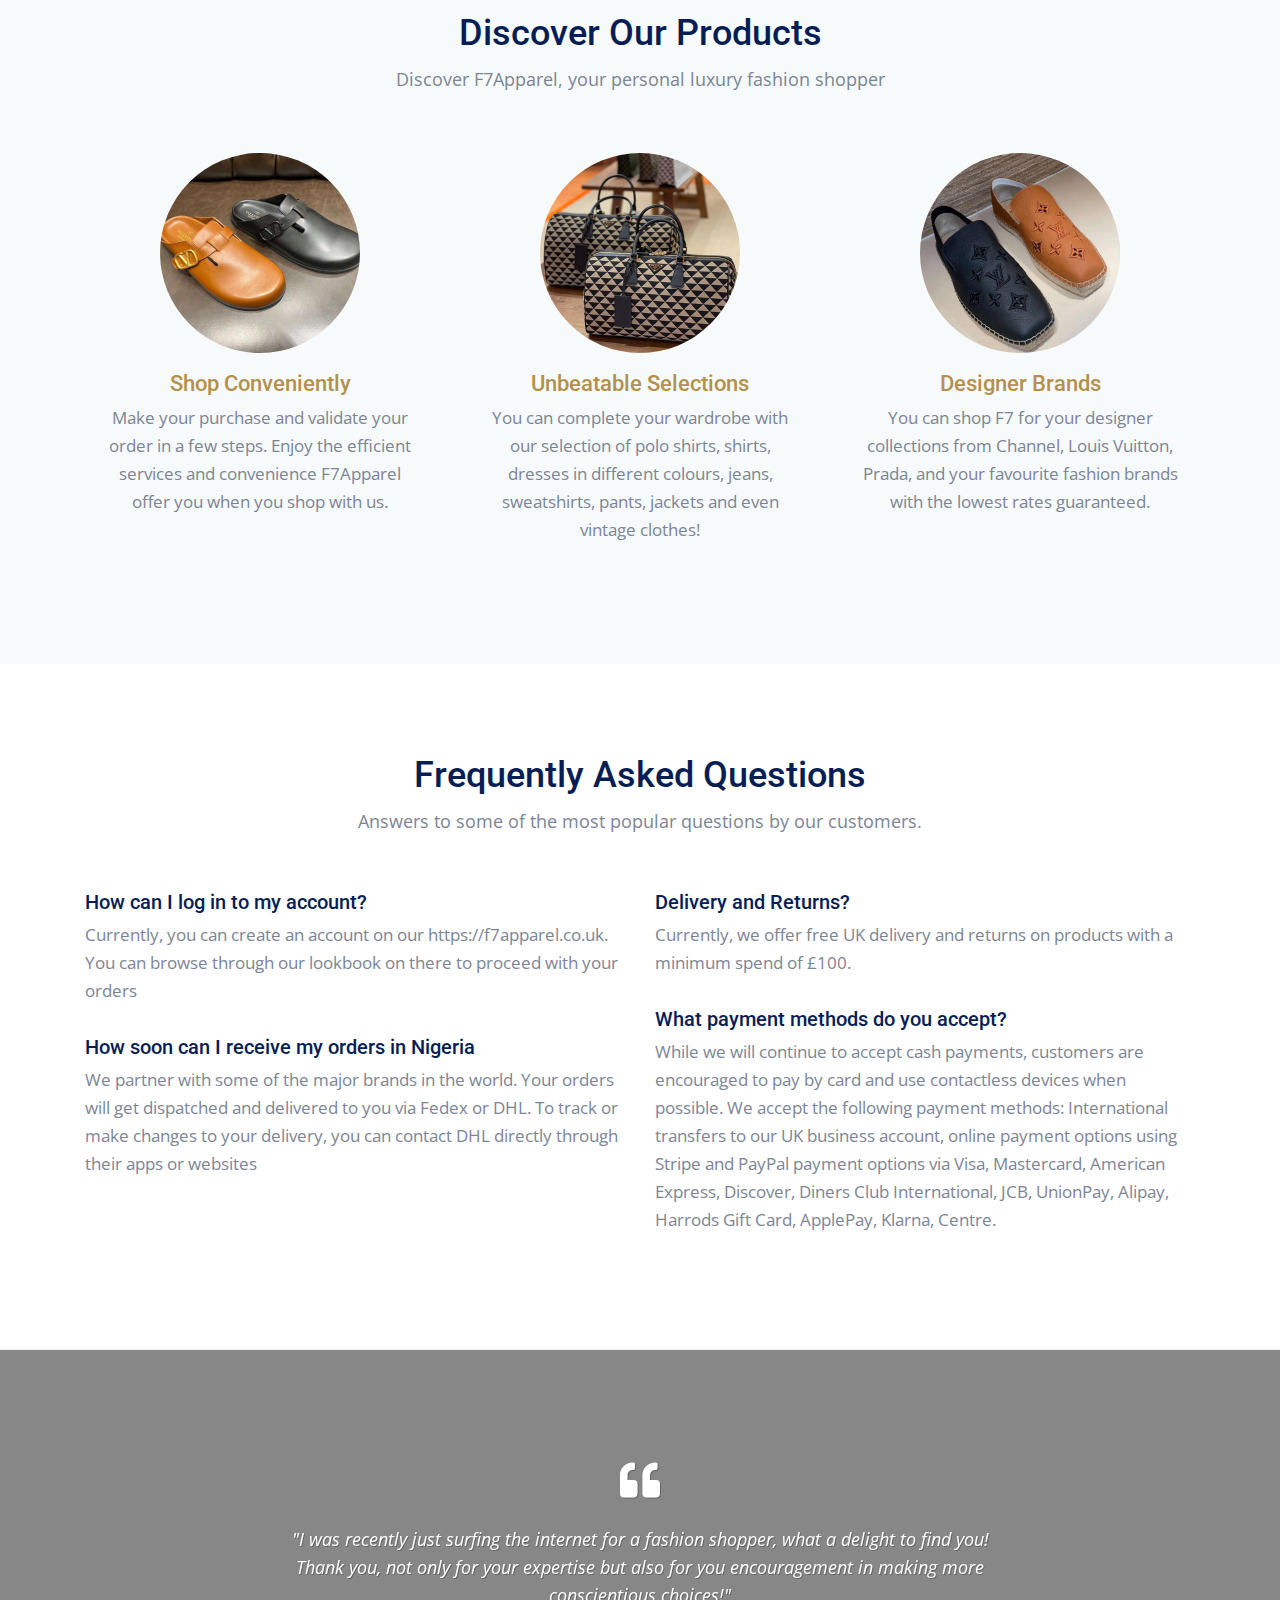
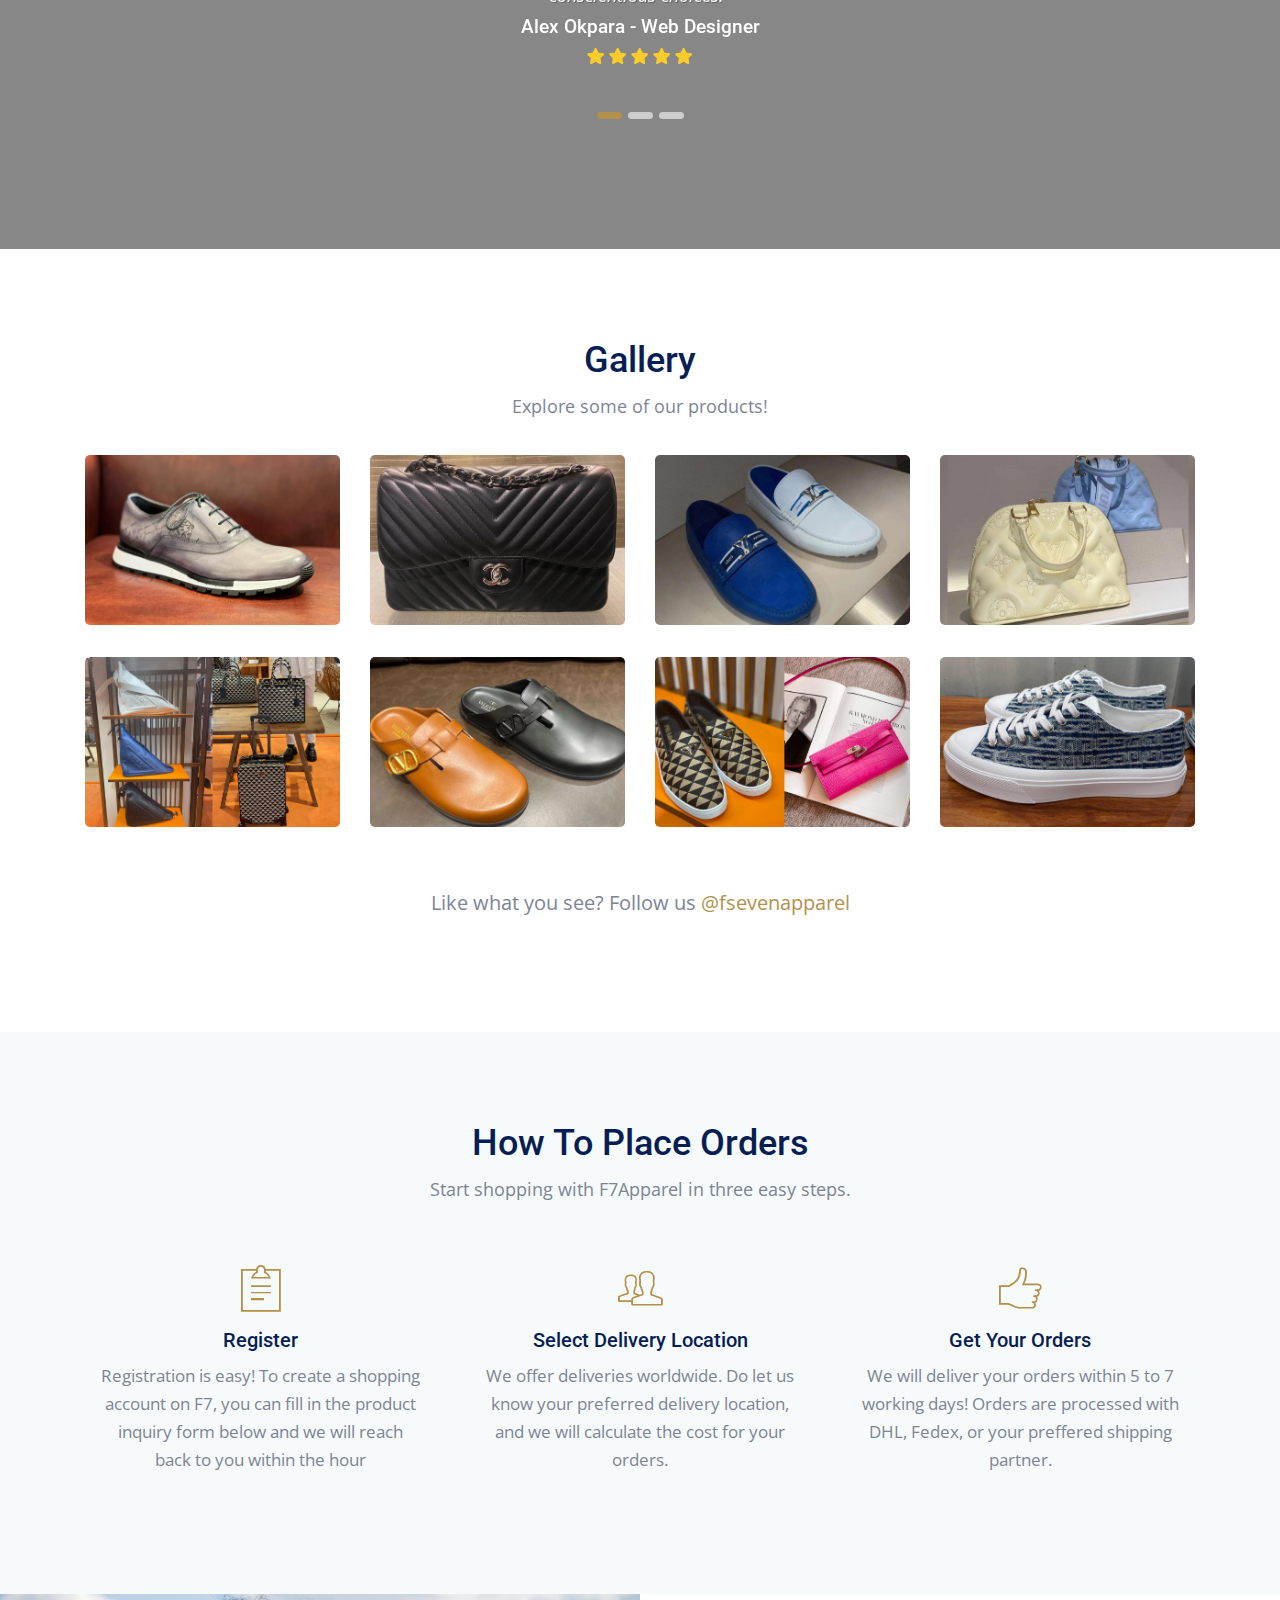
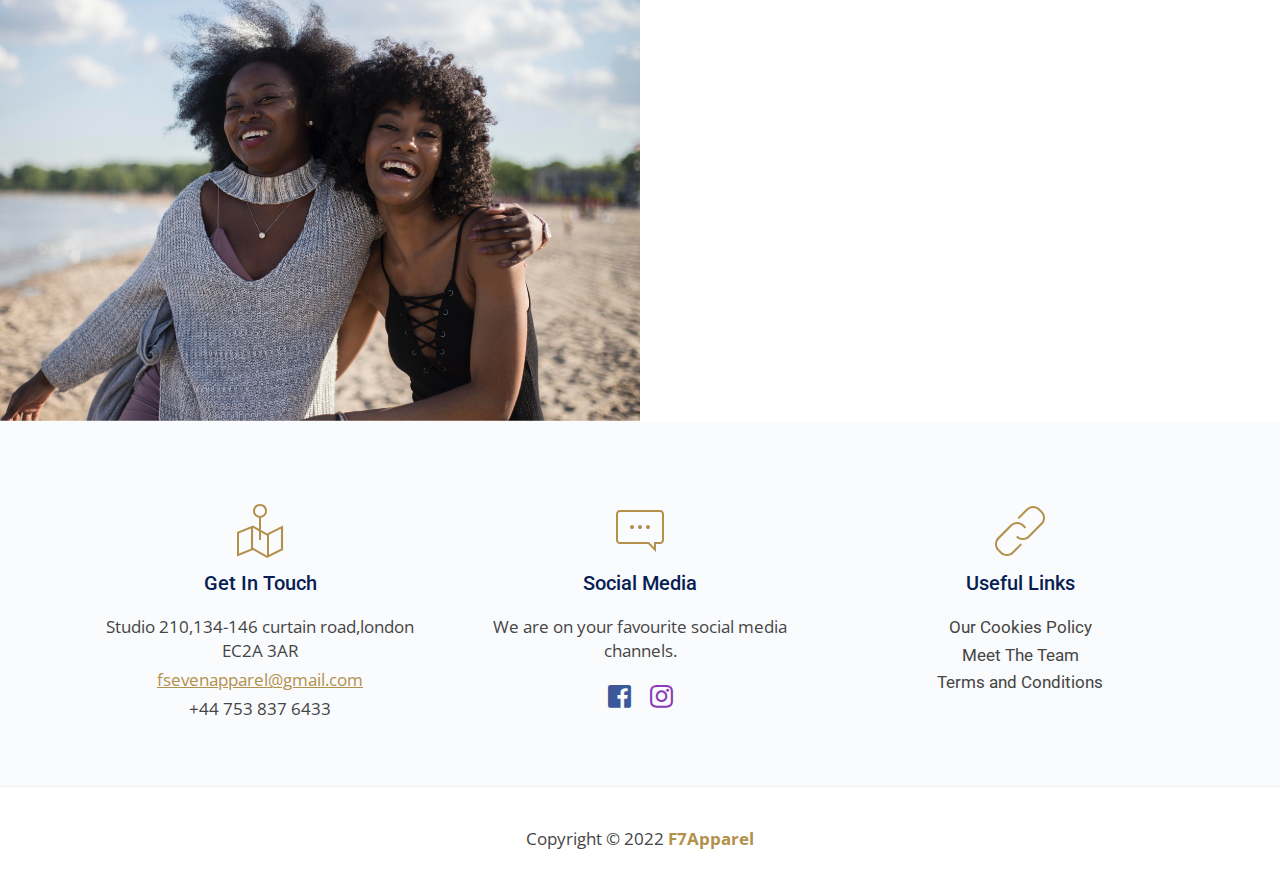
==== commit 55ced0a2: "new changes" ====
--- a/index.html
+++ b/index.html
@@ -17,7 +17,7 @@
       content="F7Apparel is your first choice personal shopping outfit in the UK! We source the most exclusive items in real time, and we ship worldwide…"
     />
 
-    <title>F7Apparels</title>
+    <title>F7Apparel</title>
 
     <!-- Loading Bootstrap -->
     <link href="css/bootstrap.min.css" rel="stylesheet" />
@@ -29,7 +29,7 @@
     <link href="css/style-magnific-popup.css" rel="stylesheet" />
 
     <!-- Awsome Fonts -->
-    <link rel="stylesheet" href="css/all.min.css" />
+    <link rel="stylesheet" href="css/all.min.css"/>
 
     <!-- Fonts -->
     <link
@@ -55,9 +55,9 @@
           <!--begin navbar -->
           <nav class="navbar navbar-expand-lg">
             <!--begin logo -->
-            <a class="navbar-brand" href="#"
-              ><img src="./images/f7logo.png" width="60px"
-            /></a>
+            <a class="navbar-brand" href="#"></a>
+              <img src="./images/f7logo.png" width="60px" />
+            </a>
             <!--end logo -->
 
             <!--begin navbar-toggler -->
@@ -70,9 +70,9 @@
               aria-expanded="false"
               aria-label="Toggle navigation"
             >
-              <span class="navbar-toggler-icon"
-                ><i class="fas fa-bars"></i
-              ></span>
+              <span class="navbar-toggler-icon">
+                <i class="fas fa-bars"></i>
+              </span>
             </button>
             <!--end navbar-toggler -->
 
@@ -115,18 +115,19 @@
         <!--begin row -->
         <div class="row">
           <!--begin col-md-12-->
-          <div class="col-md-12 text-center" style="position: relative">
-            <h1>F7APPAREL</h1>
+          <div class="col-md-12 text-center" style="position: relative;">
+            <h1>FSEVENAPPAREL</h1>
 
             <p class="hero-text">
               Look Gorgeous, Be Comfortable, Feel Good! - Luxury Across Borders
             </p>
 
-            <a href="#register" class="btn-green scrool">Contact Us</a><br />
-
-            <a href="#register" class="arrow-down scrool"
-              ><i class="pe-7s-angle-down-circle"></i
-            ></a>
+            <a href="#register" class="btn-green scrool">Contact Us</a>
+            <br />
+
+            <a href="#register" class="arrow-down scrool">
+              <i class="pe-7s-angle-down-circle"></i>
+            </a>
           </div>
           <!--end col-md-12-->
         </div>
@@ -166,8 +167,14 @@
             <p>We ship everywhere</p>
 
             <ul class="benefits">
-              <li><i class="fas fa-check"></i> Europe</li>
-              <li><i class="fas fa-check"></i> Africa</li>
+              <li>
+                <i class="fas fa-check"></i>
+                Europe
+              </li>
+              <li>
+                <i class="fas fa-check"></i>
+                Africa
+              </li>
             </ul>
 
             <a href="#contact" class="btn-green small scrool">Discover More</a>
@@ -395,7 +402,8 @@
                     </p>
 
                     <h6>
-                      Alex Okpara<span class="job-text"> - Web Designer</span>
+                      Alex Okpara
+                      <span class="job-text">- Web Designer</span>
                     </h6>
 
                     <div class="testim-rating">
@@ -423,9 +431,10 @@
                     </p>
 
                     <h6>
-                      Ify DaSilver<span class="job-text">
-                        - Brand Consultant</span
-                      >
+                      Ify DaSilver
+                      <span class="job-text">
+                        - Brand Consultant
+                      </span>
                     </h6>
 
                     <div class="testim-rating">
@@ -453,9 +462,10 @@
                     </p>
 
                     <h6>
-                      Olajinmi Afolabi<span class="job-text">
-                        - Food Blogger/ Entrepreneur</span
-                      >
+                      Olajinmi Afolabi
+                      <span class="job-text">
+                        - Food Blogger/ Entrepreneur
+                      </span>
                     </h6>
 
                     <div class="testim-rating">
@@ -511,12 +521,12 @@
               <div class="popup-gallery popup-gallery-rounded portfolio-pic">
                 <a class="popup2" href="./images/gal5.png">
                   <img src="./images/gal5.png" class="width-100" alt="pic" />
-                  <span class="eye-wrapper"
-                    ><i
+                  <span class="eye-wrapper">
+                    <i
                       class="fa fa-search-plus eye-icon"
-                      style="font-size: 38px"
-                    ></i
-                  ></span>
+                      style="font-size: 38px;"
+                    ></i>
+                  </span>
                 </a>
               </div>
               <!--end popup-gallery-->
@@ -531,12 +541,12 @@
               <div class="popup-gallery popup-gallery-rounded portfolio-pic">
                 <a class="popup2" href="./images/gal7.png">
                   <img src="./images/gal7.png" class="width-100" alt="pic" />
-                  <span class="eye-wrapper"
-                    ><i
+                  <span class="eye-wrapper">
+                    <i
                       class="fa fa-search-plus eye-icon"
-                      style="font-size: 38px"
-                    ></i
-                  ></span>
+                      style="font-size: 38px;"
+                    ></i>
+                  </span>
                 </a>
               </div>
               <!--end popup-gallery-->
@@ -551,12 +561,12 @@
               <div class="popup-gallery popup-gallery-rounded portfolio-pic">
                 <a class="popup2" href="./images/gal2.png">
                   <img src="./images/gal2.png" class="width-100" alt="pic" />
-                  <span class="eye-wrapper"
-                    ><i
+                  <span class="eye-wrapper">
+                    <i
                       class="fa fa-search-plus eye-icon"
-                      style="font-size: 38px"
-                    ></i
-                  ></span>
+                      style="font-size: 38px;"
+                    ></i>
+                  </span>
                 </a>
               </div>
               <!--end popup-gallery-->
@@ -571,12 +581,12 @@
               <div class="popup-gallery popup-gallery-rounded portfolio-pic">
                 <a class="popup2" href="./images/gal1.png">
                   <img src="./images/gal1.png" class="width-100" alt="pic" />
-                  <span class="eye-wrapper"
-                    ><i
+                  <span class="eye-wrapper">
+                    <i
                       class="fa fa-search-plus eye-icon"
-                      style="font-size: 38px"
-                    ></i
-                  ></span>
+                      style="font-size: 38px;"
+                    ></i>
+                  </span>
                 </a>
               </div>
               <!--end popup-gallery-->
@@ -591,12 +601,12 @@
               <div class="popup-gallery popup-gallery-rounded portfolio-pic">
                 <a class="popup2" href="./images/gal6.png">
                   <img src="./images/gal6.png" class="width-100" alt="pic" />
-                  <span class="eye-wrapper"
-                    ><i
+                  <span class="eye-wrapper">
+                    <i
                       class="fa fa-search-plus eye-icon"
-                      style="font-size: 38px"
-                    ></i
-                  ></span>
+                      style="font-size: 38px;"
+                    ></i>
+                  </span>
                 </a>
               </div>
               <!--end popup-gallery-->
@@ -611,12 +621,12 @@
               <div class="popup-gallery popup-gallery-rounded portfolio-pic">
                 <a class="popup2" href="./images/gal8.png">
                   <img src="./images/gal8.png" class="width-100" alt="pic" />
-                  <span class="eye-wrapper"
-                    ><i
+                  <span class="eye-wrapper">
+                    <i
                       class="fa fa-search-plus eye-icon"
-                      style="font-size: 38px"
-                    ></i
-                  ></span>
+                      style="font-size: 38px;"
+                    ></i>
+                  </span>
                 </a>
               </div>
               <!--end popup-gallery-->
@@ -631,12 +641,12 @@
               <div class="popup-gallery popup-gallery-rounded portfolio-pic">
                 <a class="popup2" href="./images/gal4.png">
                   <img src="./images/gal4.png" class="width-100" alt="pic" />
-                  <span class="eye-wrapper"
-                    ><i
+                  <span class="eye-wrapper">
+                    <i
                       class="fa fa-search-plus eye-icon"
-                      style="font-size: 38px"
-                    ></i
-                  ></span>
+                      style="font-size: 38px;"
+                    ></i>
+                  </span>
                 </a>
               </div>
               <!--end popup-gallery-->
@@ -651,12 +661,12 @@
               <div class="popup-gallery popup-gallery-rounded portfolio-pic">
                 <a class="popup2" href="./images/gal3.png">
                   <img src="./images/gal3.png" class="width-100" alt="pic" />
-                  <span class="eye-wrapper"
-                    ><i
+                  <span class="eye-wrapper">
+                    <i
                       class="fa fa-search-plus eye-icon"
-                      style="font-size: 38px"
-                    ></i
-                  ></span>
+                      style="font-size: 38px;"
+                    ></i>
+                  </span>
                 </a>
               </div>
               <!--end popup-gallery-->
@@ -676,9 +686,9 @@
           <div class="col-md-12 text-center padding-top-30">
             <p class="follow-instagram">
               Like what you see? Follow us
-              <a href="https://www.instagram.com/fsevenapparel/"
-                >@fsevenapparel</a
-              >
+              <a href="https://www.instagram.com/fsevenapparel/">
+                @fsevenapparel
+              </a>
             </p>
           </div>
           <!--end col-md-12 -->
@@ -752,7 +762,7 @@
               <div class="main-services">
                 <i class="pe-7s-like2"></i>
 
-                <h4>Start Slaying</h4>
+                <h4>Get Your Orders</h4>
 
                 <p>
                   We will deliver your orders within 5 to 7 working days! Orders
@@ -810,7 +820,7 @@
                 <!--begin form-->
                 <div>
                   <!--begin success message -->
-                  <p class="register_success_box" style="display: none">
+                  <p class="register_success_box" style="display: none;">
                     We received your message and you'll hear from us soon. Thank
                     You!
                   </p>
@@ -839,18 +849,6 @@
                       type="email"
                     />
 
-                    <select
-                      class="register-input white-input"
-                      required=""
-                      name="register_ticket"
-                    >
-                      <option value="">Choose Option</option>
-
-                      <option value="Clothing">Clothing</option>
-                      <option value="Accessories">Accessories</option>
-                      <option value="Foot-wear">Foot Wear</option>
-                    </select>
-
                     <input
                       value="Get Information"
                       class="register-submit"
@@ -892,9 +890,9 @@
             <p>Studio 210,134-146 curtain road,london EC2A 3AR</p>
 
             <p>
-              <a href="mailto:fsevenapparel@gmail.com"
-                >fsevenapparel@gmail.com</a
-              >
+              <a href="mailto:fsevenapparel@gmail.com">
+                fsevenapparel@gmail.com
+              </a>
             </p>
 
             <p>+44 753 837 6433</p>
@@ -912,27 +910,11 @@
             <!--begin footer_social -->
             <ul class="footer_social">
               <li>
-                <a href="#"><i class="fab fa-twitter"></i></a>
+                <a href="https://www.facebook.com/fseven.apparel/"><i class="fab fa-facebook-square"></i></a>
               </li>
 
               <li>
-                <a href="#"><i class="fab fa-pinterest"></i></a>
-              </li>
-
-              <li>
-                <a href="#"><i class="fab fa-facebook-square"></i></a>
-              </li>
-
-              <li>
-                <a href="#"><i class="fab fa-instagram"></i></a>
-              </li>
-
-              <li>
-                <a href="#"><i class="fab fa-skype"></i></a>
-              </li>
-
-              <li>
-                <a href="#"><i class="fab fa-dribble"></i></a>
+                <a href="https://www.instagram.com/fsevenapparel/"><i class="fab fa-instagram"></i></a>
               </li>
             </ul>
             <!--end footer_social -->
@@ -964,9 +946,8 @@
           <!--begin col-md-12 -->
           <div class="col-md-12 text-center">
             <p>
-              Copyright © 2022 <span class="template-name">F7Apparels</span>.
-              Designed by
-              <a href="#" target="_blank">segunDev</a>
+              Copyright © 2022
+              <span class="template-name">F7Apparel</span>
             </p>
           </div>
           <!--end col-md-6 -->
--- a/css/style.css
+++ b/css/style.css
@@ -33,39 +33,41 @@
 /* ========================================================== */
 
 ul {
-	padding: 0;
-}
-
-ul, ol { 
-	list-style: none; 
-	list-style-image: none; 
-	margin: 0; 
-	padding: 0;
-	color:#858585;
-	font-size: 14px;
-	line-height:24px;
-	margin-bottom:20px;
-}
-	
-ul li, ol li{
-	font-size: 17px;
-	line-height: 28px;
-	font-family: 'Open Sans', sans-serif;
-	list-style-type: none;
-}
-
-ul li i{
-	vertical-align: middle;
-	padding-right: 5px;
+  padding: 0;
+}
+
+ul,
+ol {
+  list-style: none;
+  list-style-image: none;
+  margin: 0;
+  padding: 0;
+  color: #858585;
+  font-size: 14px;
+  line-height: 24px;
+  margin-bottom: 20px;
+}
+
+ul li,
+ol li {
+  font-size: 17px;
+  line-height: 28px;
+  font-family: "Open Sans", sans-serif;
+  list-style-type: none;
+}
+
+ul li i {
+  vertical-align: middle;
+  padding-right: 5px;
 }
 
 p {
-	font-size: 17px;
-    line-height: 28px;
-	font-weight: 400;
-	color: #7c8595;
-	margin-bottom:15px;
-	font-family: 'Open Sans', sans-serif;
+  font-size: 17px;
+  line-height: 28px;
+  font-weight: 400;
+  color: #7c8595;
+  margin-bottom: 15px;
+  font-family: "Open Sans", sans-serif;
 }
 
 a,
@@ -73,12 +75,12 @@
 a:focus,
 a:active,
 a:visited {
-	text-decoration: none;
-	outline: 0;
-}
-
-a:hover{
-	color: #017df7;
+  text-decoration: none;
+  outline: 0;
+}
+
+a:hover {
+  color: #017df7;
 }
 
 h1,
@@ -87,704 +89,717 @@
 h4,
 h5,
 h6 {
-  font-family: 'Roboto', sans-serif;
+  font-family: "Roboto", sans-serif;
   line-height: 1.2;
   margin-top: 0;
-  margin-bottom:20px;
+  margin-bottom: 20px;
   color: #071e55;
   font-weight: 500;
 }
 
 h1 {
-	font-size: 48px;
+  font-size: 48px;
 }
 
 h2 {
-	font-size: 36px;
+  font-size: 36px;
 }
 
 h3 {
-	font-size: 30px;
+  font-size: 30px;
 }
 
 h4 {
-	font-size: 26px;
+  font-size: 26px;
 }
 
 h5 {
-	font-size: 20px;
+  font-size: 20px;
 }
 
 h6 {
-	font-size: 18px;
+  font-size: 18px;
 }
 
 h2.section-title {
-    margin-bottom: 10px;
-}
-
-p.section-subtitle{
-	font-size:18px;
-}
-
-p.section-subtitle.white{
-	color:#ffffff;
+  margin-bottom: 10px;
+}
+
+p.section-subtitle {
+  font-size: 18px;
+}
+
+p.section-subtitle.white {
+  color: #ffffff;
 }
 
 iframe {
-    max-width: 100%;
-    border: none;
-}
-
-.iframe-youtube{
-    position: relative;
-    margin-top: 30px;
-    z-index: 100;
-}
-
-.iframe-youtube iframe{
-    padding: 10px 10px;
-    box-shadow: 0 15px 36px rgba(0, 0, 0, 0.20);
-    background-color: #fff;
-    webkit-border-radius: 8px 8px;
-    -moz-border-radius: 8px 8px;
-    border-radius: 8px 8px;
-    z-index: 100;
-}
-
-.video-popup-wrapper{
-	position: relative;
-}
-
-.video-popup-wrapper:after{
-	background-image: radial-gradient(#dee1e0 15%,transparent 25%);
-    background-size: 20px 20px;
-    content: "";
-    position: absolute;
-    width: 204px;
-    height: 200px;
-    right: -64px;
-    top: -40px;
-    z-index: -1;
-}
-
-.video-popup-wrapper img.hero-images{
-	padding: 10px 10px;
-	box-shadow: 0 20px 42px rgba(0, 0, 0, 0.25);
-    background-color: #fff;
-    webkit-border-radius: 8px 8px;
-    -moz-border-radius: 8px 8px;
-    border-radius: 8px 8px;
+  max-width: 100%;
+  border: none;
+}
+
+.iframe-youtube {
+  position: relative;
+  margin-top: 30px;
+  z-index: 100;
+}
+
+.iframe-youtube iframe {
+  padding: 10px 10px;
+  box-shadow: 0 15px 36px rgba(0, 0, 0, 0.2);
+  background-color: #fff;
+  webkit-border-radius: 8px 8px;
+  -moz-border-radius: 8px 8px;
+  border-radius: 8px 8px;
+  z-index: 100;
+}
+
+.video-popup-wrapper {
+  position: relative;
+}
+
+.video-popup-wrapper:after {
+  background-image: radial-gradient(#dee1e0 15%, transparent 25%);
+  background-size: 20px 20px;
+  content: "";
+  position: absolute;
+  width: 204px;
+  height: 200px;
+  right: -64px;
+  top: -40px;
+  z-index: -1;
+}
+
+.video-popup-wrapper img.hero-images {
+  padding: 10px 10px;
+  box-shadow: 0 20px 42px rgba(0, 0, 0, 0.25);
+  background-color: #fff;
+  webkit-border-radius: 8px 8px;
+  -moz-border-radius: 8px 8px;
+  border-radius: 8px 8px;
 }
 
 .video-popup-wrapper:hover img.hero-images {
-	opacity: 0.99;
-}
-
-.popup-gallery:hover .video-popup-image{
-	opacity: 1;
-	
+  opacity: 0.99;
+}
+
+.popup-gallery:hover .video-popup-image {
+  opacity: 1;
 }
 
 .video-play-icon {
-	position: absolute;
-	z-index: 100;
-	top: 50%;
-	left: 50%;
-	margin-top: -45px;
-	margin-left: -45px;
-    width: 90px;
-    height: 90px;
-    line-height: 90px;
-    text-align: center;
-    font-size: 40px;
-    color: #007bff;
-    background-color: rgba(0, 123, 255, 0.70);
-    border-radius: 50% 50%;
-    display: inline-block;
-    transition: all 0.4s ease-in-out;
-    -webkit-transition: all 0.4s ease-in-out;
+  position: absolute;
+  z-index: 100;
+  top: 50%;
+  left: 50%;
+  margin-top: -45px;
+  margin-left: -45px;
+  width: 90px;
+  height: 90px;
+  line-height: 90px;
+  text-align: center;
+  font-size: 40px;
+  color: #007bff;
+  background-color: rgba(0, 123, 255, 0.7);
+  border-radius: 50% 50%;
+  display: inline-block;
+  transition: all 0.4s ease-in-out;
+  -webkit-transition: all 0.4s ease-in-out;
 }
 
 .video-play-icon:hover {
-    background-color: rgba(0, 123, 255, 0.99);
-    transition: all 0.4s ease-in-out;
-    -webkit-transition: all 0.4s ease-in-out;
+  background-color: rgba(0, 123, 255, 0.99);
+  transition: all 0.4s ease-in-out;
+  -webkit-transition: all 0.4s ease-in-out;
 }
 
 .video-play-icon i {
-    color: #fff;
-}
-
-.white-text{ 
-	color: #fff;
+  color: #fff;
+}
+
+.white-text {
+  color: #fff;
 }
 
 .green {
-    color: #b3914d;
+  color: #b3914d;
 }
 
 .blue {
-    color: #017df7;
-}
-
-.section-top-border{
-	border-top: 1px solid #efefef;
-}
-
-.section-bottom-border{
-	border-bottom: 1px solid #efefef;
+  color: #017df7;
+}
+
+.section-top-border {
+  border-top: 1px solid #efefef;
+}
+
+.section-bottom-border {
+  border-bottom: 1px solid #efefef;
 }
 
 .section-white {
-	background: #fff;
-	padding: 90px 0 100px 0;
-}
-
-.section-grey{
-	background: #f7fafa;
-	padding: 90px 0 100px 0;
-}
-
-.section-green{
-	background-color: #b3914d;
-	padding: 90px 0;
-}
-
-.section-green-cta{
-    background: url(../images/bg10.jpg);
-    background-position: top center;
-    background-repeat: no-repeat;
-    background-attachment: fixed;
-    background-size: cover;
-    width: 100%;
-    position: relative;
-    padding: 90px 0;
-}
-
-.section-bg-2{
-    background: url(../images/bg10.jpg);
-    background-position: top center;
-    background-repeat: no-repeat;
-    background-attachment: fixed;
-    background-size: cover;
-    width: 100%;
-    position: relative;
-    padding: 110px 0;
-}
-
-.section-bg-3{
-    background: url(../images/bg10.jpg);
-    background-position: top center;
-    background-repeat: no-repeat;
-    background-attachment: fixed;
-    background-size: cover;
-    width: 100%;
-    position: relative;
-    padding: 90px 0;
-}
-
-.section-bg-overlay{
-	width: 100%;
-	background: #252525;
-	opacity: 0.55;
-	position: absolute;
-	top: 0;
-	left: 0;
-	right: 0;
-	bottom: 0;
-}
-
-.section-white-box{
-	background-color: #fff;
-	padding: 30px 40px 50px 40px;
+  background: #fff;
+  padding: 90px 0 100px 0;
+}
+
+.section-grey {
+  background: #f7fafa;
+  padding: 90px 0 100px 0;
+}
+
+.section-green {
+  background-color: #b3914d;
+  padding: 90px 0;
+}
+
+.section-green-cta {
+  background: url(../images/bg10.jpg);
+  background-position: top center;
+  background-repeat: no-repeat;
+  background-attachment: fixed;
+  background-size: cover;
+  width: 100%;
+  position: relative;
+  padding: 90px 0;
+}
+
+.section-bg-2 {
+  background: url(../images/bg10.jpg);
+  background-position: top center;
+  background-repeat: no-repeat;
+  background-attachment: fixed;
+  background-size: cover;
+  width: 100%;
+  position: relative;
+  padding: 110px 0;
+}
+
+.section-bg-3 {
+  background: url(../images/bg10.jpg);
+  background-position: top center;
+  background-repeat: no-repeat;
+  background-attachment: fixed;
+  background-size: cover;
+  width: 100%;
+  position: relative;
+  padding: 90px 0;
+}
+
+.section-bg-overlay {
+  width: 100%;
+  background: #252525;
+  opacity: 0.55;
+  position: absolute;
+  top: 0;
+  left: 0;
+  right: 0;
+  bottom: 0;
+}
+
+.section-white-box {
+  background-color: #fff;
+  padding: 30px 40px 50px 40px;
 }
 
 .image-green-overlay {
-    background: #b3914d;
-    opacity: 0.95;
-    position: absolute;
-    top: 0;
-    left: 0;
-    right: 0;
-    bottom: 0;
-}
-
-.section-blue{
-	background-color: #1e90ff;
-	padding: 90px 0;
-}
-
-.section-white.no-padding, .section-grey.no-padding, .section-blue.no-padding {
-	padding:0;
-}
-
-.section-white.medium-paddings, .section-grey.medium-paddings, .section-blue.medium-paddings {
-	padding: 60px 0;
-}
-
-.section-white.small-paddings, .section-grey.small-paddings, .section-blue.small-paddings {
-	padding: 30px 0;
-}
-
-.section-white.xsmall-paddings, .section-grey.xsmall-paddings, .section-blue.xsmall-paddings {
-	padding: 10px 0;
-}
-
-.section-white.small-padding-top, .section-grey.small-padding-top, .section-blue.small-padding-top {
-	padding: 30px 0 90px 0;
-}
-
-.section-white.small-padding-bottom, .section-grey.small-padding-bottom, .section-blue.small-padding-bottom {
-	padding: 90px 0 70px 0;
-}
-
-.section-white.no-padding-bottom, .section-grey.no-padding-bottom, .section-blue.no-padding-bottom {
-	padding: 90px 0 0 0;
-}
-
-.small-col-inside{
-	max-width: 575px;
-	padding-left: 55px;
-}
-
-.width-100{
-	width: 100%;
+  background: #b3914d;
+  opacity: 0.95;
+  position: absolute;
+  top: 0;
+  left: 0;
+  right: 0;
+  bottom: 0;
+}
+
+.section-blue {
+  background-color: #1e90ff;
+  padding: 90px 0;
+}
+
+.section-white.no-padding,
+.section-grey.no-padding,
+.section-blue.no-padding {
+  padding: 0;
+}
+
+.section-white.medium-paddings,
+.section-grey.medium-paddings,
+.section-blue.medium-paddings {
+  padding: 60px 0;
+}
+
+.section-white.small-paddings,
+.section-grey.small-paddings,
+.section-blue.small-paddings {
+  padding: 30px 0;
+}
+
+.section-white.xsmall-paddings,
+.section-grey.xsmall-paddings,
+.section-blue.xsmall-paddings {
+  padding: 10px 0;
+}
+
+.section-white.small-padding-top,
+.section-grey.small-padding-top,
+.section-blue.small-padding-top {
+  padding: 30px 0 90px 0;
+}
+
+.section-white.small-padding-bottom,
+.section-grey.small-padding-bottom,
+.section-blue.small-padding-bottom {
+  padding: 90px 0 70px 0;
+}
+
+.section-white.no-padding-bottom,
+.section-grey.no-padding-bottom,
+.section-blue.no-padding-bottom {
+  padding: 90px 0 0 0;
+}
+
+.small-col-inside {
+  max-width: 575px;
+  padding-left: 55px;
+}
+
+.width-100 {
+  width: 100%;
 }
 
 .box-shadow {
-	border-radius: 8px;
-    box-shadow: 0px 8px 40px 0 rgba(0, 0, 0, 0.15);
+  border-radius: 8px;
+  box-shadow: 0px 8px 40px 0 rgba(0, 0, 0, 0.15);
 }
 
 /* margin and padding classes */
 
 .margin-right-15 {
-	max-width: 530px;
+  max-width: 530px;
 }
 
 .margin-right-25 {
-	margin-right: 25px !important;
+  margin-right: 25px !important;
 }
 
 .margin-left-20 {
-	margin-left: 20px !important;
+  margin-left: 20px !important;
 }
 
 .margin-top-110 {
-	margin-top: 110px !important;
+  margin-top: 110px !important;
 }
 
 .margin-top-100 {
-	margin-top: 100px !important;
+  margin-top: 100px !important;
 }
 
 .margin-top-90 {
-	margin-top: 90px !important;
+  margin-top: 90px !important;
 }
 
 .margin-top-80 {
-	margin-top: 80px !important;
+  margin-top: 80px !important;
 }
 
 .margin-top-70 {
-	margin-top: 70px !important;
+  margin-top: 70px !important;
 }
 
 .margin-top-60 {
-	margin-top: 60px !important;
+  margin-top: 60px !important;
 }
 
 .margin-top-50 {
-	margin-top: 50px !important;
+  margin-top: 50px !important;
 }
 
 .margin-top-40 {
-	margin-top: 40px !important;
+  margin-top: 40px !important;
 }
 
 .margin-top-35 {
-	margin-top: 35px !important;
+  margin-top: 35px !important;
 }
 
 .margin-top-30 {
-	margin-top: 30px !important;
+  margin-top: 30px !important;
 }
 
 .margin-top-20 {
-	margin-top: 20px !important;
+  margin-top: 20px !important;
 }
 
 .margin-top-10 {
-	margin-top: 10px !important;
+  margin-top: 10px !important;
 }
 
 .margin-top-5 {
-	margin-top: 5px !important;
+  margin-top: 5px !important;
 }
 
 .margin-bottom-0 {
-	margin-bottom: 0px !important;
-}
-
-.margin-bottom-5{
-	margin-bottom: 5px;
+  margin-bottom: 0px !important;
+}
+
+.margin-bottom-5 {
+  margin-bottom: 5px;
 }
 
 .margin-bottom-10 {
-	margin-bottom: 10px !important;
+  margin-bottom: 10px !important;
 }
 
 .margin-bottom-20 {
-	margin-bottom: 20px !important;
+  margin-bottom: 20px !important;
 }
 
 .margin-bottom-30 {
-	margin-bottom: 30px !important;
+  margin-bottom: 30px !important;
 }
 
 .margin-bottom-40 {
-	margin-bottom: 40px !important;
+  margin-bottom: 40px !important;
 }
 
 .margin-bottom-50 {
-	margin-bottom: 50px !important;
+  margin-bottom: 50px !important;
 }
 
 .margin-bottom-60 {
-	margin-bottom: 60px !important;
+  margin-bottom: 60px !important;
 }
 
 .margin-bottom-70 {
-	margin-bottom: 70px !important;
+  margin-bottom: 70px !important;
 }
 
 .margin-bottom-80 {
-	margin-bottom: 80px !important;
+  margin-bottom: 80px !important;
 }
 
 .margin-bottom-100 {
-	margin-bottom: 100px !important;
+  margin-bottom: 100px !important;
 }
 
 .margin-bottom-120 {
-	margin-bottom: 120px !important;
+  margin-bottom: 120px !important;
 }
 
 .margin-bottom-130 {
-	margin-bottom: 120px !important;
+  margin-bottom: 120px !important;
 }
 
 .margin-bottom-140 {
-	margin-bottom: 140px !important;
+  margin-bottom: 140px !important;
 }
 
 .padding-top-0 {
-	padding-top: 0px !important;
+  padding-top: 0px !important;
 }
 
 .padding-top-10 {
-	padding-top: 10px !important;
+  padding-top: 10px !important;
 }
 
 .padding-top-20 {
-	padding-top: 20px !important;
+  padding-top: 20px !important;
 }
 .padding-top-25 {
-	padding-top: 25px !important;
+  padding-top: 25px !important;
 }
 
 .padding-top-30 {
-	padding-top: 30px !important;
+  padding-top: 30px !important;
 }
 
 .padding-top-35 {
-	padding-top: 35px !important;
+  padding-top: 35px !important;
 }
 
 .padding-top-40 {
-	padding-top: 40px !important;
+  padding-top: 40px !important;
 }
 
 .padding-top-45 {
-	padding-top: 45px !important;
+  padding-top: 45px !important;
 }
 
 .padding-top-50 {
-	padding-top: 50px !important;
+  padding-top: 50px !important;
 }
 .padding-top-60 {
-	padding-top: 60px !important;
+  padding-top: 60px !important;
 }
 
 .padding-top-70 {
-	padding-top: 70px !important;
+  padding-top: 70px !important;
 }
 
 .padding-top-80 {
-	padding-top: 80px !important;
+  padding-top: 80px !important;
 }
 
 .padding-top-100 {
-	padding-top: 100px !important;
+  padding-top: 100px !important;
 }
 
 .padding-top-120 {
-	padding-top: 120px !important;
+  padding-top: 120px !important;
 }
 
 .padding-top-150 {
-	padding-top: 150px !important;
+  padding-top: 150px !important;
 }
 
 .padding-bottom-70 {
-	padding-bottom: 70px !important;
+  padding-bottom: 70px !important;
 }
 
 .padding-bottom-60 {
-	padding-bottom: 60px !important;
+  padding-bottom: 60px !important;
 }
 
 .padding-bottom-50 {
-	padding-bottom: 50px !important;
+  padding-bottom: 50px !important;
 }
 
 .padding-bottom-40 {
-	padding-bottom: 40px !important;
+  padding-bottom: 40px !important;
 }
 
 .padding-bottom-30 {
-	padding-bottom: 30px !important;
+  padding-bottom: 30px !important;
 }
 
 .padding-bottom-20 {
-	padding-bottom: 20px !important;
+  padding-bottom: 20px !important;
 }
 
 .padding-bottom-10 {
-	padding-bottom: 10px !important;
+  padding-bottom: 10px !important;
 }
 
 .padding-bottom-0 {
-	padding-bottom: 0px !important;
+  padding-bottom: 0px !important;
 }
 
 .margin-top-0 {
-	margin-top: 0px !important;
-}
-
-.padding-left-20{
-	padding-left: 20px;
+  margin-top: 0px !important;
+}
+
+.padding-left-20 {
+  padding-left: 20px;
 }
 
 /* ========================================================== */
 /* 			               02. MENU-NAV                       */
 /* ========================================================== */
 
-.navbar-brand{
-	font-family: 'Roboto', sans-serif;
-	font-size: 28px;
-	font-weight: 500;
-	color: #fff;
-}
-
-.navbar-brand:hover{
-	color: #fff;
-}
-
-.navbar-fixed-top.opaque .navbar-brand{
-	color: #b3914d;
-}
-
-.navbar-fixed-top.opaque .navbar-brand:hover{
-	color: #b3914d;
+.navbar-brand {
+  font-family: "Roboto", sans-serif;
+  font-size: 28px;
+  font-weight: 500;
+  color: #fff;
+}
+
+.navbar-brand:hover {
+  color: #fff;
+}
+
+.navbar-fixed-top.opaque .navbar-brand {
+  color: #b3914d;
+}
+
+.navbar-fixed-top.opaque .navbar-brand:hover {
+  color: #b3914d;
 }
 
 .navbar {
-	width: 100%;
-	z-index: 9999;
-	padding-top: 10px;
-	padding-bottom: 10px;
-	padding-left: 0;
-	padding-right: 0;
+  width: 100%;
+  z-index: 9999;
+  padding-top: 10px;
+  padding-bottom: 10px;
+  padding-left: 0;
+  padding-right: 0;
 }
 
 .navbar-toggler {
-    border: 1px solid #b3914d;
+  border: 1px solid #b3914d;
 }
 
 .navbar-toggler-icon {
-	width: 1.3em;
-    height: 1.3em;
+  width: 1.3em;
+  height: 1.3em;
 }
 
 .navbar-toggler-icon i {
-    color: #b3914d;
-    vertical-align: middle;
+  color: #b3914d;
+  vertical-align: middle;
 }
 
 .navbar-fixed-top {
-	position: absolute!important;
-	background-color: transparent;
-	border-bottom: none;
-	transition: background-color 0.25s ease 0s;
+  position: absolute !important;
+  background-color: transparent;
+  border-bottom: none;
+  transition: background-color 0.25s ease 0s;
 }
 
 .navbar-fixed-top.opaque {
-	position: fixed!important;
-	background-color: #fff!important;
-	border-bottom: 1px solid #efefef;
-	box-shadow: 0px 0px 25px 0px rgba(0, 0, 0, 0.04)!important;
-	transition: all 0.25s ease-in-out 0s;
-}
-
-.navbar-fixed-top .navbar-nav > li > a{
-	color:#fff;
-	font-size: 17px !important;
-	line-height: 30px !important;
-	padding: 10px 15px!important;
-	font-family: 'Roboto', sans-serif;
-	font-weight: 500;
-}
-
-.navbar-fixed-top.opaque .navbar-nav > li > a{
-	color:#405263;
-}
-
-.navbar-fixed-top .navbar-nav > li > a:hover{
-	color: #b3914d!important;
-	-webkit-transition: all 0.5s ease;
-    -moz-transition: all 0.5s ease;
-    -o-transition: all 0.5s ease;
-    transition: all 0.5s ease;
+  position: fixed !important;
+  background-color: #fff !important;
+  border-bottom: 1px solid #efefef;
+  box-shadow: 0px 0px 25px 0px rgba(0, 0, 0, 0.04) !important;
+  transition: all 0.25s ease-in-out 0s;
+}
+
+.navbar-fixed-top .navbar-nav > li > a {
+  color: #fff;
+  font-size: 17px !important;
+  line-height: 30px !important;
+  padding: 10px 15px !important;
+  font-family: "Roboto", sans-serif;
+  font-weight: 500;
+}
+
+.navbar-fixed-top.opaque .navbar-nav > li > a {
+  color: #405263;
+}
+
+.navbar-fixed-top .navbar-nav > li > a:hover {
+  color: #b3914d !important;
+  -webkit-transition: all 0.5s ease;
+  -moz-transition: all 0.5s ease;
+  -o-transition: all 0.5s ease;
+  transition: all 0.5s ease;
 }
 
 .navbar-fixed-top.opaque .navbar-nav .current a {
-    color:#b3914d!important;
-     -webkit-transition: all 0.5s ease;
-    -moz-transition: all 0.5s ease;
-    -o-transition: all 0.5s ease;
-    transition: all 0.5s ease;
+  color: #b3914d !important;
+  -webkit-transition: all 0.5s ease;
+  -moz-transition: all 0.5s ease;
+  -o-transition: all 0.5s ease;
+  transition: all 0.5s ease;
 }
 
 .navbar-fixed-top .navbar-nav > li > a.discover-btn {
-	border: 1px solid #fff;
-	color: #b3914d!important;
-	background:#fff;
-	border-radius: 8px 8px;
-	padding: 12px 18px!important;
-	margin-left: 10px;
-	margin-right: 15px;
-	font-family: 'Roboto', sans-serif;
+  border: 1px solid #fff;
+  color: #b3914d !important;
+  background: #fff;
+  border-radius: 8px 8px;
+  padding: 12px 18px !important;
+  margin-left: 10px;
+  margin-right: 15px;
+  font-family: "Roboto", sans-serif;
 }
 
 .navbar-fixed-top .navbar-nav > li > a.discover-btn:hover {
-	color: #b3914d!important;
-	background: #fff;
-	border: 1px solid #fff;
+  color: #b3914d !important;
+  background: #fff;
+  border: 1px solid #fff;
 }
 
 .navbar-fixed-top.opaque .navbar-nav > li > a.discover-btn {
-	color: #fff!important;
-	background: #b3914d;
-	border: 1px solid #b3914d;
+  color: #fff !important;
+  background: #b3914d;
+  border: 1px solid #b3914d;
 }
 
 .navbar-fixed-top.opaque .navbar-nav > li > a.discover-btn:hover {
-	border: 1px solid #b3914d;
-	color: #b3914d!important;
-	background: transparent;
+  border: 1px solid #b3914d;
+  color: #b3914d !important;
+  background: transparent;
 }
 
 /* ========================================================== */
 /* 			                03. FOOTER                        */
 /* ========================================================== */
 
-.footer{
-	position: relative;
-	overflow: hidden;
-    display: block;
-    padding-top: 80px;
-    background-color: #fafbfc;
-}
-
-.footer-top{
-	padding-bottom: 60px;
-}
-
-.footer-bottom{
-	padding: 40px 0 40px 0;
-	background-color: #fff;
-	border-top: 1px solid #efefef;
+.footer {
+  position: relative;
+  overflow: hidden;
+  display: block;
+  padding-top: 80px;
+  background-color: #fafbfc;
+}
+
+.footer-top {
+  padding-bottom: 60px;
+}
+
+.footer-bottom {
+  padding: 40px 0 40px 0;
+  background-color: #fff;
+  border-top: 1px solid #efefef;
 }
 
 .footer-top i {
-    margin-bottom: 10px;
-    color: #b3914d;
-    font-size: 60px;
+  margin-bottom: 10px;
+  color: #b3914d;
+  font-size: 60px;
 }
 
 .footer p {
-	margin-bottom: 5px;
-	line-height: 24px;
-	color: #454545;
+  margin-bottom: 5px;
+  line-height: 24px;
+  color: #454545;
 }
 
 .footer p > a {
-	font-size: 17px;
-	color: #b3914d;
-	text-decoration:underline;
+  font-size: 17px;
+  color: #b3914d;
+  text-decoration: underline;
 }
 
 .footer p > a:hover {
-	color: #b3914d;
-	text-decoration:underline;
-}
-
-span.template-name{
-	font-weight: bold;
-    color: #b3914d;
+  color: #b3914d;
+  text-decoration: underline;
+}
+
+span.template-name {
+  font-weight: bold;
+  color: #b3914d;
 }
 
 a.footer-links {
-    display: block;
-    font-size: 17px;
-    margin-bottom: 2px;
-    color: #454545;
+  display: block;
+  font-size: 17px;
+  margin-bottom: 2px;
+  color: #454545;
 }
 
 a.footer-links:hover {
-	color: #b3914d;
-	text-decoration:underline;
-    transition: all .5s ease-in-out;
+  color: #b3914d;
+  text-decoration: underline;
+  transition: all 0.5s ease-in-out;
 }
 
 /* Footer Social Icons */
-ul.footer_social{
-	width:100%;
-	max-width:1140px;
-	display:block;
-	margin:0 auto;
-	padding-top:15px;
-	text-align:center;
-}
-
-ul.footer_social li{
-	display:inline-block;
-    margin:0 ;
-	line-height:100%!important;
+ul.footer_social {
+  width: 100%;
+  max-width: 1140px;
+  display: block;
+  margin: 0 auto;
+  padding-top: 15px;
+  text-align: center;
+}
+
+ul.footer_social li {
+  display: inline-block;
+  margin: 0;
+  line-height: 100% !important;
 }
 
 ul.footer_social li a i {
   display: inline-block;
-  margin:0 8px;
-  padding:0;
-  font-size:26px!important;
-  line-height: 26px!important;
+  margin: 0 8px;
+  padding: 0;
+  font-size: 26px !important;
+  line-height: 26px !important;
   color: #1e90ff;
-  transition: all .5s ease-in-out;
-  -moz-transition: all .25s ease-in-out;
-  -webkit-transition: all .25s ease-in-out;
+  transition: all 0.5s ease-in-out;
+  -moz-transition: all 0.25s ease-in-out;
+  -webkit-transition: all 0.25s ease-in-out;
 }
 
 ul.footer_social li a i.fa-twitter {
@@ -792,7 +807,7 @@
 }
 
 ul.footer_social li a i.fa-pinterest {
-  color: #C92228;
+  color: #c92228;
 }
 
 ul.footer_social li a i.fa-facebook-square {
@@ -812,28 +827,28 @@
 }
 
 ul.footer_social li a i:hover {
-	color:#b3914d!important;
+  color: #b3914d !important;
 }
 
 /* Footer Contact */
-p.contact-info{
-	margin-bottom:8px;
-}
-
-p.contact-info a{
-	margin-bottom:8px;
-	color: #7c8595;
-}
-
-p.contact-info a:hover{
-	text-decoration: underline;
-}
-
-p.contact-info i{
-	font-size:18px;
-	padding-right:5px;
-	vertical-align: middle;
-	color: #1e90ff;
+p.contact-info {
+  margin-bottom: 8px;
+}
+
+p.contact-info a {
+  margin-bottom: 8px;
+  color: #7c8595;
+}
+
+p.contact-info a:hover {
+  text-decoration: underline;
+}
+
+p.contact-info i {
+  font-size: 18px;
+  padding-right: 5px;
+  vertical-align: middle;
+  color: #1e90ff;
 }
 
 /* ========================================================== */
@@ -841,461 +856,491 @@
 /* ========================================================== */
 
 .home-section {
-	position: relative;
-	z-index: 999;
-  	padding-top: 290px;
-  	padding-bottom: 240px;
-  	background: url(https://images.unsplash.com/photo-1483985988355-763728e1935b?ixlib=rb-1.2.1&ixid=MnwxMjA3fDB8MHxwaG90by1wYWdlfHx8fGVufDB8fHx8&auto=format&fit=crop&w=1470&q=80) center center no-repeat;
-	background-size: cover;
-}
-
-.home-section-overlay{
-	width: 100%;
-	background: #252525;
-	opacity: 0.60;
-	position: absolute;
-	top: 0;
-	left: 0;
-	right: 0;
-	bottom: 0;
-}
-
-.home-section h1{
-	margin-bottom: 15px;
-    color: #fff;
-    text-shadow: 1px 1px #454545;
-}
-
-.home-section p.hero-text{
-	margin-bottom: 20px;
-	font-size: 22px;
-	line-height: 30px;
-	font-weight: 400;
-	color: #fff;
-    text-shadow: 1px 1px #656565;
+  position: relative;
+  z-index: 999;
+  padding-top: 290px;
+  padding-bottom: 240px;
+  background: url(https://images.unsplash.com/photo-1483985988355-763728e1935b?ixlib=rb-1.2.1&ixid=MnwxMjA3fDB8MHxwaG90by1wYWdlfHx8fGVufDB8fHx8&auto=format&fit=crop&w=1470&q=80)
+    center center no-repeat;
+  background-size: cover;
+}
+
+.home-section-overlay {
+  width: 100%;
+  background: #252525;
+  opacity: 0.6;
+  position: absolute;
+  top: 0;
+  left: 0;
+  right: 0;
+  bottom: 0;
+}
+
+.home-section h1 {
+  margin-bottom: 15px;
+  color: #fff;
+  text-shadow: 1px 1px #454545;
+}
+
+.home-section p.hero-text {
+  margin-bottom: 20px;
+  font-size: 22px;
+  line-height: 30px;
+  font-weight: 400;
+  color: #fff;
+  text-shadow: 1px 1px #656565;
 }
 
 .arrow-down {
-	position: absolute;
-	left: 50%;
-	margin-left:-25px;
-	bottom: 0;
-	margin-bottom: -200px;
-}
-
-.arrow-down i{
-	font-size: 50px;
-	color: #fff;
+  position: absolute;
+  left: 50%;
+  margin-left: -25px;
+  bottom: 0;
+  margin-bottom: -200px;
+}
+
+.arrow-down i {
+  font-size: 50px;
+  color: #fff;
 }
 
 .arrow-down {
-    -webkit-animation: mover 1s infinite  alternate;
-    animation: mover 1s infinite  alternate;
+  -webkit-animation: mover 1s infinite alternate;
+  animation: mover 1s infinite alternate;
 }
 .arrow-down {
-    -webkit-animation: mover 1s infinite  alternate;
-    animation: mover 1s infinite  alternate;
+  -webkit-animation: mover 1s infinite alternate;
+  animation: mover 1s infinite alternate;
 }
 @-webkit-keyframes mover {
-    0% { transform: translateY(0); }
-    100% { transform: translateY(-10px); }
+  0% {
+    transform: translateY(0);
+  }
+  100% {
+    transform: translateY(-10px);
+  }
 }
 @keyframes mover {
-    0% { transform: translateY(0); }
-    100% { transform: translateY(-10px); }
+  0% {
+    transform: translateY(0);
+  }
+  100% {
+    transform: translateY(-10px);
+  }
 }
 
 /* -----  Hero Video PopUp ----- */
-.popup-gallery-wrapper{
-	position: relative;
-	margin-top: 25px;
-}
-
-.popup-gallery{
-	float: left;
+.popup-gallery-wrapper {
+  position: relative;
+  margin-top: 25px;
+}
+
+.popup-gallery {
+  float: left;
 }
 
 .video-icon {
-	float: left;
-	width: 60px;
-	height: 60px;
-	background: #fff;
-	border:2px solid #fff;
-	border-radius: 50% 50%;
-	display: inline-block;
-	transition: all 0.4s ease-in-out;
-    -webkit-transition: all 0.4s ease-in-out;
+  float: left;
+  width: 60px;
+  height: 60px;
+  background: #fff;
+  border: 2px solid #fff;
+  border-radius: 50% 50%;
+  display: inline-block;
+  transition: all 0.4s ease-in-out;
+  -webkit-transition: all 0.4s ease-in-out;
 }
 
 .video-icon:before {
-    content: '';
-    width: 60px;
-    height: 60px;
-    position: absolute;
-    border: 1px solid #fff;
-    border-radius: 100%;
-    left: 50%;
-    margin-left: -30px;
-    bottom: 10%;
-    margin-bottom: -6px;
-    -webkit-animation: doublePulsation 1.9s ease infinite;
-    animation: doublePulsation 1.9s ease infinite;
-    z-index: 0;
+  content: "";
+  width: 60px;
+  height: 60px;
+  position: absolute;
+  border: 1px solid #fff;
+  border-radius: 100%;
+  left: 50%;
+  margin-left: -30px;
+  bottom: 10%;
+  margin-bottom: -6px;
+  -webkit-animation: doublePulsation 1.9s ease infinite;
+  animation: doublePulsation 1.9s ease infinite;
+  z-index: 0;
 }
 
 @-webkit-keyframes doublePulsation {
-     0% {-webkit-transform: scale(1.0, 1.0); opacity: 0.0;}
-    50% {opacity: 0.55;}
-    100% {-webkit-transform: scale(1.3, 1.3); opacity: 0.0;}
+  0% {
+    -webkit-transform: scale(1, 1);
+    opacity: 0;
+  }
+  50% {
+    opacity: 0.55;
+  }
+  100% {
+    -webkit-transform: scale(1.3, 1.3);
+    opacity: 0;
+  }
 }
 
 @keyframes doublePulsation {
-     0% {-webkit-transform: scale(1.0, 1.0); opacity: 0.0;}
-    50% {opacity: 0.55;}
-    100% {-webkit-transform: scale(1.3, 1.3); opacity: 0.0;}
-}
-
-.video-icon:hover{
-	background: transparent;
+  0% {
+    -webkit-transform: scale(1, 1);
+    opacity: 0;
+  }
+  50% {
+    opacity: 0.55;
+  }
+  100% {
+    -webkit-transform: scale(1.3, 1.3);
+    opacity: 0;
+  }
+}
+
+.video-icon:hover {
+  background: transparent;
 }
 
 .video-icon i {
-	font-size: 26px;
-	line-height: 56px;
-	color:#b3914d;
-	margin-left: 18px;
-	transition: all 0.4s ease-in-out;
-    -webkit-transition: all 0.4s ease-in-out;
-}
-
-.video-icon:hover i{
-	color: #fff;
-}
-
-.popup-video-text{
-	float: left;
-	padding-top: 15px;
-	padding-left: 20px;
-	font-size: 18px;
-	line-height: 28px;
-	color: #fff;
-	text-decoration: underline;
-    text-shadow: 1px 1px #656565;
+  font-size: 26px;
+  line-height: 56px;
+  color: #b3914d;
+  margin-left: 18px;
+  transition: all 0.4s ease-in-out;
+  -webkit-transition: all 0.4s ease-in-out;
+}
+
+.video-icon:hover i {
+  color: #fff;
+}
+
+.popup-video-text {
+  float: left;
+  padding-top: 15px;
+  padding-left: 20px;
+  font-size: 18px;
+  line-height: 28px;
+  color: #fff;
+  text-decoration: underline;
+  text-shadow: 1px 1px #656565;
 }
 
 /* -----  Register ----- */
-.register-form-wrapper{
-	margin-top: 25px;
-}
-
-.register-form-wrapper h3{
-	margin-bottom: 5px;
-	font-size: 24px;
-	font-weight: 500;
-}
-
-.register-form-wrapper p{
-	margin-bottom: 25px;
-	font-size: 17px;
-}
-
-input.register-input, select.register-input{
-	width: 100%!important;
-    height: 52px!important;
-    padding-left: 8%!important;
-    padding-right: 7%!important;
-    margin-bottom: 15px!important;
-    color: #555!important;
-    border: 1px solid #f1f1f1!important;
-    background-color: #f9f9f9!important;
-    font-size: 16px!important;
-    border-radius: 5px 5px 5px 5px!important;
-}
-
-input.name-input{
-    background: url('../images/input-user.png') no-repeat 12px 15px;
-}
-
-input.name-email{
-    background: url('../images/input-envelope.png') no-repeat 12px 15px;
-}
-
-select.register-input{
-    background: url('../images/input-select.png') no-repeat 12px 15px;
-}
-
-input.register-submit{
-	background: #b3914d;
-    border: none;
-    color: #fff;
-    letter-spacing: 1px;
-    cursor: pointer;
-    display: inline-block;
-    font-size: 14px;
-    font-weight: 700;
-    width: 100%;
-    max-width: 535px;
-    padding: 16px 0;
-    text-transform: uppercase;
-    -webkit-border-radius: 3px 3px;
-    -moz-border-radius: 3px 3px;
-    border-radius: 3px 3px;
-    transition: all .50s ease-in-out;
-    -moz-transition: all .50s ease-in-out;
-    -webkit-transition: all .50s ease-in-out;
-}
-
-input.register-submit:hover{
-	background:#b3914d;
-	transition: all .50s ease-in-out;
-	-moz-transition: all .50s ease-in-out;
-	-webkit-transition: all .50s ease-in-out;
-}
-
-#register-form input.register-input:focus, #register-form select.register-input:focus {
-  border-color:#656565!important;
-  color: #454545!important;
+.register-form-wrapper {
+  margin-top: 25px;
+}
+
+.register-form-wrapper h3 {
+  margin-bottom: 5px;
+  font-size: 24px;
+  font-weight: 500;
+}
+
+.register-form-wrapper p {
+  margin-bottom: 25px;
+  font-size: 17px;
+}
+
+input.register-input,
+select.register-input {
+  width: 100% !important;
+  height: 52px !important;
+  padding-left: 8% !important;
+  padding-right: 7% !important;
+  margin-bottom: 15px !important;
+  color: #555 !important;
+  border: 1px solid #f1f1f1 !important;
+  background-color: #f9f9f9 !important;
+  font-size: 16px !important;
+  border-radius: 5px 5px 5px 5px !important;
+}
+
+input.name-input {
+  background: url("../images/input-user.png") no-repeat 12px 15px;
+}
+
+input.name-email {
+  background: url("../images/input-envelope.png") no-repeat 12px 15px;
+}
+
+select.register-input {
+  background: url("../images/input-select.png") no-repeat 12px 15px;
+}
+
+input.register-submit {
+  background: #b3914d;
+  border: none;
+  color: #fff;
+  letter-spacing: 1px;
+  cursor: pointer;
+  display: inline-block;
+  font-size: 14px;
+  font-weight: 700;
+  width: 100%;
+  max-width: 535px;
+  padding: 16px 0;
+  text-transform: uppercase;
+  -webkit-border-radius: 3px 3px;
+  -moz-border-radius: 3px 3px;
+  border-radius: 3px 3px;
+  transition: all 0.5s ease-in-out;
+  -moz-transition: all 0.5s ease-in-out;
+  -webkit-transition: all 0.5s ease-in-out;
+}
+
+input.register-submit:hover {
+  background: #b3914d;
+  transition: all 0.5s ease-in-out;
+  -moz-transition: all 0.5s ease-in-out;
+  -webkit-transition: all 0.5s ease-in-out;
+}
+
+#register-form input.register-input:focus,
+#register-form select.register-input:focus {
+  border-color: #656565 !important;
+  color: #454545 !important;
   outline: none;
 }
 
-#register-form input.register-input:focus, #register-form select.register-input:focus {
-  border-color:#656565!important;
-  color: #454545!important;
+#register-form input.register-input:focus,
+#register-form select.register-input:focus {
+  border-color: #656565 !important;
+  color: #454545 !important;
   outline: none;
 }
 
-p.register_success_box{
-	display:inline-block;
-	color:#b3914d;
-	border: 1px solid #b3914d;
-	padding: 25px 25px;
-	font-size:19px;
-	text-shadow: none;
-	font-style:italic;
-	border-radius: 8px 8px;
-	margin:15px 0;
-}
-
-p.register-form-terms{
-	margin: 10px 0 5px 0;
-	font-size: 14px;
-	color: #7c8595;
-    text-shadow: none;
+p.register_success_box {
+  display: inline-block;
+  color: #b3914d;
+  border: 1px solid #b3914d;
+  padding: 25px 25px;
+  font-size: 19px;
+  text-shadow: none;
+  font-style: italic;
+  border-radius: 8px 8px;
+  margin: 15px 0;
+}
+
+p.register-form-terms {
+  margin: 10px 0 5px 0;
+  font-size: 14px;
+  color: #7c8595;
+  text-shadow: none;
 }
 
 /* ========================================================== */
 /* 			                06. FEATURES                      */
 /* ========================================================== */
 
-.services-wrapper{
-	position: relative;
+.services-wrapper {
+  position: relative;
 }
 
 .main-services {
-	position: relative;
-    margin: 45px 5px 5px 5px;
-    overflow: hidden;
-    text-align: center;
-	transition:all 1s;
-}
-
-.main-services:hover{
-	transform: scale(1.025);
-	transition:all 1s;
-}
-
-.main-services img{
-	width: 100%;
-	max-width: 200px;
-    margin-bottom: 10px;
-    border-radius: 50%;
+  position: relative;
+  margin: 45px 5px 5px 5px;
+  overflow: hidden;
+  text-align: center;
+  transition: all 1s;
+}
+
+.main-services:hover {
+  transform: scale(1.025);
+  transition: all 1s;
+}
+
+.main-services img {
+  width: 100%;
+  max-width: 200px;
+  margin-bottom: 10px;
+  border-radius: 50%;
 }
 
 .main-services h3 {
-	margin-bottom: 5px;
-}
-
-.main-services h3 a{
-	font-size: 22px;
-	font-weight: 500;
-	color: #b3914d;
-}
-
-.main-services h4{
-	margin-bottom: 10px;
-	font-size: 20px;
-	font-weight: 500;
-}
-
-.main-services p{
-	padding: 0 10px;
-	margin-bottom: 15px;
+  margin-bottom: 5px;
+}
+
+.main-services h3 a {
+  font-size: 22px;
+  font-weight: 500;
+  color: #b3914d;
+}
+
+.main-services h4 {
+  margin-bottom: 10px;
+  font-size: 20px;
+  font-weight: 500;
+}
+
+.main-services p {
+  padding: 0 10px;
+  margin-bottom: 15px;
 }
 
 .main-services i {
-    margin-bottom: 15px;
-    font-size: 50px;
-		color: #b3914d;
+  margin-bottom: 15px;
+  font-size: 50px;
+  color: #b3914d;
 }
 
 blockquote {
-	font-size: 16px;
-	color: #4285f4;
-	border-left: 2px solid #4285f4;
+  font-size: 16px;
+  color: #4285f4;
+  border-left: 2px solid #4285f4;
 }
 
 /* Features */
-.feature-box{
-	text-align: center;
-	margin: 30px 0 0 0;
-	transition: all 1s;
-}
-.feature-box h4{
-	font-size: 20px;
-	font-weight: 500;
-}
-
-.faq-box{
-	margin: 30px 0 0 0;
-	transition: all 1s;
-}
-
-.feature-box i{
-	margin-bottom: 10px;
-	font-size: 54px;
-	color: #1e90ff;
-}
-
-.feature-box.green i{
-	color: #b3914d;
-}
-
-.feature-box.red i{
-	color: #f71111;
-}
-
-.feature-box.blue i{
-	color: #1e90ff;
-}
-
-.feature-box.orange i{
-	color: #fe9c24;
-}
-
-.feature-box.lyla i{
-	color: #9561d4;
-}
-
-.feature-box.magenta i{
-	color: #FF00FF;
-}
-
-.feature-box:hover i{
-	transform: scale(1.15);
-	transition: all 1s;
-}
-
-.feature-box h4, .faq-box h4{
-	font-size: 22px;
-	margin-bottom: 10px;
-}
-
-.faq-box h5{
-	margin-bottom: 7px;
-}
-
-.feature-box p, .faq-box p{
-	color: #7c8595;
+.feature-box {
+  text-align: center;
+  margin: 30px 0 0 0;
+  transition: all 1s;
+}
+.feature-box h4 {
+  font-size: 20px;
+  font-weight: 500;
+}
+
+.faq-box {
+  margin: 30px 0 0 0;
+  transition: all 1s;
+}
+
+.feature-box i {
+  margin-bottom: 10px;
+  font-size: 54px;
+  color: #1e90ff;
+}
+
+.feature-box.green i {
+  color: #b3914d;
+}
+
+.feature-box.red i {
+  color: #f71111;
+}
+
+.feature-box.blue i {
+  color: #1e90ff;
+}
+
+.feature-box.orange i {
+  color: #fe9c24;
+}
+
+.feature-box.lyla i {
+  color: #9561d4;
+}
+
+.feature-box.magenta i {
+  color: #ff00ff;
+}
+
+.feature-box:hover i {
+  transform: scale(1.15);
+  transition: all 1s;
+}
+
+.feature-box h4,
+.faq-box h4 {
+  font-size: 22px;
+  margin-bottom: 10px;
+}
+
+.faq-box h5 {
+  margin-bottom: 7px;
+}
+
+.feature-box p,
+.faq-box p {
+  color: #7c8595;
 }
 
 /* ========================================================== */
 /* 			                   08. BLOG                       */
 /* ========================================================== */
 
-.blog-item{
-	position: relative;
-    margin: 50px 5px 40px 5px;
-    overflow: hidden;
-    border: 1px solid #e5efff;
-    background-color: #fff;
-    border-radius: 8px 8px;
-    transition: all 1s;
-}
-
-.blog-item:hover{
-	color: #b3914d;
-	transform: scale(1.025);
-	transition:all 1s;
+.blog-item {
+  position: relative;
+  margin: 50px 5px 40px 5px;
+  overflow: hidden;
+  border: 1px solid #e5efff;
+  background-color: #fff;
+  border-radius: 8px 8px;
+  transition: all 1s;
+}
+
+.blog-item:hover {
+  color: #b3914d;
+  transform: scale(1.025);
+  transition: all 1s;
 }
 
 .blog-item img {
-	-webkit-border-radius: 5px 5px 0 0;
-    -moz-border-radius: 5px 5px 0 0;
-    border-radius: 5px 5px 0 0;
-}
-
-.blog-item-inner{
-	margin-bottom: 30px;
-	padding:5px 25px;
-}
-
-.blog-item-inner p{
-	margin:12px 0 2px 0;
-}
-
-h3.blog-title{
-	margin-top:10px;
-	margin-bottom:10px;
-}
-
-h3.blog-title a{
-	color: #b3914d;
-	font-size:20px;
-	transition: all .25s ease-in-out;
-	-moz-transition: all .25s ease-in-out;
-	-webkit-transition: all .25s ease-in-out;
-}
-
-h3.blog-title a:hover{
-	text-decoration: underline;
-	transition: all .25s ease-in-out;
-	-moz-transition: all .25s ease-in-out;
-	-webkit-transition: all .25s ease-in-out;
-}
-
-a.blog-icons{
-	color:#858585;
-	font-size:14px;
-	font-style:italic;
-	margin-right:10px;
-	padding-right:10px;
-	border-right:1px solid #aaa;
-	transition: all .25s ease-in-out;
-	-moz-transition: all .25s ease-in-out;
-	-webkit-transition: all .25s ease-in-out;
-}
-
-a.blog-icons i{
-	padding-right: 4px;
-	color:#656565;
-	font-size:17px;
-	line-height:18px;
-	vertical-align: text-bottom;
+  -webkit-border-radius: 5px 5px 0 0;
+  -moz-border-radius: 5px 5px 0 0;
+  border-radius: 5px 5px 0 0;
+}
+
+.blog-item-inner {
+  margin-bottom: 30px;
+  padding: 5px 25px;
+}
+
+.blog-item-inner p {
+  margin: 12px 0 2px 0;
+}
+
+h3.blog-title {
+  margin-top: 10px;
+  margin-bottom: 10px;
+}
+
+h3.blog-title a {
+  color: #b3914d;
+  font-size: 20px;
+  transition: all 0.25s ease-in-out;
+  -moz-transition: all 0.25s ease-in-out;
+  -webkit-transition: all 0.25s ease-in-out;
+}
+
+h3.blog-title a:hover {
+  text-decoration: underline;
+  transition: all 0.25s ease-in-out;
+  -moz-transition: all 0.25s ease-in-out;
+  -webkit-transition: all 0.25s ease-in-out;
+}
+
+a.blog-icons {
+  color: #858585;
+  font-size: 14px;
+  font-style: italic;
+  margin-right: 10px;
+  padding-right: 10px;
+  border-right: 1px solid #aaa;
+  transition: all 0.25s ease-in-out;
+  -moz-transition: all 0.25s ease-in-out;
+  -webkit-transition: all 0.25s ease-in-out;
+}
+
+a.blog-icons i {
+  padding-right: 4px;
+  color: #656565;
+  font-size: 17px;
+  line-height: 18px;
+  vertical-align: text-bottom;
 }
 
 a.blog-icons:hover {
-	color: #b3914d;
-}
-
-a.blog-icons.last{
-	border-right: none;
-}
-
-a.blog-icons:hover{
-	color:#228798;
-	transition: all .25s ease-in-out;
-	-moz-transition: all .25s ease-in-out;
-	-webkit-transition: all .25s ease-in-out;
+  color: #b3914d;
+}
+
+a.blog-icons.last {
+  border-right: none;
+}
+
+a.blog-icons:hover {
+  color: #228798;
+  transition: all 0.25s ease-in-out;
+  -moz-transition: all 0.25s ease-in-out;
+  -webkit-transition: all 0.25s ease-in-out;
 }
 
 /* ========================================================== */
@@ -1305,496 +1350,505 @@
 /* b) Buttons */
 
 .btn-white {
-	font-family: 'Roboto', sans-serif;
-	font-size: 18px;
-	line-height: 22px;
-	font-weight: 500;
-	color: #b3914d;
-	background-color: #ffffff;
-	border: 1px solid #fff;
-    box-shadow: 0px 8px 40px 0 rgba(0, 0, 0, 0.37);
-	border-radius: 5px 5px;
-    letter-spacing: 1px;
-	margin: 10px 10px 0 10px 0;
-	padding: 16px 26px;
-	display: inline-block;
-	transition: all 0.4s ease-in-out;
-	-webkit-transition: all 0.4s ease-in-out;
-}
-
-.btn-white:hover{
-	box-shadow: 0px 4px 10px 0 rgba(0, 0, 0, 0.5);
-	color: #b3914d!important;
-	background:#f9f9f9;
+  font-family: "Roboto", sans-serif;
+  font-size: 18px;
+  line-height: 22px;
+  font-weight: 500;
+  color: #b3914d;
+  background-color: #ffffff;
+  border: 1px solid #fff;
+  box-shadow: 0px 8px 40px 0 rgba(0, 0, 0, 0.37);
+  border-radius: 5px 5px;
+  letter-spacing: 1px;
+  margin: 10px 10px 0 10px 0;
+  padding: 16px 26px;
+  display: inline-block;
+  transition: all 0.4s ease-in-out;
+  -webkit-transition: all 0.4s ease-in-out;
+}
+
+.btn-white:hover {
+  box-shadow: 0px 4px 10px 0 rgba(0, 0, 0, 0.5);
+  color: #b3914d !important;
+  background: #f9f9f9;
 }
 
 .btn-white-border {
-	color: #fff;
-	background: transparent;
-	font-family: 'Roboto', sans-serif;
-	font-size: 18px;
-	line-height: 22px;
-	font-weight: 500;
-	border: 1px solid #fff;
-	border-radius: 5px 5px;
-	margin: 10px 10px;
-	padding: 16px 26px;
-	display: inline-block;
-	transition: all 0.4s ease-in-out;
-	-webkit-transition: all 0.4s ease-in-out;
-}
-
-.btn-white-border:hover{
-	box-shadow: 0px 4px 10px 0 rgba(0, 0, 0, 0.5);
-	color: #b3914d!important;
-	background:#f9f9f9;
-}
-
-.btn-white i, .btn-white-border i {
-	font-size: 22px;
-	line-height: 22px;
-	margin-right: 10px;
-	vertical-align: text-top;
+  color: #fff;
+  background: transparent;
+  font-family: "Roboto", sans-serif;
+  font-size: 18px;
+  line-height: 22px;
+  font-weight: 500;
+  border: 1px solid #fff;
+  border-radius: 5px 5px;
+  margin: 10px 10px;
+  padding: 16px 26px;
+  display: inline-block;
+  transition: all 0.4s ease-in-out;
+  -webkit-transition: all 0.4s ease-in-out;
+}
+
+.btn-white-border:hover {
+  box-shadow: 0px 4px 10px 0 rgba(0, 0, 0, 0.5);
+  color: #b3914d !important;
+  background: #f9f9f9;
+}
+
+.btn-white i,
+.btn-white-border i {
+  font-size: 22px;
+  line-height: 22px;
+  margin-right: 10px;
+  vertical-align: text-top;
 }
 
 .btn-green {
-	font-family: 'Roboto', sans-serif;
-	font-size: 18px;
-	line-height: 22px;
-	font-weight: 500;
-	color: #fff;
-	background-color: #b3914d;
-	border: 1px solid #b3914d;
-    box-shadow: 0px 5px 20px 0 rgba(0, 0, 0, 0.27);
-    text-shadow: 1px 1px 1px rgba(0,0,0,0.25);
-    letter-spacing: 1px;
-	border-radius: 5px 5px;
-	margin: 15px 10px 0 0;
-	padding: 18px 25px;
-	display: inline-block;
-	transition: all 0.4s ease-in-out;
-	-webkit-transition: all 0.4s ease-in-out;
-}
-
-.btn-green:hover{
-	box-shadow: 0px 4px 10px 0 rgba(0, 0, 0, 0.5);
-	color: #fff!important;
-	background:#25ad65;
-}
-
-.btn-green.small, .btn-green-line.small, .btn-white.small, .btn-white-border.small {
-	font-size: 16px;
-	padding: 14px 20px;
+  font-family: "Roboto", sans-serif;
+  font-size: 18px;
+  line-height: 22px;
+  font-weight: 500;
+  color: #fff;
+  background-color: #b3914d;
+  border: 1px solid #b3914d;
+  box-shadow: 0px 5px 20px 0 rgba(0, 0, 0, 0.27);
+  text-shadow: 1px 1px 1px rgba(0, 0, 0, 0.25);
+  letter-spacing: 1px;
+  border-radius: 5px 5px;
+  margin: 15px 10px 0 0;
+  padding: 18px 25px;
+  display: inline-block;
+  transition: all 0.4s ease-in-out;
+  -webkit-transition: all 0.4s ease-in-out;
+}
+
+.btn-green:hover {
+  box-shadow: 0px 4px 10px 0 rgba(0, 0, 0, 0.5);
+  color: #fff !important;
+  background: #25ad65;
+}
+
+.btn-green.small,
+.btn-green-line.small,
+.btn-white.small,
+.btn-white-border.small {
+  font-size: 16px;
+  padding: 14px 20px;
 }
 
 .btn-green-line {
-	font-family: 'Roboto', sans-serif;
-	font-size: 18px;
-	line-height: 22px;
-	font-weight: 500;
-	color: #017df7;
-	background-color: #fff;
-	border: 1px solid #b3914d;
-	border-radius: 5px 5px;
-	margin: 15px 10px 0 0;
-	padding: 20px 30px;
-	display: inline-block;
-	transition: all 0.4s ease-in-out;
-	-webkit-transition: all 0.4s ease-in-out;
-}
-
-.btn-green-line:hover{
-	color: #fff!important;
-	background:#b3914d;
-}
-
-a.btn-green:visited, a.btn-green:focus{
-	color: #fff!important;
+  font-family: "Roboto", sans-serif;
+  font-size: 18px;
+  line-height: 22px;
+  font-weight: 500;
+  color: #017df7;
+  background-color: #fff;
+  border: 1px solid #b3914d;
+  border-radius: 5px 5px;
+  margin: 15px 10px 0 0;
+  padding: 20px 30px;
+  display: inline-block;
+  transition: all 0.4s ease-in-out;
+  -webkit-transition: all 0.4s ease-in-out;
+}
+
+.btn-green-line:hover {
+  color: #fff !important;
+  background: #b3914d;
+}
+
+a.btn-green:visited,
+a.btn-green:focus {
+  color: #fff !important;
 }
 
 /* -----  c) Gallery PopUp ----- */
-.popup-wrapper{
-	display:block;
-	position:relative;
-	overflow:hidden;
-}
-
-.popup-gallery{
-	display:inline-block;
-	position:relative;
-}
-
-.first-gallery{
-	margin-bottom:15px;
+.popup-wrapper {
+  display: block;
+  position: relative;
+  overflow: hidden;
+}
+
+.popup-gallery {
+  display: inline-block;
+  position: relative;
+}
+
+.first-gallery {
+  margin-bottom: 15px;
 }
 
 .popup-gallery img {
-	position:relative;
-	z-index:10;
-	width: 100%;
-	height: auto;
-	-webkit-border-radius: 5px 5px 0 0 !important;
-    -moz-border-radius: 5px 5px 0 0 !important;
-    border-radius: 5px 5px 0 0 !important;
+  position: relative;
+  z-index: 10;
+  width: 100%;
+  height: auto;
+  -webkit-border-radius: 5px 5px 0 0 !important;
+  -moz-border-radius: 5px 5px 0 0 !important;
+  border-radius: 5px 5px 0 0 !important;
 }
 
 .popup-gallery:hover img {
-	opacity: 0.25;
-	-webkit-border-radius: 5px 5px 0 0;
-    -moz-border-radius: 5px 5px 0 0;
-    border-radius: 5px 5px 0 0;
-}
-
-.popup-gallery a span.eye-wrapper, 
+  opacity: 0.25;
+  -webkit-border-radius: 5px 5px 0 0;
+  -moz-border-radius: 5px 5px 0 0;
+  border-radius: 5px 5px 0 0;
+}
+
+.popup-gallery a span.eye-wrapper,
 .popup-gallery a span.eye-wrapper2 {
-	background-color:#000;
-	position: absolute;
-	display: block;
-	overflow:hidden;
-	z-index: 2;
-	height:100%!important;
-	top: 0%;
-	margin-top: 0px;
-	left: 0%;
-	right: 0%;
-	font-size: 22px;
-	color:#fff;
-	text-align: center;
-	font-weight:300;
-	opacity: 0;
-	-webkit-border-radius: 5px 5px 0 0;
-    -moz-border-radius: 5px 5px 0 0;
-    border-radius: 5px 5px 0 0;
-}
-
-.popup-gallery-rounded a span.eye-wrapper, 
+  background-color: #000;
+  position: absolute;
+  display: block;
+  overflow: hidden;
+  z-index: 2;
+  height: 100% !important;
+  top: 0%;
+  margin-top: 0px;
+  left: 0%;
+  right: 0%;
+  font-size: 22px;
+  color: #fff;
+  text-align: center;
+  font-weight: 300;
+  opacity: 0;
+  -webkit-border-radius: 5px 5px 0 0;
+  -moz-border-radius: 5px 5px 0 0;
+  border-radius: 5px 5px 0 0;
+}
+
+.popup-gallery-rounded a span.eye-wrapper,
 .popup-gallery-rounded a span.eye-wrapper2 {
-	-webkit-border-radius: 5px 5px 5px 5px;
-    -moz-border-radius: 5px 5px 5px 5px;
-    border-radius: 5px 5px 5px 5px;
-}
-
-.popup-gallery a span.eye-wrapper i.eye-icon, .popup-gallery a span.eye-wrapper2 i.eye-icon{
-	position: absolute;
-	display: inline-block;
-	font-size:36px;
-	z-index: 3;
-	top: 50%!important;
-	margin-top: -18px!important;
-	left: 0%;
-	right: 0%;
-}
-
-.popup-gallery a:hover span{
-	opacity: 1;
+  -webkit-border-radius: 5px 5px 5px 5px;
+  -moz-border-radius: 5px 5px 5px 5px;
+  border-radius: 5px 5px 5px 5px;
+}
+
+.popup-gallery a span.eye-wrapper i.eye-icon,
+.popup-gallery a span.eye-wrapper2 i.eye-icon {
+  position: absolute;
+  display: inline-block;
+  font-size: 36px;
+  z-index: 3;
+  top: 50% !important;
+  margin-top: -18px !important;
+  left: 0%;
+  right: 0%;
+}
+
+.popup-gallery a:hover span {
+  opacity: 1;
 }
 
 .popup-gallery img,
 .popup-gallery a span {
-	-webkit-transition: all 0.25s ease-in-out;
-	-moz-transition: all 0.25s ease-in-out;
-	-ms-transition: all 0.25s ease-in-out;
-	-o-transition: all 0.25s ease-in-out;
-	transition: all 0.25s ease-in-out;
-}
-
-.gallery-item{
-	border-radius: 5px 5px;
-}
-
-.gallery-insta{
-	display: inline-block;
-	margin-bottom: 15px;
-}
-
-.gallery-insta img{
-	border-radius: 5px 5px 5px 5px !important;
-}
-
-.portfolio-pic{
-	display: block;
-	margin-bottom: 10px;
-}
-
-p.follow-instagram{
-	font-size: 20px;
-}
-
-p.follow-instagram a{
-	color: #b3914d;
-}
-
-p.follow-instagram a:hover{
-	color: #b3914d;
+  -webkit-transition: all 0.25s ease-in-out;
+  -moz-transition: all 0.25s ease-in-out;
+  -ms-transition: all 0.25s ease-in-out;
+  -o-transition: all 0.25s ease-in-out;
+  transition: all 0.25s ease-in-out;
+}
+
+.gallery-item {
+  border-radius: 5px 5px;
+}
+
+.gallery-insta {
+  display: inline-block;
+  margin-bottom: 15px;
+}
+
+.gallery-insta img {
+  border-radius: 5px 5px 5px 5px !important;
+}
+
+.portfolio-pic {
+  display: block;
+  margin-bottom: 10px;
+}
+
+p.follow-instagram {
+  font-size: 20px;
+}
+
+p.follow-instagram a {
+  color: #b3914d;
+}
+
+p.follow-instagram a:hover {
+  color: #b3914d;
 }
 
 /* d) Testimonials */
-.testim-inner{
-	position: relative;
-	text-align: center;
-    transition: all 1s;
-}
-
-.testim-inner img{
-	position: relative;
-	display: inline-block;
-	max-width: 110px;
-	border:1px solid #e5efff;
-	border-radius: 50% 50%;
-	padding: 5px 5px;
-	background-color: #fff;
-}
-
-.testim-inner h6{
-	margin-bottom: 5px;
-	font-size: 19px;
-	line-height: 26px;
-	font-weight: 500;
-	color: #fff;
-	font-family: 'Roboto', sans-serif;
-}
-
-.testim-inner p{
-	font-size: 18px;
-	line-height: 28px;
-	color: #fff;
-	font-style: italic;
-	margin-top: 20px;
-	margin-bottom: 5px;
-	text-shadow: 1px 1px #656565;
+.testim-inner {
+  position: relative;
+  text-align: center;
+  transition: all 1s;
+}
+
+.testim-inner img {
+  position: relative;
+  display: inline-block;
+  max-width: 110px;
+  border: 1px solid #e5efff;
+  border-radius: 50% 50%;
+  padding: 5px 5px;
+  background-color: #fff;
+}
+
+.testim-inner h6 {
+  margin-bottom: 5px;
+  font-size: 19px;
+  line-height: 26px;
+  font-weight: 500;
+  color: #fff;
+  font-family: "Roboto", sans-serif;
+}
+
+.testim-inner p {
+  font-size: 18px;
+  line-height: 28px;
+  color: #fff;
+  font-style: italic;
+  margin-top: 20px;
+  margin-bottom: 5px;
+  text-shadow: 1px 1px #656565;
 }
 .testim-rating {
-	margin-bottom: 30px;
-}
-
-.testim-rating i{
-	color: #fdcc28;
-}
-
-.testim-inner i.quote{
-	font-size: 40px;
-	margin-bottom: 5px;
-	color: #fff;
-	text-shadow: 1px 1px #656565;
+  margin-bottom: 30px;
+}
+
+.testim-rating i {
+  color: #fdcc28;
+}
+
+.testim-inner i.quote {
+  font-size: 40px;
+  margin-bottom: 5px;
+  color: #fff;
+  text-shadow: 1px 1px #656565;
 }
 
 /* e) Accordion Tabs */
 
-.card{
-	border:none;
-    background-color: transparent !important;
+.card {
+  border: none;
+  background-color: transparent !important;
 }
 
 .card-header {
-    padding: 6px 0 9px 0;
-    margin-bottom: 0;
-    background-color: transparent;
-    border-bottom: 1px solid #f4f5f6;
+  padding: 6px 0 9px 0;
+  margin-bottom: 0;
+  background-color: transparent;
+  border-bottom: 1px solid #f4f5f6;
 }
 
 .card-header h5 .btn-link {
-	padding: 0;
-	font-size: 19px;
-    font-weight: 500;
-    color: #071e55;
-    background-color: transparent;
-}
-
-.card-header h5 .btn-link:hover, .card-header h5 .btn-link:focus {
-	text-decoration: none;
+  padding: 0;
+  font-size: 19px;
+  font-weight: 500;
+  color: #071e55;
+  background-color: transparent;
+}
+
+.card-header h5 .btn-link:hover,
+.card-header h5 .btn-link:focus {
+  text-decoration: none;
 }
 
 .card-body {
-    padding: 10px 0;
-    border-top: 2px solid #b3914d;
-    font-family: 'Open Sans', sans-serif;
-    font-size: 17px;
-    color: #7c8595;
+  padding: 10px 0;
+  border-top: 2px solid #b3914d;
+  font-family: "Open Sans", sans-serif;
+  font-size: 17px;
+  color: #7c8595;
 }
 
 /* f) Carousel */
 
 .carousel-indicators {
-    bottom: -15px;
+  bottom: -15px;
 }
 
 .carousel-indicators li {
-    position: relative;
-    -ms-flex: 0 1 auto;
-    flex: 0 1 auto;
-    width: 25px;
-    height: 7px;
-    margin-right: 3px;
-    margin-left: 3px;
-    text-indent: -999px;
-    cursor: pointer;
-    background-color: #cecece;
-    border-radius:5px 5px;
+  position: relative;
+  -ms-flex: 0 1 auto;
+  flex: 0 1 auto;
+  width: 25px;
+  height: 7px;
+  margin-right: 3px;
+  margin-left: 3px;
+  text-indent: -999px;
+  cursor: pointer;
+  background-color: #cecece;
+  border-radius: 5px 5px;
 }
 
 .carousel-indicators.testimonials-indicators {
-    bottom: -40px;
+  bottom: -40px;
 }
 
 .carousel-indicators.testimonials-indicators li {
-    background-color: #cecece;
+  background-color: #cecece;
 }
 
 .carousel-indicators.testimonials-indicators .active {
-    background-color: #b3914d;
+  background-color: #b3914d;
 }
 
 .gallery-show {
-    margin: 20px 0 40px 0;
-    max-width: 100%;
-    border-radius: 8px 8px;
-    border: 8px solid rgba(255, 255, 255, 0.8);
-    box-shadow: 10px 10px 15px rgba(0, 0, 0, 0.3);
+  margin: 20px 0 40px 0;
+  max-width: 100%;
+  border-radius: 8px 8px;
+  border: 8px solid rgba(255, 255, 255, 0.8);
+  box-shadow: 10px 10px 15px rgba(0, 0, 0, 0.3);
 }
 
 /* g) Features List */
 
 ul.benefits {
-    margin-bottom: 20px;
+  margin-bottom: 20px;
 }
 
 ul.benefits li {
-    font-size: 17px;
-    line-height: 26px;
-    margin-bottom: 8px;
+  font-size: 17px;
+  line-height: 26px;
+  margin-bottom: 8px;
 }
 
 ul.benefits.white li {
-	color: #fff;
+  color: #fff;
 }
 
 ul.benefits li i {
-    font-size: 18px;
-    line-height: 18px;
-    margin-right: 1px;
-    color: #b3914d;
+  font-size: 18px;
+  line-height: 18px;
+  margin-right: 1px;
+  color: #b3914d;
 }
 
 ul.benefits.white li i {
-    color: #fff;
-}
-
-.no-padding-bottom{
-	padding-bottom: 0;
+  color: #fff;
+}
+
+.no-padding-bottom {
+  padding-bottom: 0;
 }
 
 /* ----- h) Dropcaps Features ----- */
-.tab-content{
-	padding: 50px 40px;
-	background-color: #fff;
-	border: 1px solid #e5efff;
-	border-radius: 0 0 8px 8px!important;
-	z-index: 10;
+.tab-content {
+  padding: 50px 40px;
+  background-color: #fff;
+  border: 1px solid #e5efff;
+  border-radius: 0 0 8px 8px !important;
+  z-index: 10;
 }
 
 .nav-pills .nav-link {
-	z-index: 100;
-	margin-bottom: -1px;
-	float: left;
-	width: 33.333333%;
-    border: 1px solid #f4f5f6!important;
-}
-
-.nav-pills .nav-link, .nav-pills .show > .nav-link {
-    border: none!important;
-	transition: all 1s;
+  z-index: 100;
+  margin-bottom: -1px;
+  float: left;
+  width: 33.333333%;
+  border: 1px solid #f4f5f6 !important;
+}
+
+.nav-pills .nav-link,
+.nav-pills .show > .nav-link {
+  border: none !important;
+  transition: all 1s;
 }
 
 .nav-pills .nav-link:hover {
-    color: #fff;
-    background-color: #fff;
-    border: none!important;
-    border-radius: 8px 8px 0 0 !important;
-	transition: all 1s;
-}
-
-.nav-pills .nav-link.active, .nav-pills .show > .nav-link {
-    color: #fff;
-    background-color: #fff;
-	border: 1px solid #e5efff!important;
-	border-bottom: 1px solid #fff!important;
-    border-radius: 8px 8px 0 0 !important;
-	transition: all 1s;
-}
-
-.features-second{
-	margin: 10px 0;
-}
-
-.features-second h4{
-	margin-top: 10px;
-	font-size: 18px;
-	font-weight: 500;
-}
-
-.features-second p{
-	margin-bottom: 10px;
-	line-height: 24px;
+  color: #fff;
+  background-color: #fff;
+  border: none !important;
+  border-radius: 8px 8px 0 0 !important;
+  transition: all 1s;
+}
+
+.nav-pills .nav-link.active,
+.nav-pills .show > .nav-link {
+  color: #fff;
+  background-color: #fff;
+  border: 1px solid #e5efff !important;
+  border-bottom: 1px solid #fff !important;
+  border-radius: 8px 8px 0 0 !important;
+  transition: all 1s;
+}
+
+.features-second {
+  margin: 10px 0;
+}
+
+.features-second h4 {
+  margin-top: 10px;
+  font-size: 18px;
+  font-weight: 500;
+}
+
+.features-second p {
+  margin-bottom: 10px;
+  line-height: 24px;
 }
 
 .dropcaps-circle {
-    float: left;
-    margin: 1px 12px 10px 0;
-	width: 60px;
-    height: 60px;
-    text-align: center;
-    vertical-align: middle;
-    font-size: 60px;
-    line-height: 60px;
-    position: relative;
-    -webkit-border-radius: 50%;
-    -moz-border-radius: 50%;
-    border-radius: 50%;
-    transition: all .50s ease-in-out;
-    -moz-transition: all .50s ease-in-out;
-    -webkit-transition: all .50s ease-in-out;
-}
-
-.dropcaps-circle.blue i{
-    color: #017df7;
-}
-
-.dropcaps-circle.green i{
-	color: #b3914d;
-}
-
-.dropcaps-circle.red i{
-	color: #f71111;
+  float: left;
+  margin: 1px 12px 10px 0;
+  width: 60px;
+  height: 60px;
+  text-align: center;
+  vertical-align: middle;
+  font-size: 60px;
+  line-height: 60px;
+  position: relative;
+  -webkit-border-radius: 50%;
+  -moz-border-radius: 50%;
+  border-radius: 50%;
+  transition: all 0.5s ease-in-out;
+  -moz-transition: all 0.5s ease-in-out;
+  -webkit-transition: all 0.5s ease-in-out;
+}
+
+.dropcaps-circle.blue i {
+  color: #017df7;
+}
+
+.dropcaps-circle.green i {
+  color: #b3914d;
+}
+
+.dropcaps-circle.red i {
+  color: #f71111;
 }
 
 /* ----- i) Partners ----- */
 
-.partners-paddings{
-	padding: 50px 0 25px 0;
+.partners-paddings {
+  padding: 50px 0 25px 0;
 }
 
 ul.partners-mentions li {
-	display:inline-block;
-    margin: 15px 30px;
-    -webkit-transition: all 0.25s ease-in-out;
-    -moz-transition: all 0.25s ease-in-out;
-    -ms-transition: all 0.25s ease-in-out;
-    -o-transition: all 0.25s ease-in-out;
-    transition: all 0.25s ease-in-out;
+  display: inline-block;
+  margin: 15px 30px;
+  -webkit-transition: all 0.25s ease-in-out;
+  -moz-transition: all 0.25s ease-in-out;
+  -ms-transition: all 0.25s ease-in-out;
+  -o-transition: all 0.25s ease-in-out;
+  transition: all 0.25s ease-in-out;
 }
 
 ul.partners-mentions li img {
-    max-height: 55px;
-    opacity: 0.4;
+  max-height: 55px;
+  opacity: 0.4;
 }
 
 ul.partners-mentions li img:hover {
-    opacity: 0.8;
-	-webkit-transition: all 0.25s ease-in-out;
-    -moz-transition: all 0.25s ease-in-out;
-    -ms-transition: all 0.25s ease-in-out;
-    -o-transition: all 0.25s ease-in-out;
-    transition: all 0.25s ease-in-out;
+  opacity: 0.8;
+  -webkit-transition: all 0.25s ease-in-out;
+  -moz-transition: all 0.25s ease-in-out;
+  -ms-transition: all 0.25s ease-in-out;
+  -o-transition: all 0.25s ease-in-out;
+  transition: all 0.25s ease-in-out;
 }
 
 /* ========================================================== */
@@ -1802,108 +1856,104 @@
 /* ========================================================== */
 
 @media (max-width: 991px) {
-
-	.navbar-fixed-top.opaque {
-	    padding: 0;
-	}
-
-	.navbar-fixed-top .navbar-nav > li.discover-link {
-		margin-top: 10px;
-	}
-
-	.navbar-fixed-top .navbar-nav > li > a.discover-btn {
-	    padding: 8px 12px!important;
-	    margin-left: 20px;
-	    font-size: 17px!important;
-	}
-
+  .navbar-fixed-top.opaque {
+    padding: 0;
+  }
+
+  .navbar-fixed-top .navbar-nav > li.discover-link {
+    margin-top: 10px;
+  }
+
+  .navbar-fixed-top .navbar-nav > li > a.discover-btn {
+    padding: 8px 12px !important;
+    margin-left: 20px;
+    font-size: 17px !important;
+  }
 }
 
 @media (max-width: 768px) {
-
-	.home-section {
-		padding-top: 120px;
-	  	padding-bottom: 100px;
-	}
-
-    .padding-top-120 {
-	    padding-top: 30px !important;
-	}
-
-	.footer {
-	    padding-top: 30px;
-	}
-
-	.footer-top i {
-		display: block;
-	    margin-top: 50px!important;
-	}
-
-	ul.footer_social li a i {
-	    margin: 0 8px!important;
-	}
-
-	.top-margins-images{
-		margin-top: 50px;
-	}
-
-	.margin-right-15{
-		margin-bottom: 40px;
-	}
-
+  .home-section {
+    padding-top: 120px;
+    padding-bottom: 100px;
+  }
+
+  .padding-top-120 {
+    padding-top: 30px !important;
+  }
+
+  .footer {
+    padding-top: 30px;
+  }
+
+  .footer-top i {
+    display: block;
+    margin-top: 50px !important;
+  }
+
+  ul.footer_social li a i {
+    margin: 0 8px !important;
+  }
+
+  .top-margins-images {
+    margin-top: 50px;
+  }
+
+  .margin-right-15 {
+    margin-bottom: 40px;
+  }
 }
 
 @media (max-width: 375px) {
-
-	.navbar-toggle {
-	    margin-bottom: 0;
-	    border: 1px solid #9f9f9f!important;
-	}
-
-	.home-section h1 {
-	    font-size: 38px;
-	    line-height: 44px;
-	}
-
-	.section-white {
-	    padding: 60px 0 70px 0!important;
-	}
-
-	.section-white.small-padding-bottom, .section-grey.small-padding-bottom {
-	    padding: 60px 0 50px 0!important;
-	}
-
-	.margin-left-20{
-		margin-left: 1px!important;
-	}
-
-	.register-form-terms{
-		padding-bottom: 30px;
-	}
-
-	.services-wrapper{
-		margin-top: 30px;
-	}
-
-	.small-col-inside{
-		padding-right: 25px;
-		padding-left: 25px;
-	}
-
-	input.register-input, select.register-input{
-	    padding-left: 12%!important;
-	}
-
-	input.name-input{
-	    background: url('../images/input-user.png') no-repeat 5px 15px;
-	}
-
-	input.name-email{
-	    background: url('../images/input-envelope.png') no-repeat 5px 15px;
-	}
-
-	select.register-input{
-	    background: url('../images/input-select.png') no-repeat 5px 15px;
-	}
-
-}+  .navbar-toggle {
+    margin-bottom: 0;
+    border: 1px solid #9f9f9f !important;
+  }
+
+  .home-section h1 {
+    font-size: 38px;
+    line-height: 44px;
+  }
+
+  .section-white {
+    padding: 60px 0 70px 0 !important;
+  }
+
+  .section-white.small-padding-bottom,
+  .section-grey.small-padding-bottom {
+    padding: 60px 0 50px 0 !important;
+  }
+
+  .margin-left-20 {
+    margin-left: 1px !important;
+  }
+
+  .register-form-terms {
+    padding-bottom: 30px;
+  }
+
+  .services-wrapper {
+    margin-top: 30px;
+  }
+
+  .small-col-inside {
+    padding-right: 25px;
+    padding-left: 25px;
+  }
+
+  input.register-input,
+  select.register-input {
+    padding-left: 12% !important;
+  }
+
+  input.name-input {
+    background: url("../images/input-user.png") no-repeat 5px 15px;
+  }
+
+  input.name-email {
+    background: url("../images/input-envelope.png") no-repeat 5px 15px;
+  }
+
+  select.register-input {
+    background: url("../images/input-select.png") no-repeat 5px 15px;
+  }
+}
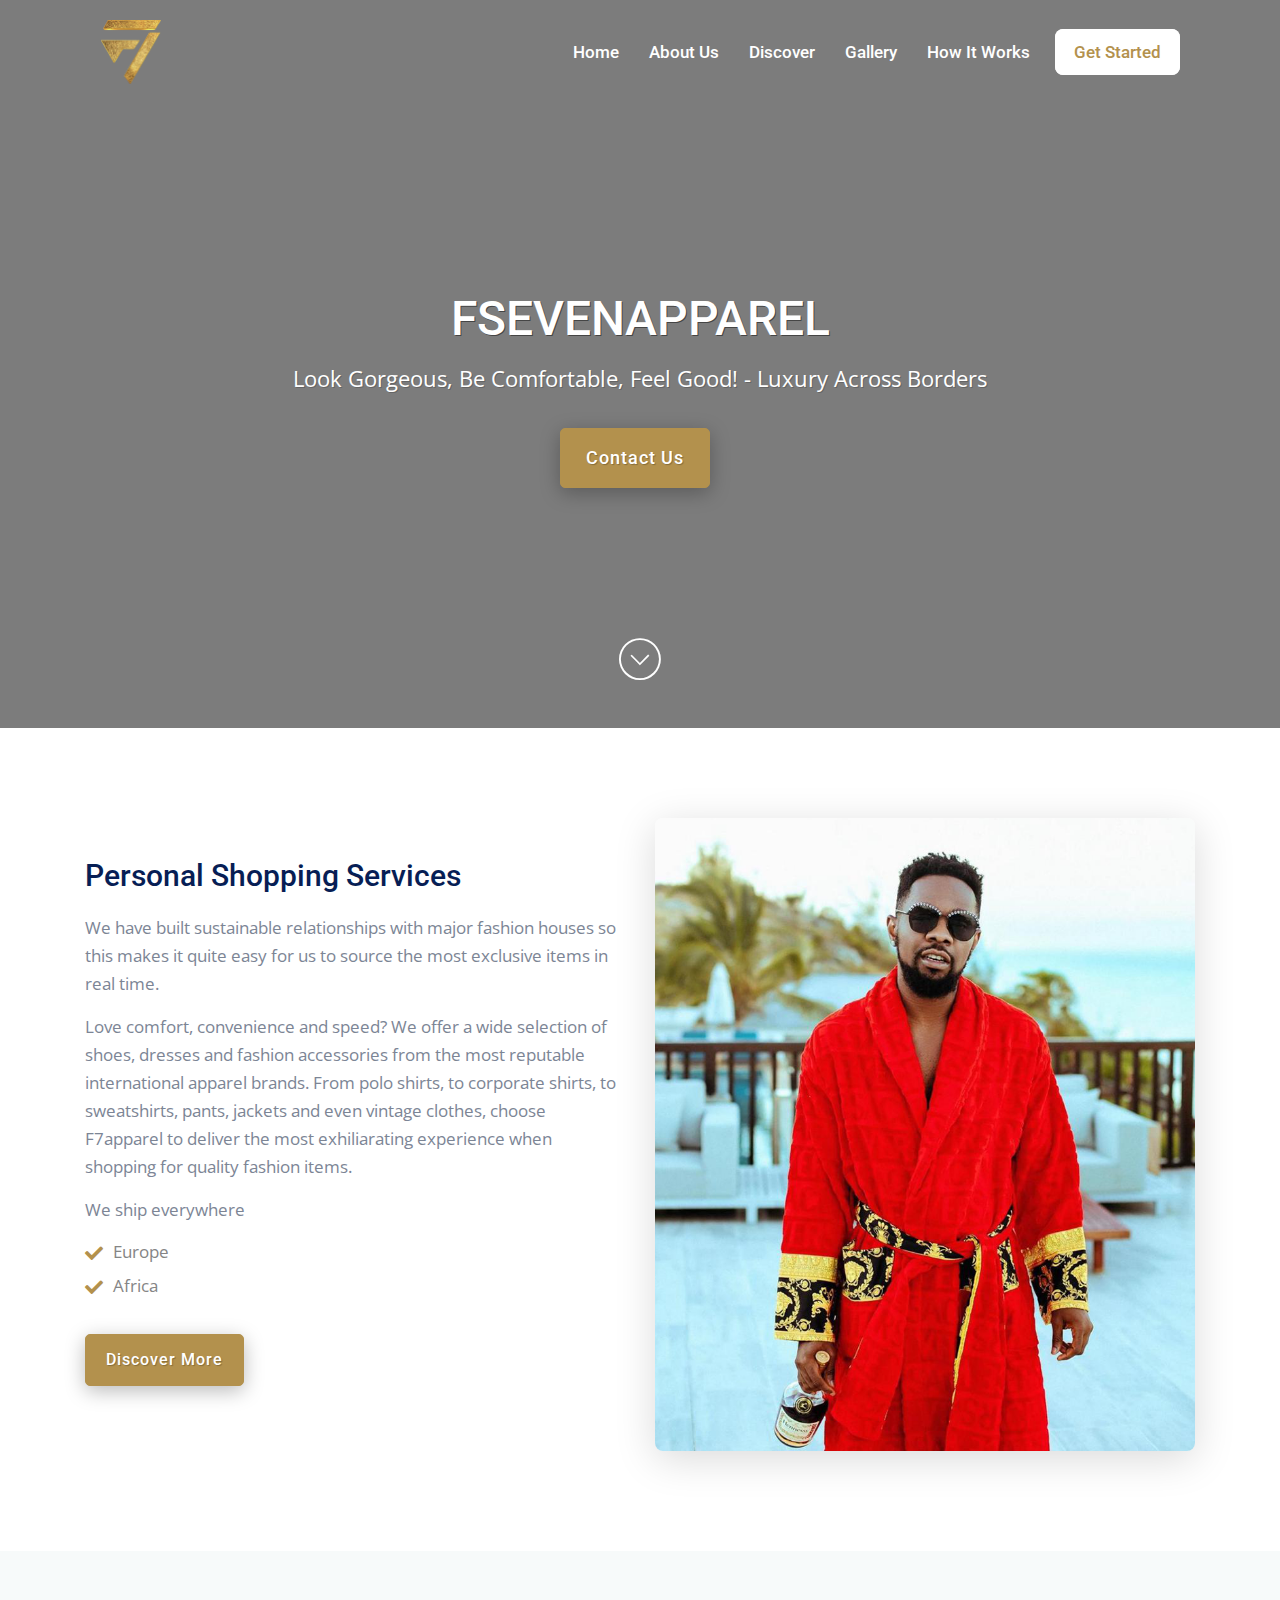
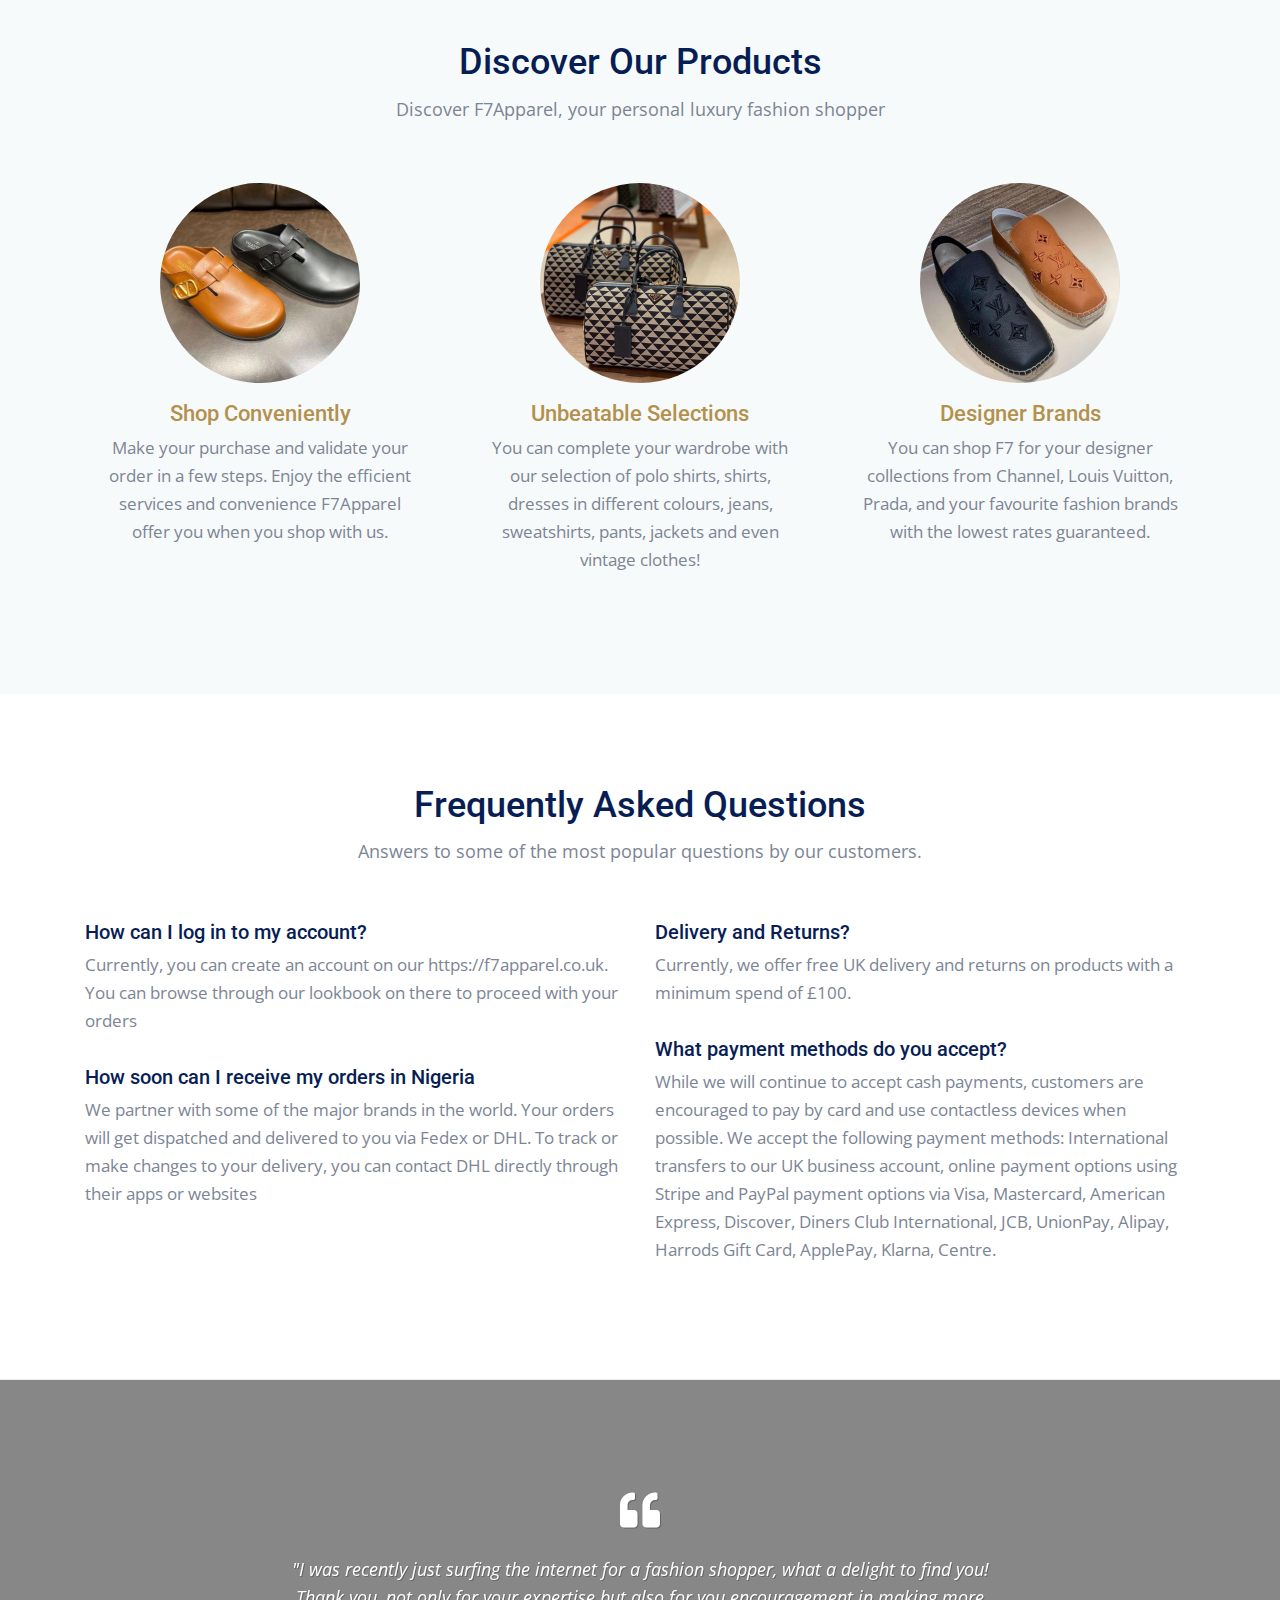
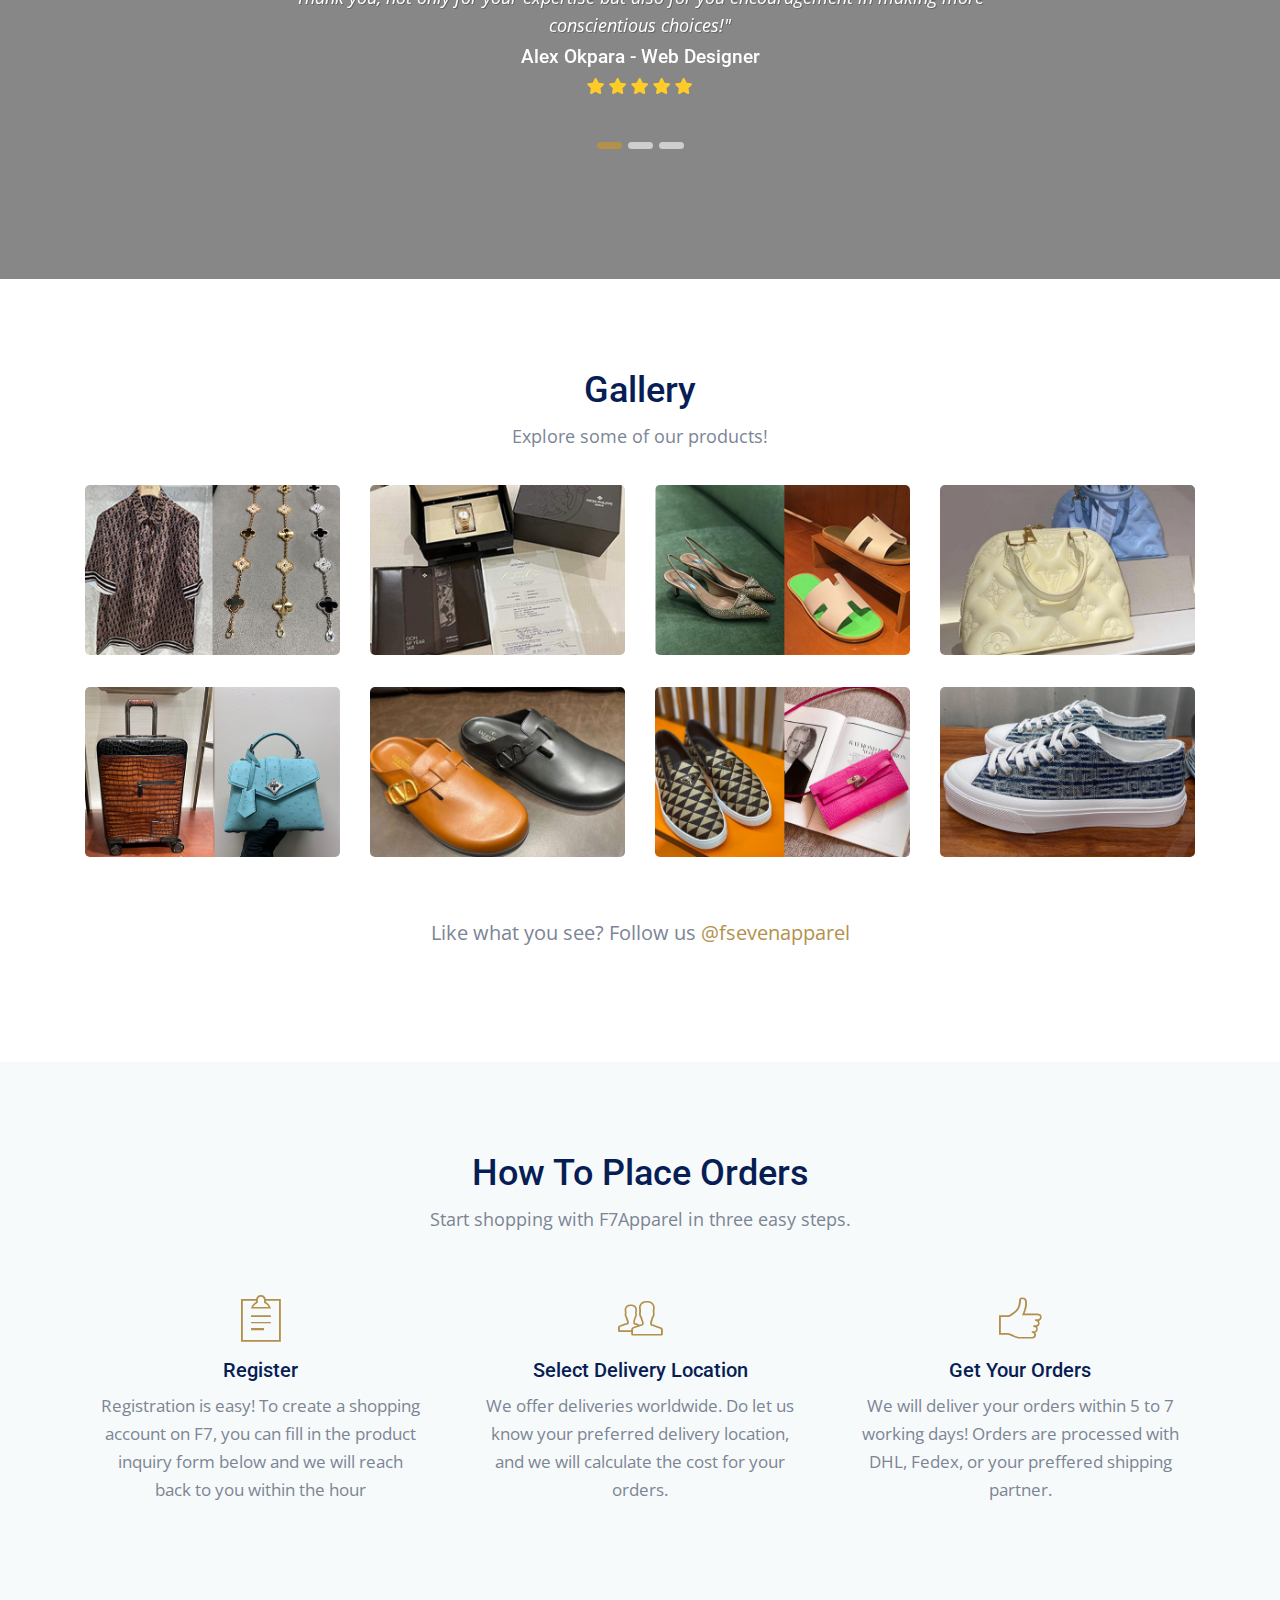
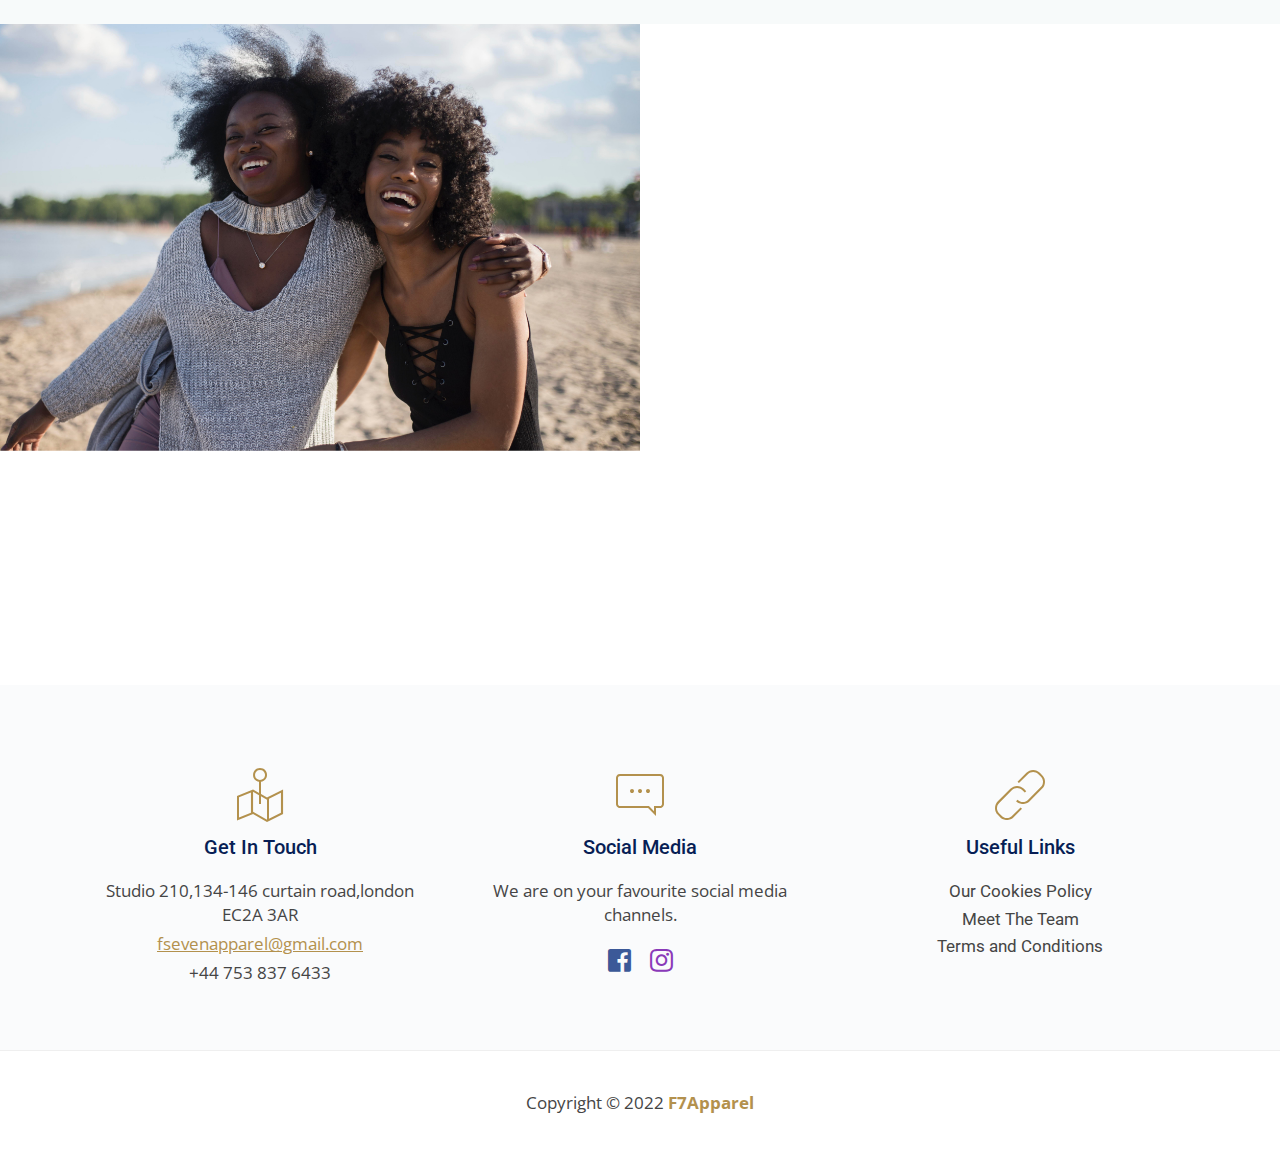
==== commit 2c1483e6: "new update to site" ====
--- a/index.html
+++ b/index.html
@@ -43,6 +43,15 @@
 
     <!-- Font Favicon -->
     <link rel="shortcut icon" href="images/favicon.ico" />
+    <!-- Global site tag (gtag.js) - Google Analytics -->
+<script async src="https://www.googletagmanager.com/gtag/js?id=G-S6Y96W9W3K"></script>
+<script>
+  window.dataLayer = window.dataLayer || [];
+  function gtag(){dataLayer.push(arguments);}
+  gtag('js', new Date());
+
+  gtag('config', 'G-S6Y96W9W3K');
+</script>
   </head>
 
   <body>
@@ -146,8 +155,7 @@
           <!--begin col-md-6-->
           <div class="col-md-6 padding-top-40">
             <h3>
-              We are one of the fastest growing personal shopping outfits in the
-              UK.
+              Personal Shopping Services
             </h3>
 
             <p>
@@ -184,7 +192,7 @@
           <!--begin col-md-6-->
           <div class="col-md-6">
             <img
-              src="https://images.unsplash.com/photo-1487222477894-8943e31ef7b2?ixlib=rb-1.2.1&ixid=MnwxMjA3fDB8MHxwaG90by1wYWdlfHx8fGVufDB8fHx8&auto=format&fit=crop&w=795&q=80"
+              src="/images/pato1.png"
               class="width-100 top-margins-images box-shadow"
               alt="pic"
             />
@@ -519,8 +527,8 @@
             <figure class="gallery-insta">
               <!--begin popup-gallery-->
               <div class="popup-gallery popup-gallery-rounded portfolio-pic">
-                <a class="popup2" href="./images/gal5.png">
-                  <img src="./images/gal5.png" class="width-100" alt="pic" />
+                <a class="popup2" href="./images/gal-new2.png">
+                  <img src="./images/gal-new2.png" class="width-100" alt="pic" />
                   <span class="eye-wrapper">
                     <i
                       class="fa fa-search-plus eye-icon"
@@ -539,8 +547,8 @@
             <figure class="gallery-insta">
               <!--begin popup-gallery-->
               <div class="popup-gallery popup-gallery-rounded portfolio-pic">
-                <a class="popup2" href="./images/gal7.png">
-                  <img src="./images/gal7.png" class="width-100" alt="pic" />
+                <a class="popup2" href="./images/gal-new3.png">
+                  <img src="./images/gal-new3.png" class="width-100" alt="pic" />
                   <span class="eye-wrapper">
                     <i
                       class="fa fa-search-plus eye-icon"
@@ -559,8 +567,8 @@
             <figure class="gallery-insta">
               <!--begin popup-gallery-->
               <div class="popup-gallery popup-gallery-rounded portfolio-pic">
-                <a class="popup2" href="./images/gal2.png">
-                  <img src="./images/gal2.png" class="width-100" alt="pic" />
+                <a class="popup2" href="./images/gal-new4.png">
+                  <img src="./images/gal-new4.png" class="width-100" alt="pic" />
                   <span class="eye-wrapper">
                     <i
                       class="fa fa-search-plus eye-icon"
@@ -579,8 +587,8 @@
             <figure class="gallery-insta">
               <!--begin popup-gallery-->
               <div class="popup-gallery popup-gallery-rounded portfolio-pic">
-                <a class="popup2" href="./images/gal1.png">
-                  <img src="./images/gal1.png" class="width-100" alt="pic" />
+                <a class="popup2" href="./images/gal-new1.png">
+                  <img src="./images/gal-new1.png" class="width-100" alt="pic" />
                   <span class="eye-wrapper">
                     <i
                       class="fa fa-search-plus eye-icon"
@@ -599,8 +607,8 @@
             <figure class="gallery-insta">
               <!--begin popup-gallery-->
               <div class="popup-gallery popup-gallery-rounded portfolio-pic">
-                <a class="popup2" href="./images/gal6.png">
-                  <img src="./images/gal6.png" class="width-100" alt="pic" />
+                <a class="popup2" href="./images/gal-new5.png">
+                  <img src="./images/gal-new5.png" class="width-100" alt="pic" />
                   <span class="eye-wrapper">
                     <i
                       class="fa fa-search-plus eye-icon"
@@ -798,7 +806,7 @@
           <!--end col-sm-6-->
 
           <!--begin col-md-6-->
-          <div class="col-md-6 margin-top-40">
+          <div class="col-md-6 margin-top-20">
             <!--begin small-column-inside-->
             <div class="small-col-inside">
               <!--begin register-form-wrapper-->
@@ -811,23 +819,23 @@
                   animation-name: bounceIn;
                 "
               >
-                <h3>Product Inquiry</h3>
+                <!-- <h3>Product Inquiry</h3>
 
                 <p>
                   Fill the form below to inquire about our products and services
-                </p>
+                </p> -->
 
                 <!--begin form-->
                 <div>
                   <!--begin success message -->
-                  <p class="register_success_box" style="display: none;">
+                  <!-- <p class="register_success_box" style="display: none;">
                     We received your message and you'll hear from us soon. Thank
                     You!
-                  </p>
+                  </p> -->
                   <!--end success message -->
 
                   <!--begin register form -->
-                  <form
+                  <!-- <form
                     id="register-form"
                     class="register-form register"
                     action="php/register.php"
@@ -854,12 +862,14 @@
                       class="register-submit"
                       type="submit"
                     />
-                  </form>
+                  </form> -->
+                  <h2 class="section-title">Schedule an appointment</h2>
+                  <p>Schedule a private appointment with a member of our team in Central London</p>
+
+
+                  <iframe src="https://docs.google.com/forms/d/e/1FAIpQLSfB7cWIvi7XiqiH_2vLFLaKxsu--zxy020G0w-6c33tdiLZ3g/viewform?embedded=true" width="640" height="500" frameborder="0" marginheight="0" marginwidth="0">Loading…</iframe>
                   <!--end register form -->
 
-                  <p class="register-form-terms">
-                    No Credit Card &#8226; No Installation Required
-                  </p>
                 </div>
                 <!--end form-->
               </div>
--- a/css/style.css
+++ b/css/style.css
@@ -264,7 +264,7 @@
 }
 
 .section-bg-2 {
-  background: url(../images/bg10.jpg);
+  background: url(../images/luxury-bg-1.png);
   background-position: top center;
   background-repeat: no-repeat;
   background-attachment: fixed;
@@ -1025,7 +1025,6 @@
 
 /* -----  Register ----- */
 .register-form-wrapper {
-  margin-top: 25px;
 }
 
 .register-form-wrapper h3 {
@@ -1872,6 +1871,11 @@
 }
 
 @media (max-width: 768px) {
+  .navbar-fixed-top .navbar-nav {
+    background-color: rgba(0, 0, 0, 0.9);
+    padding-top: 30px;
+    padding-bottom: 30px;
+  }
   .home-section {
     padding-top: 120px;
     padding-bottom: 100px;
@@ -1936,8 +1940,8 @@
   }
 
   .small-col-inside {
-    padding-right: 25px;
-    padding-left: 25px;
+    padding-right: 10px;
+    padding-left: 10px;
   }
 
   input.register-input,
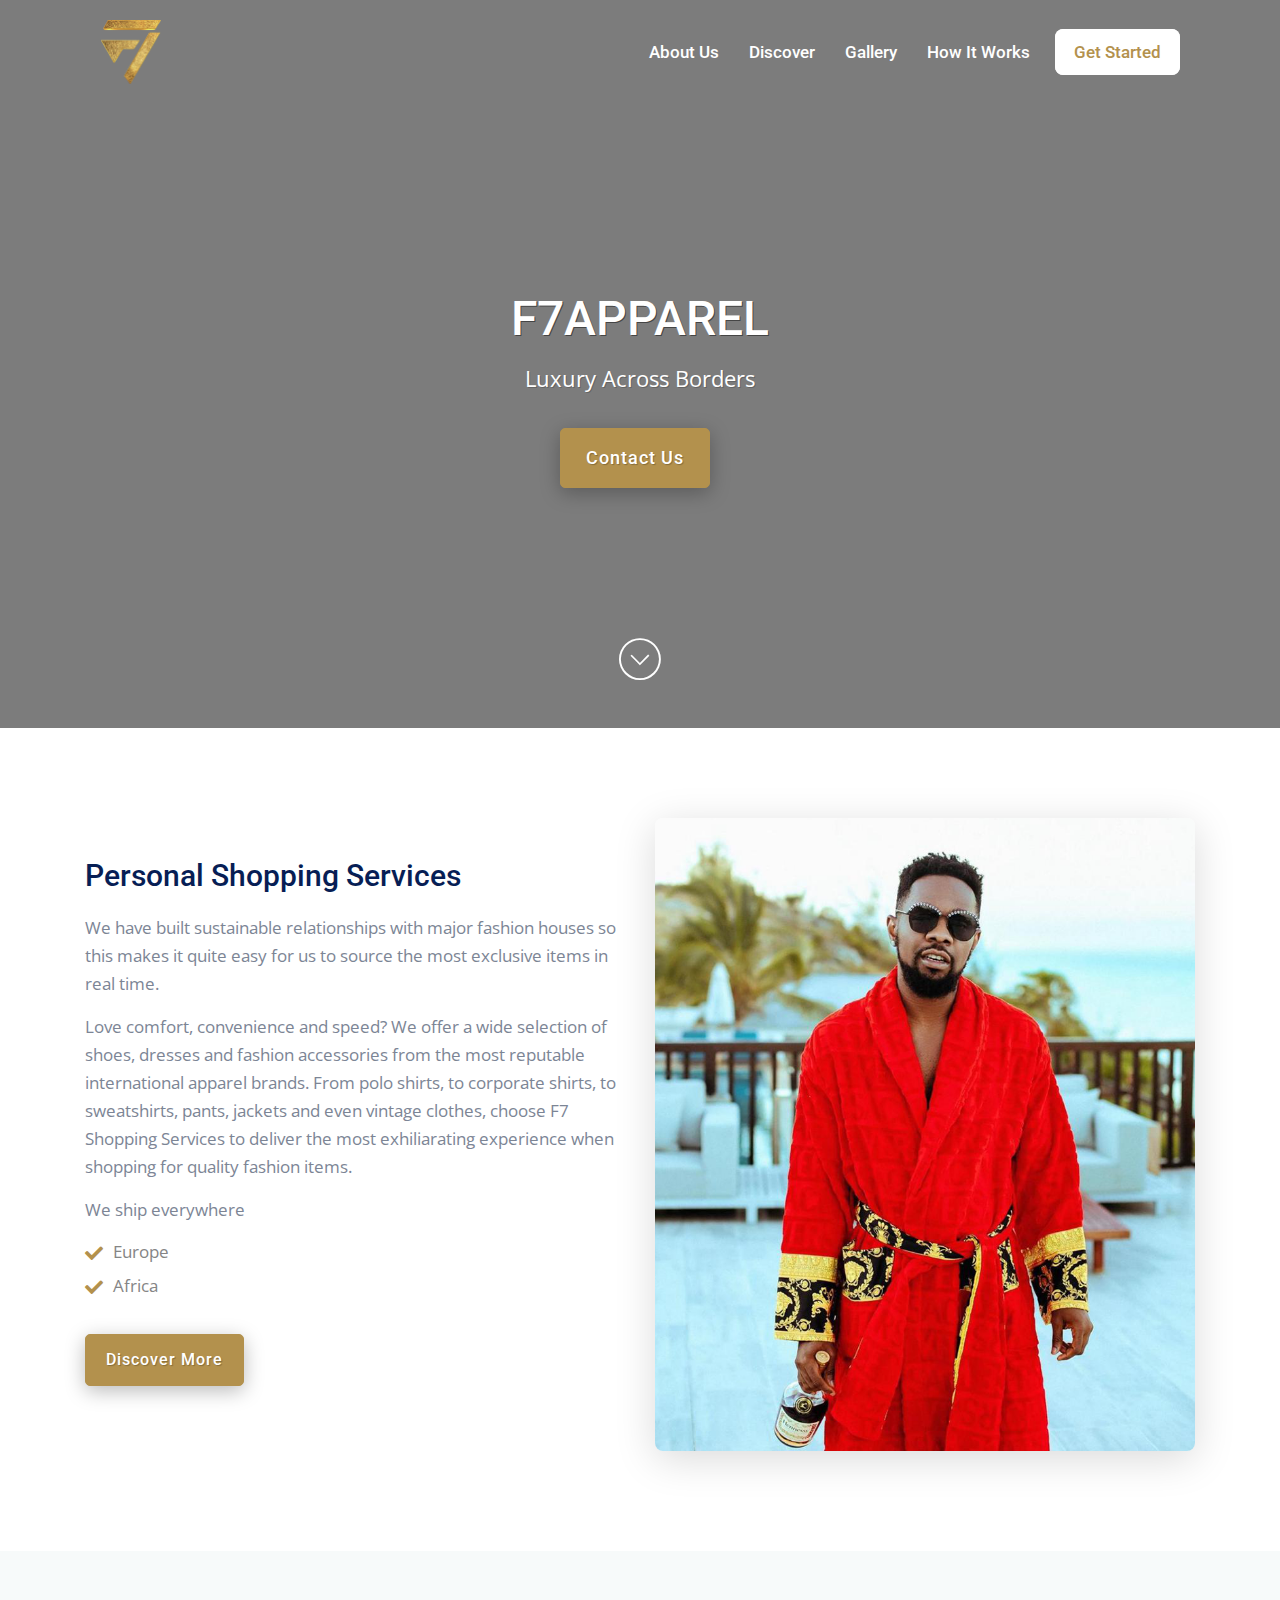
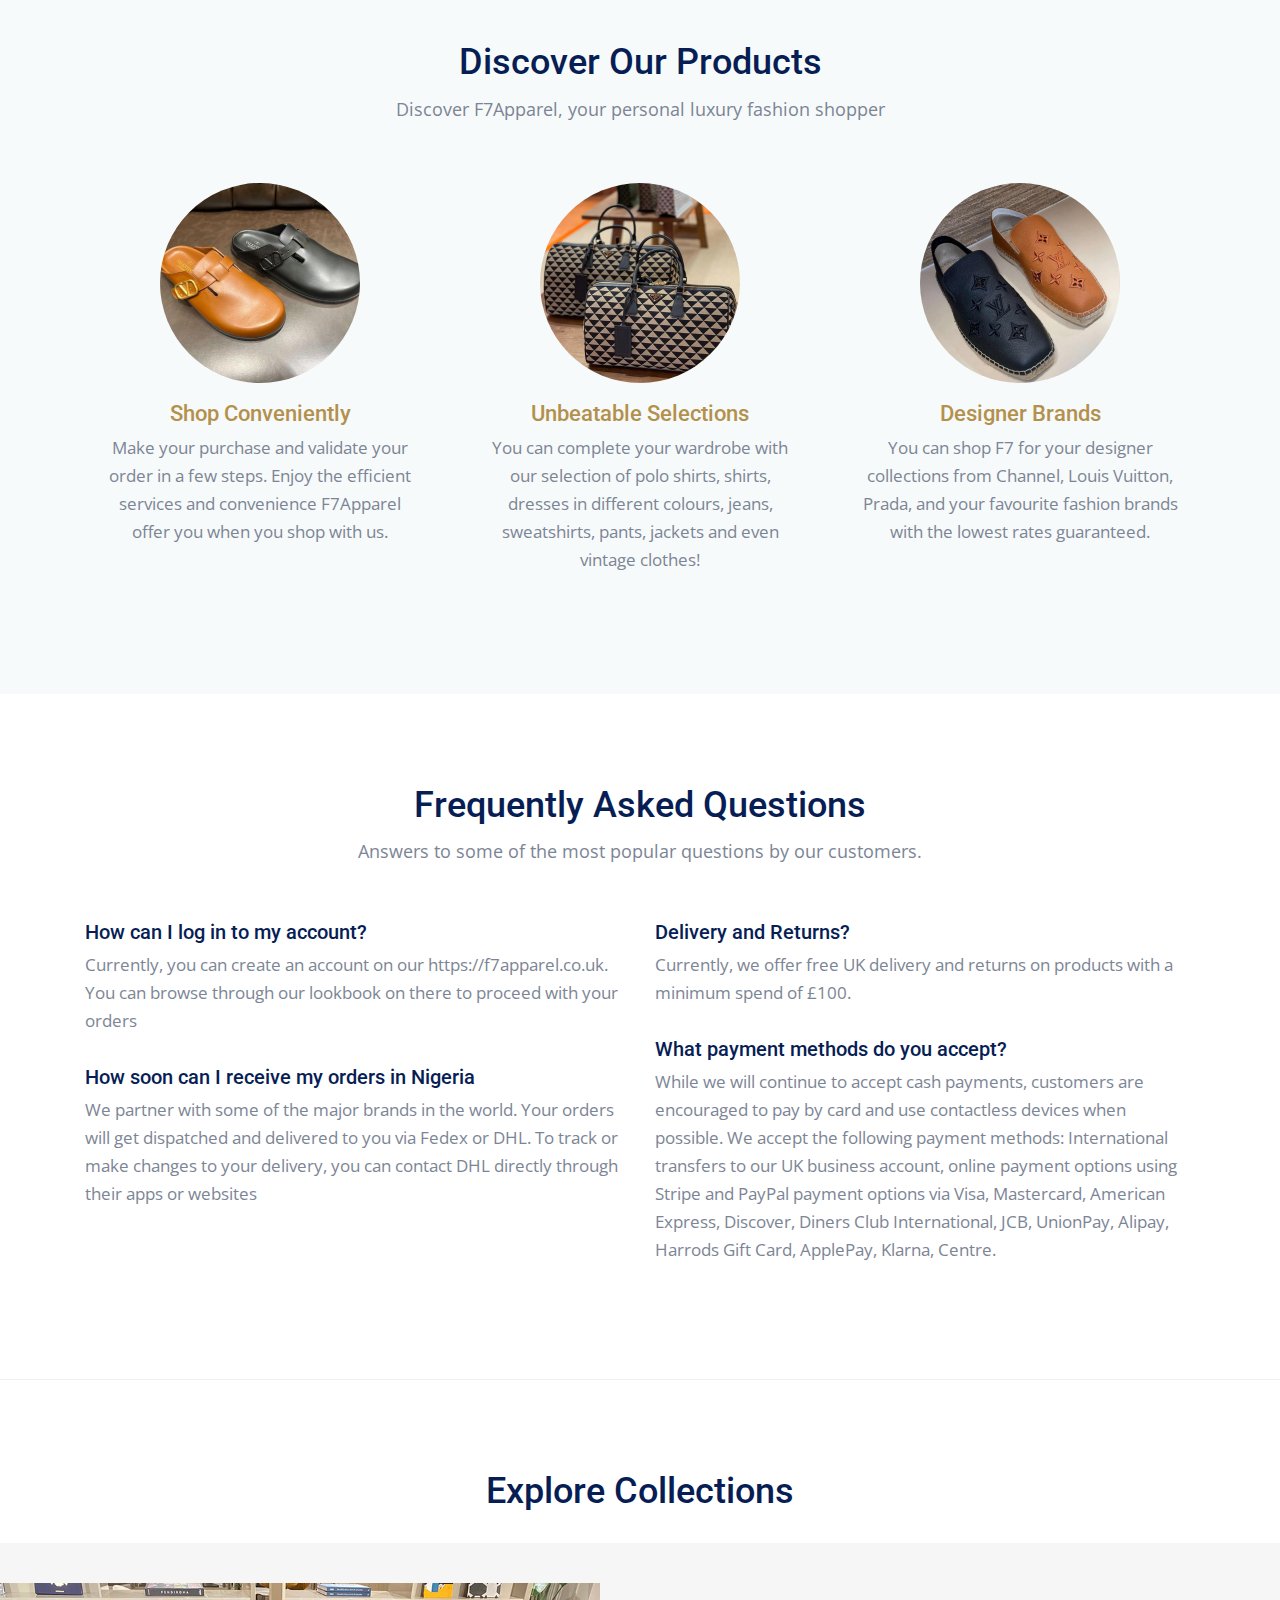
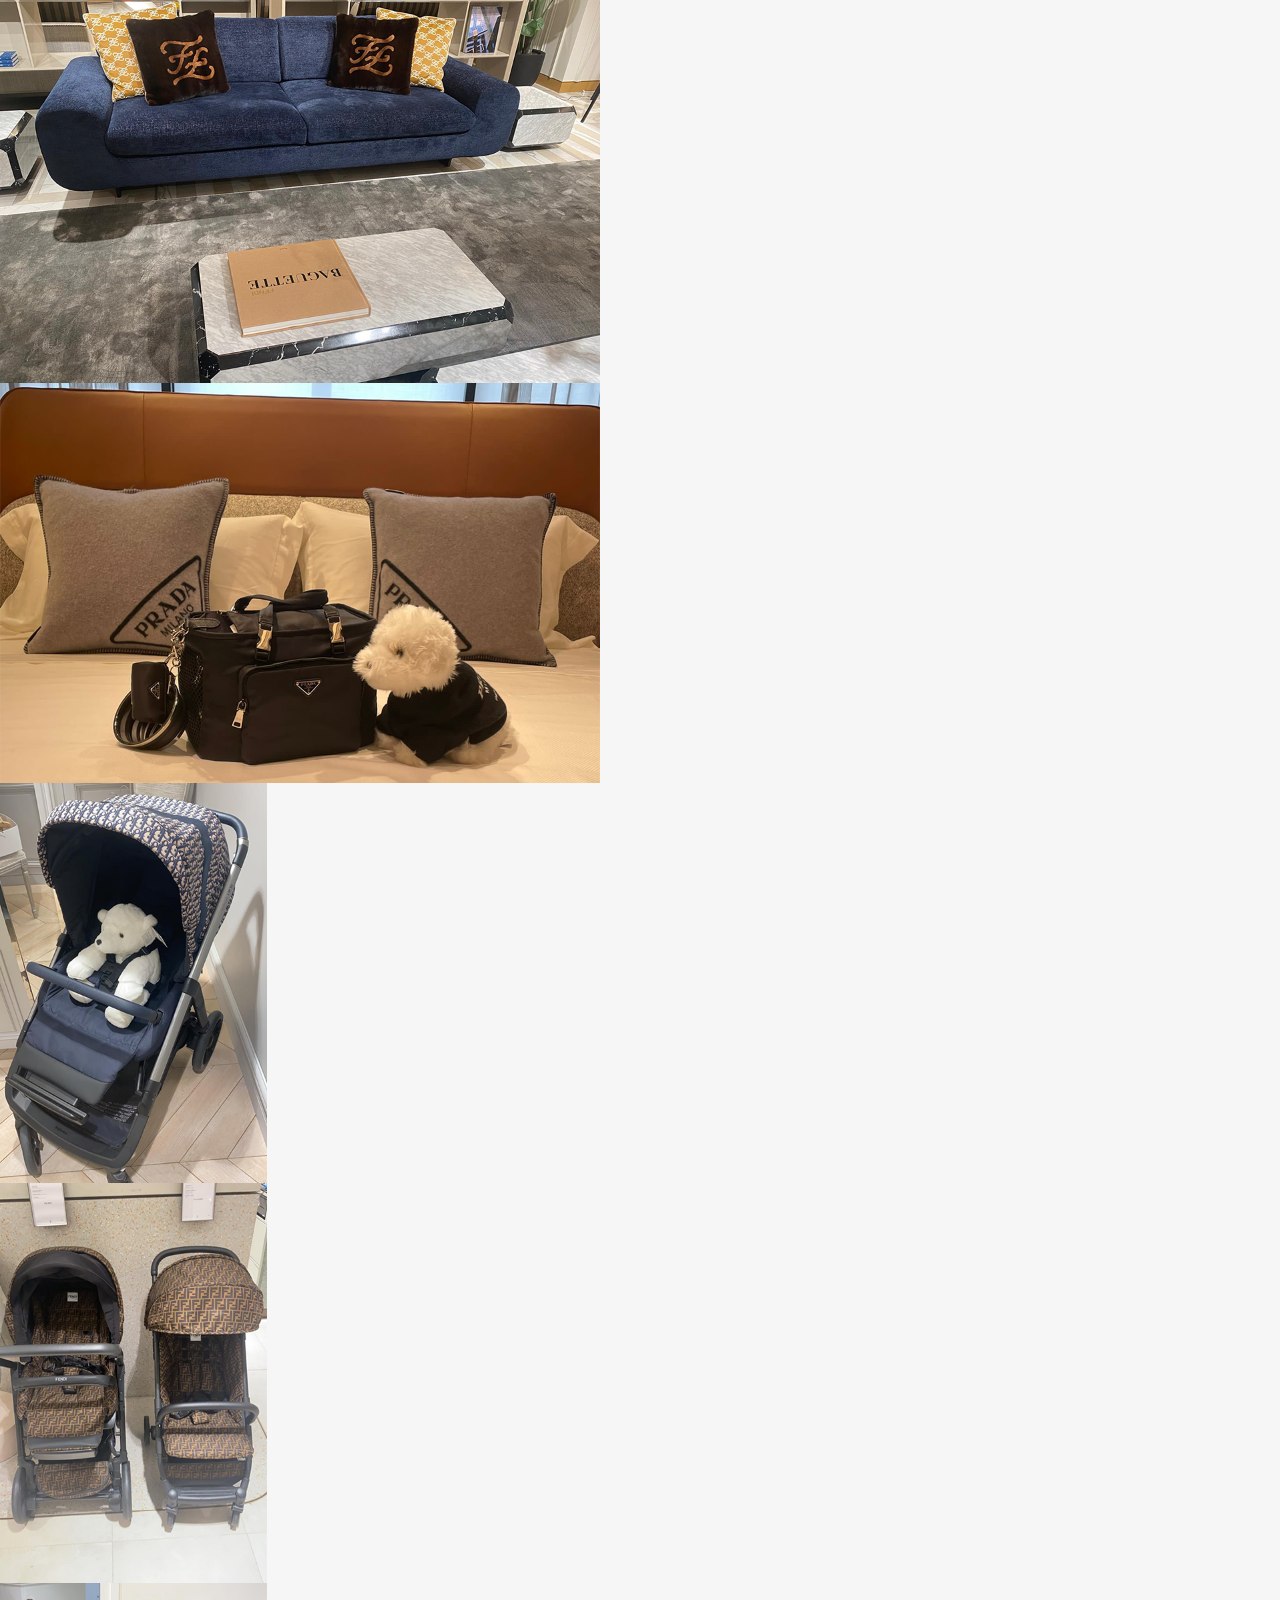
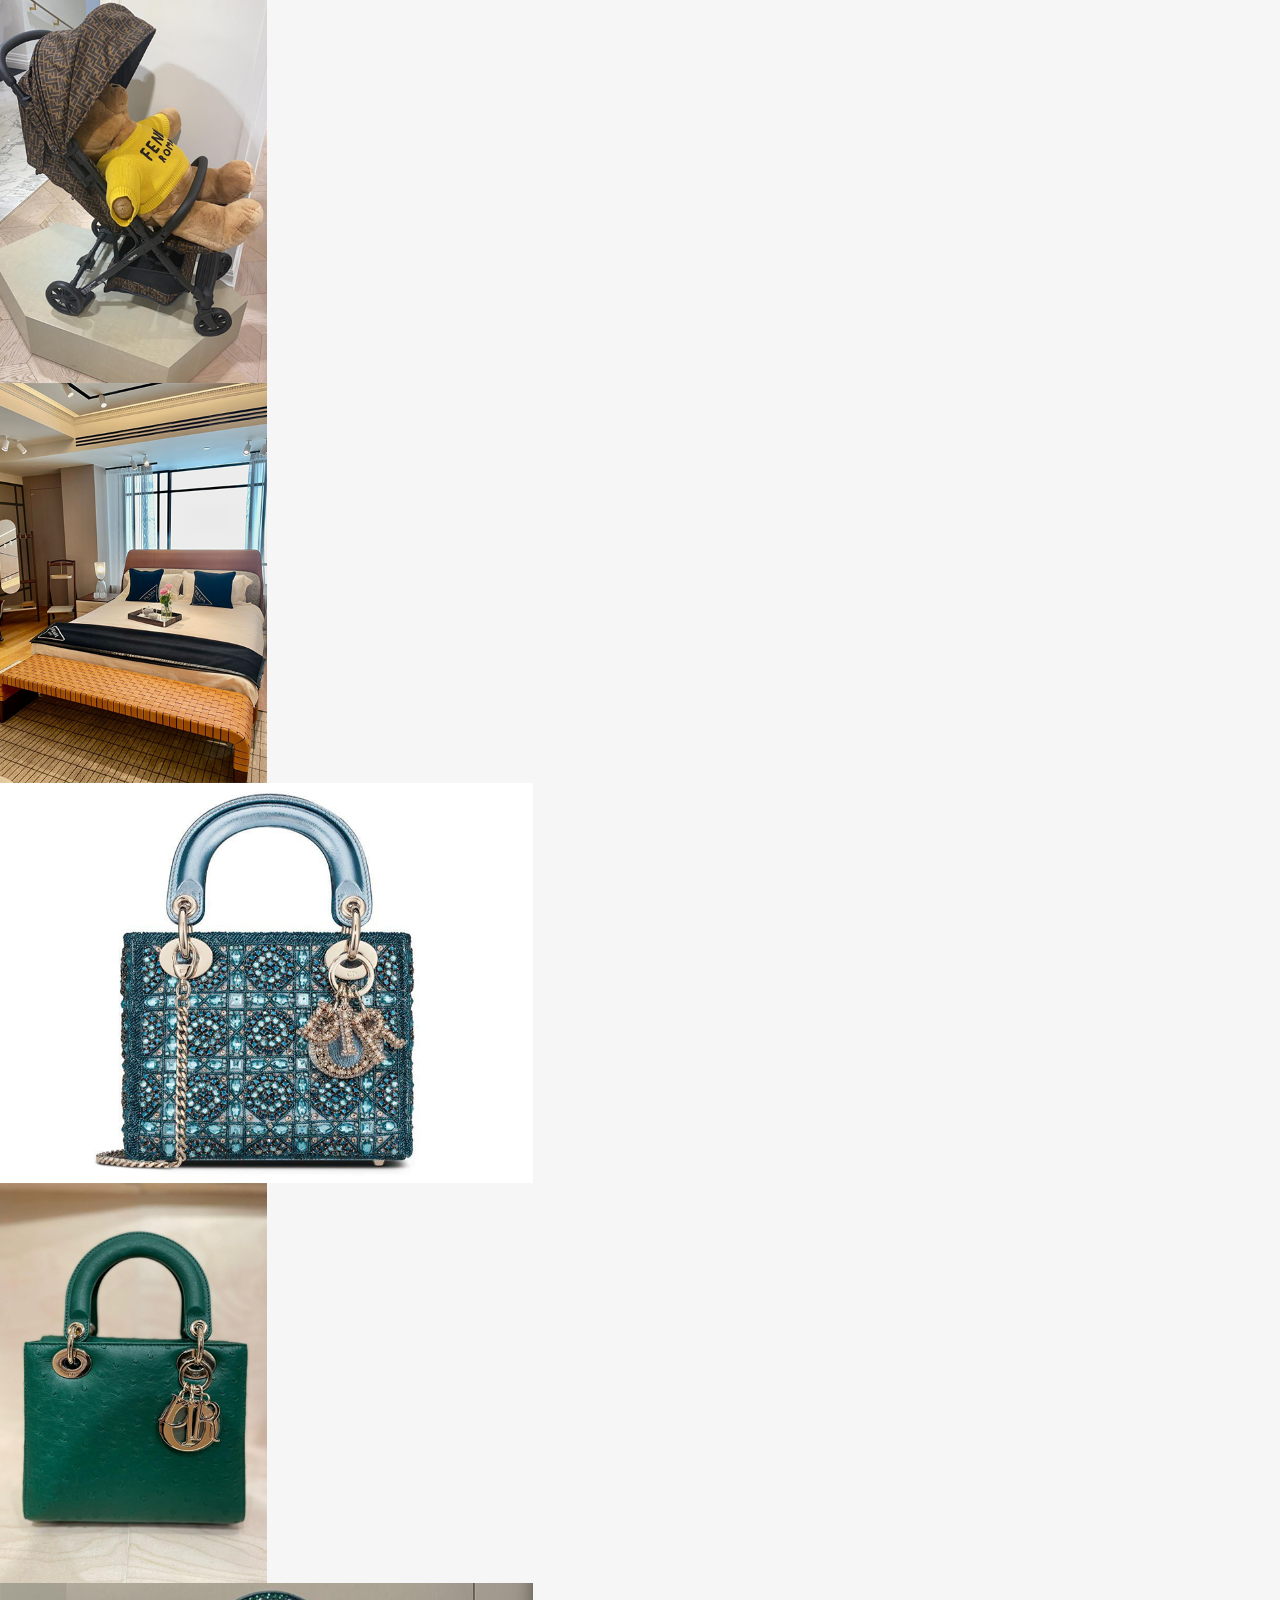
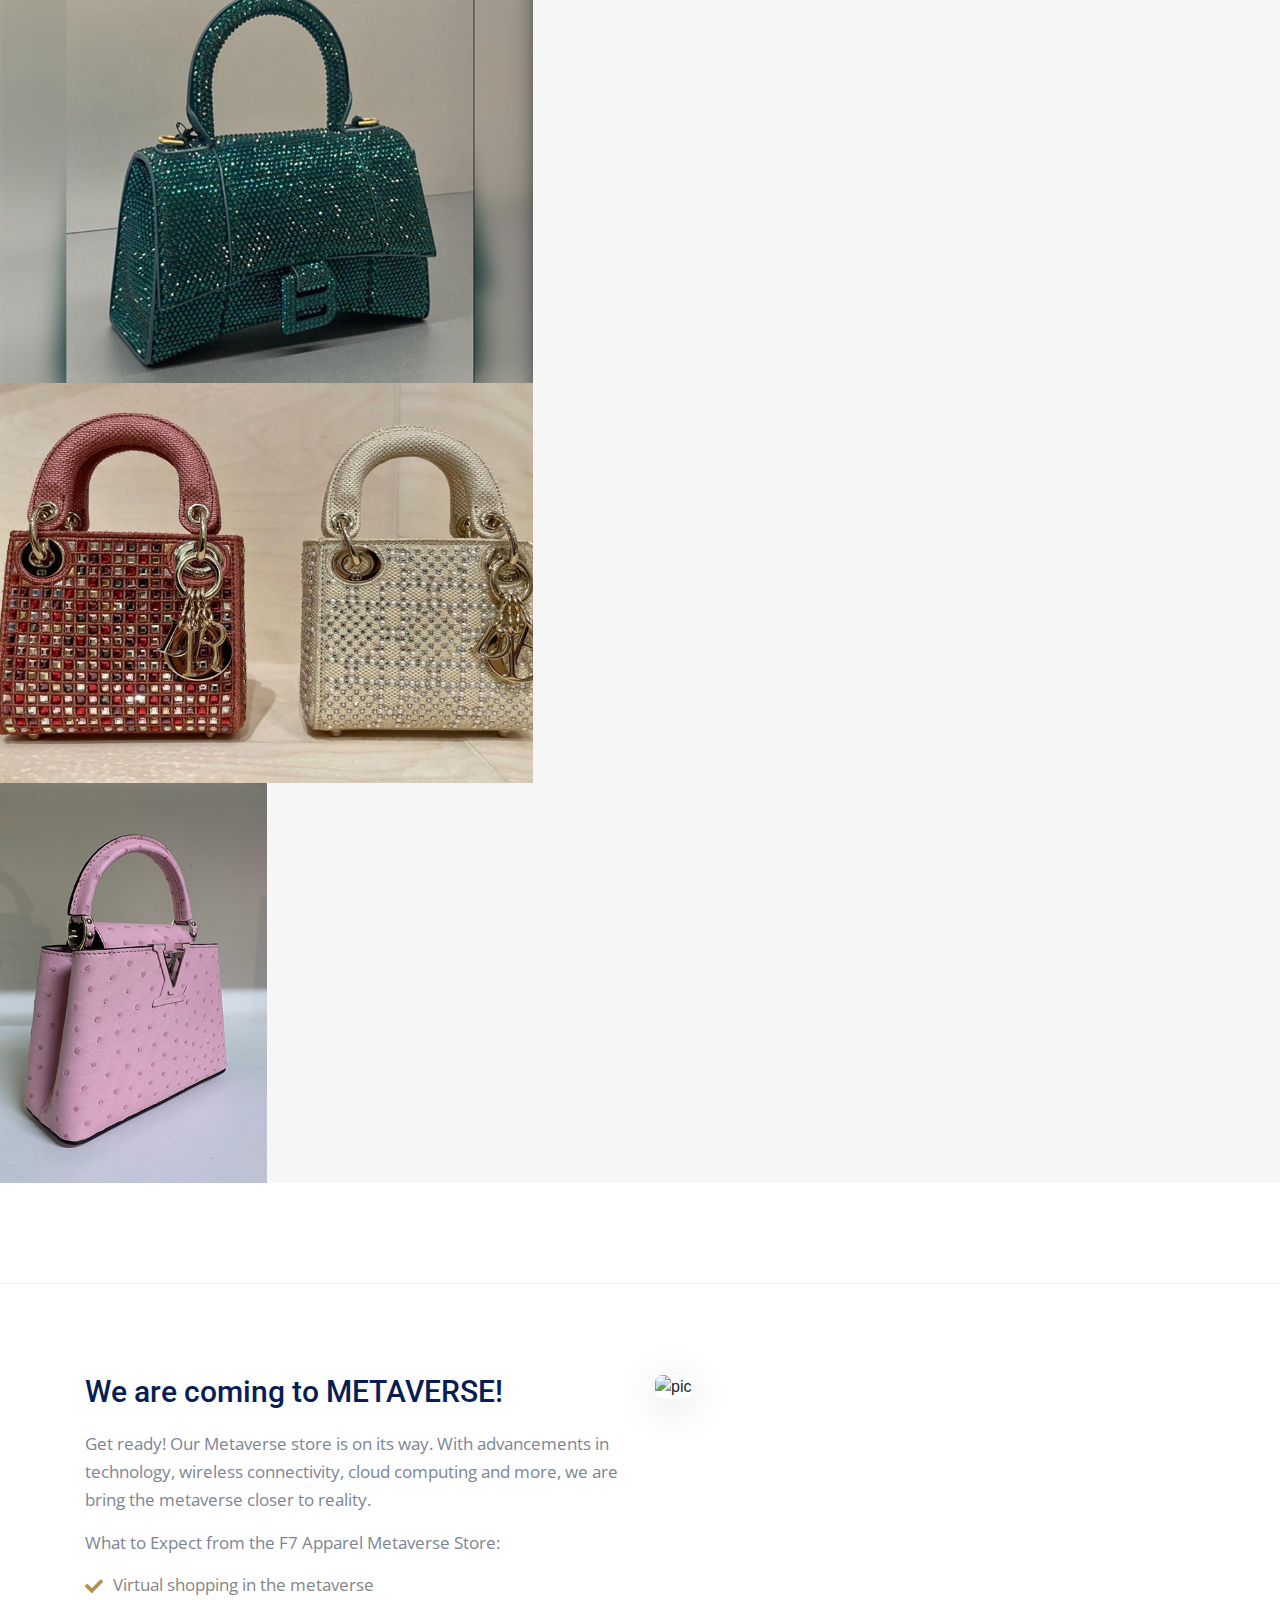
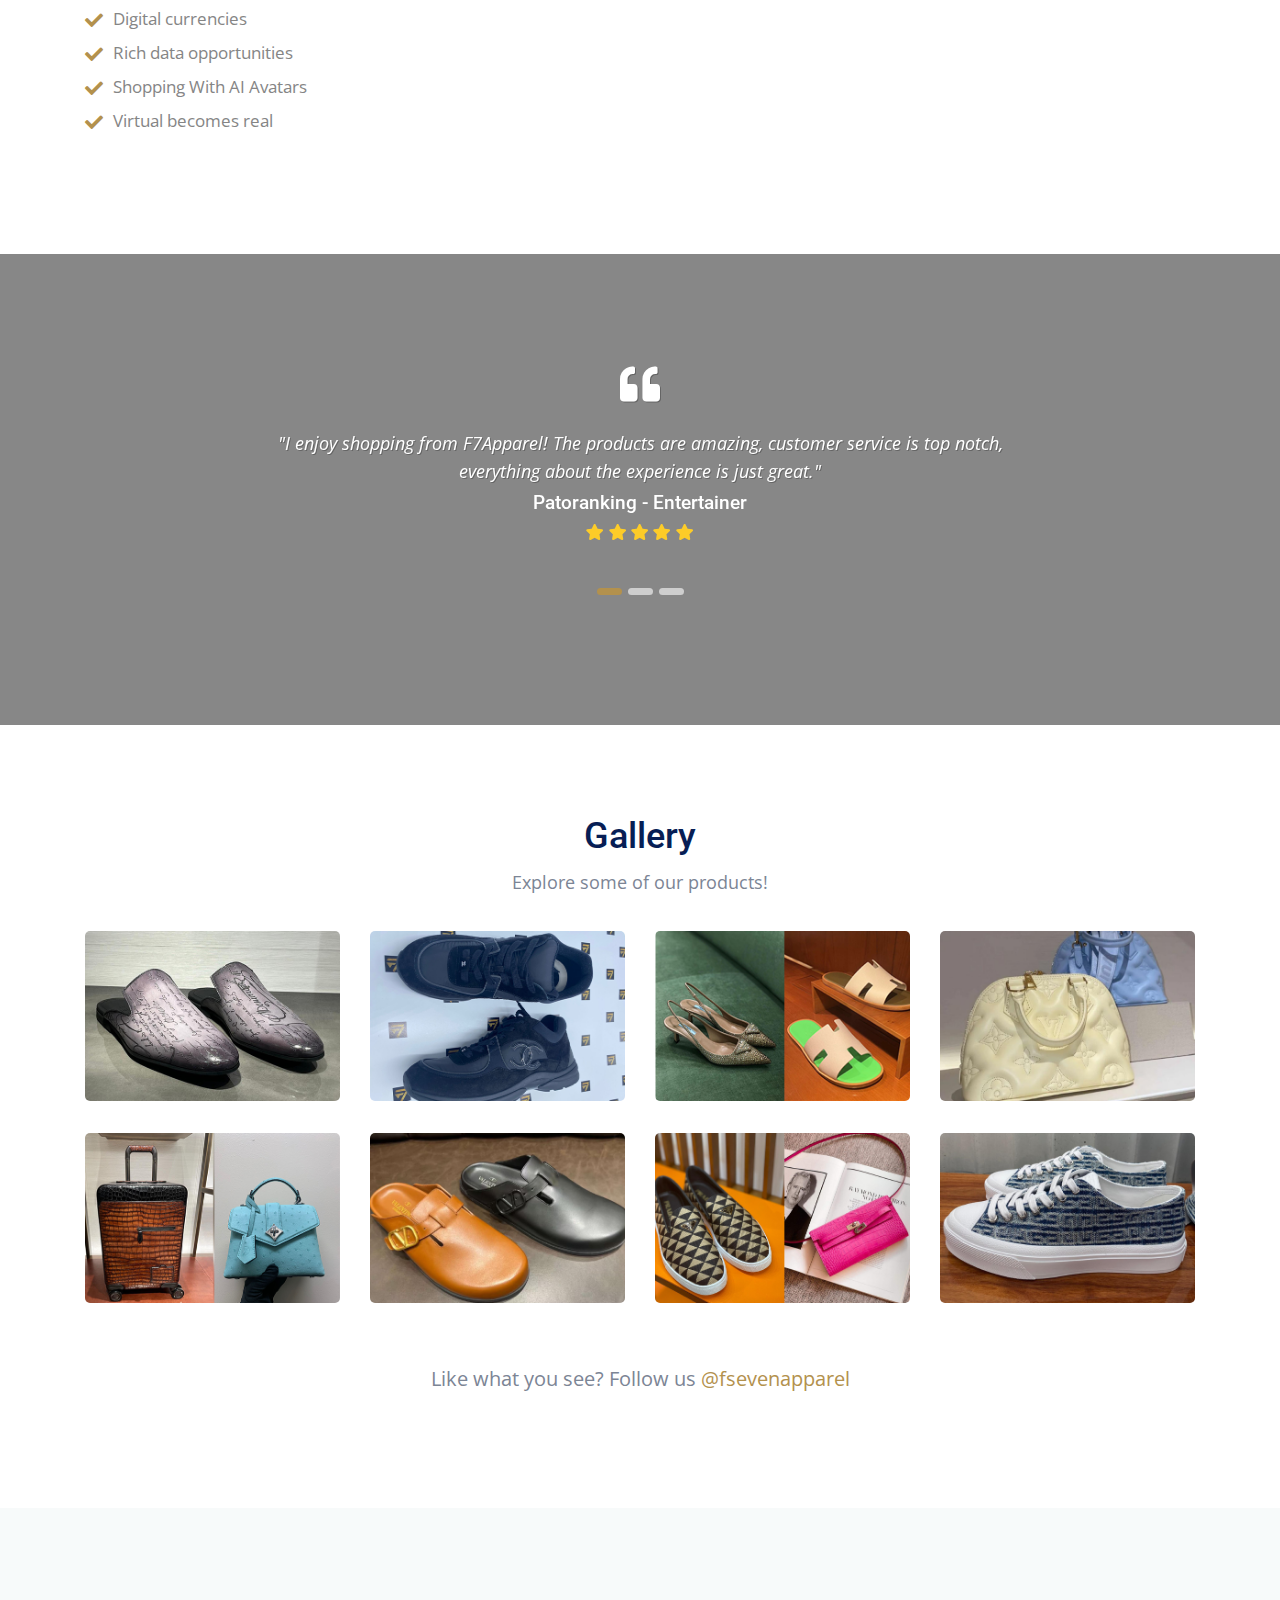
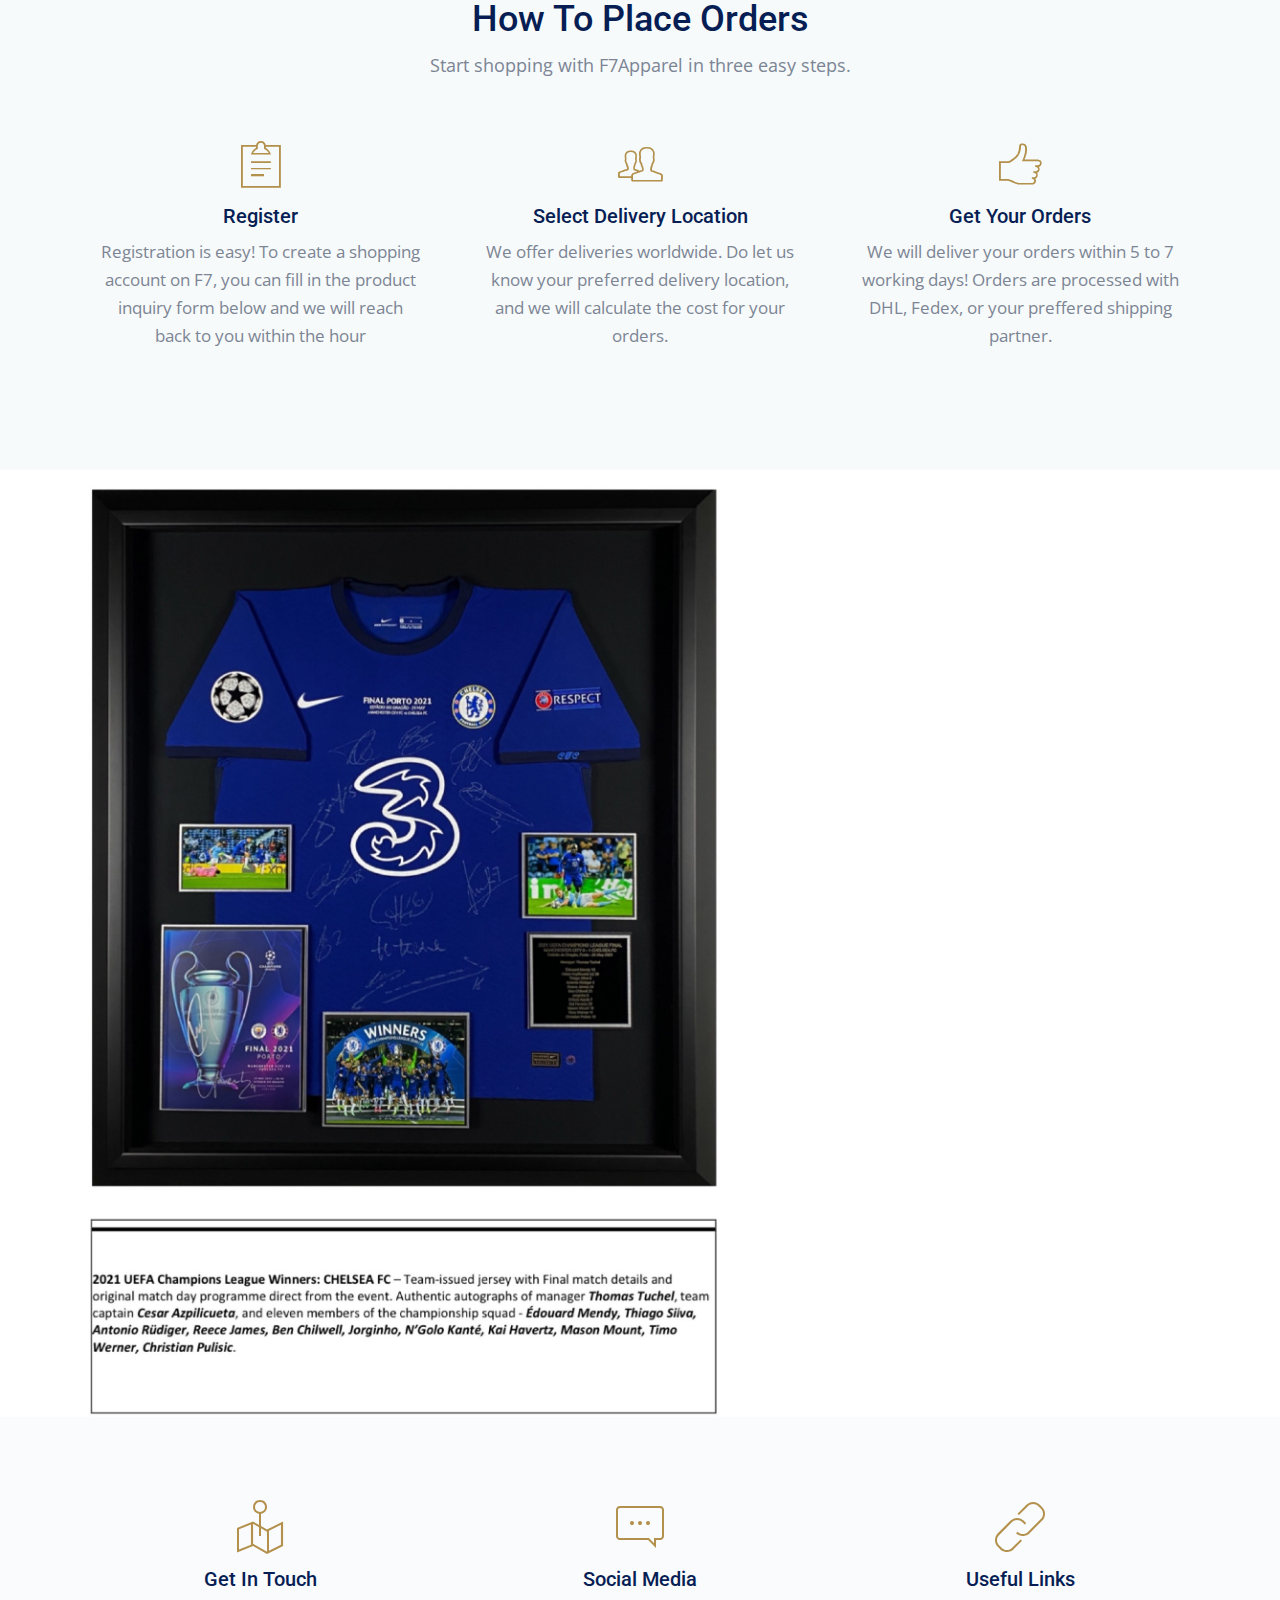
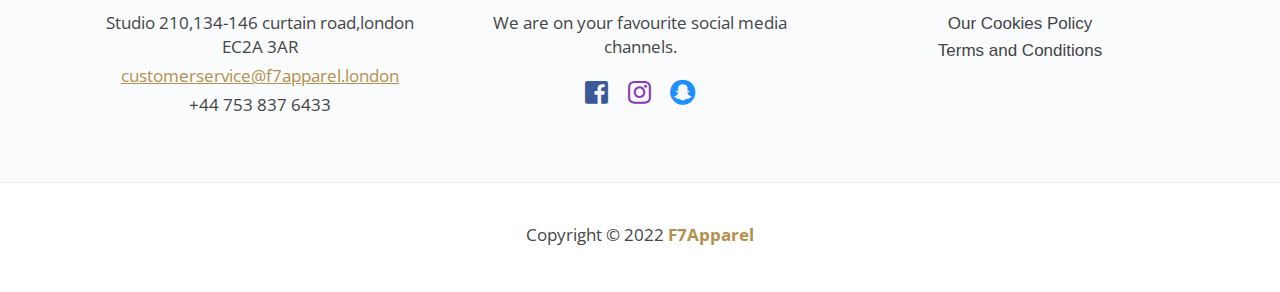
==== commit 2bdfaf8d: "new updates" ====
--- a/index.html
+++ b/index.html
@@ -24,6 +24,8 @@
 
     <!-- Loading Template CSS -->
     <link href="css/style.css" rel="stylesheet" />
+    <link href="css/imagegal.css" rel="stylesheet" />
+    <link rel="stylesheet" href="https://unpkg.com/flickity@2/dist/flickity.min.css">
     <link href="css/animate.css" rel="stylesheet" />
     <link rel="stylesheet" href="css/pe-icon-7-stroke.css" />
     <link href="css/style-magnific-popup.css" rel="stylesheet" />
@@ -89,8 +91,6 @@
             <div class="navbar-collapse collapse" id="navbarCollapse" style="">
               <!--begin navbar-nav -->
               <ul class="navbar-nav ml-auto">
-                <li><a href="#home">Home</a></li>
-
                 <li><a href="#about">About Us</a></li>
 
                 <li><a href="#services">Discover</a></li>
@@ -125,10 +125,10 @@
         <div class="row">
           <!--begin col-md-12-->
           <div class="col-md-12 text-center" style="position: relative;">
-            <h1>FSEVENAPPAREL</h1>
+            <h1>F7APPAREL</h1>
 
             <p class="hero-text">
-              Look Gorgeous, Be Comfortable, Feel Good! - Luxury Across Borders
+              Luxury Across Borders
             </p>
 
             <a href="#register" class="btn-green scrool">Contact Us</a>
@@ -169,7 +169,7 @@
               shoes, dresses and fashion accessories from the most reputable
               international apparel brands. From polo shirts, to corporate
               shirts, to sweatshirts, pants, jackets and even vintage clothes,
-              choose F7apparel to deliver the most exhiliarating experience when
+              choose F7 Shopping Services to deliver the most exhiliarating experience when
               shopping for quality fashion items.
             </p>
             <p>We ship everywhere</p>
@@ -365,6 +365,103 @@
       <!--end container -->
     </section>
     <!--end faq section -->
+
+
+        <!--begin faq section -->
+        <section class="section-white section-bottom-border" id="faq">
+          <!--begin container -->
+            <!--begin row -->
+            <div class="row">
+              <!--begin col-md-12-->
+              <div class="col-md-12 text-center padding-bottom-20">
+                <h2 class="section-title">Explore Collections</h2>
+              </div>
+              <!--end col-md-12 -->
+            </div>
+            <!--end row -->
+    
+            <!--begin row -->
+            <div>
+              <!-- Flickity HTML init -->
+              <div class="carouselgal padding-top-40"
+                data-flickity='{ "imagesLoaded": true, "percentPosition": false }'>
+                <img src="/images/f1/1.png" alt="f7 image" />
+                <img src="/images/f1/2.png" alt="f7 image" />
+                <img src="/images/f1/3.png" alt="f7 image" />
+                <img src="/images/f1/4.png" alt="f7 image" />
+                <img src="/images/f1/5.png" alt="f7 image" />
+                <img src="/images/f1/6.png" alt="f7 image" />
+                <img src="/images/f1/7.png" alt="f7 image" />
+                <img src="/images/f1/8.png" alt="f7 image" />
+                <img src="/images/f1/9.png" alt="f7 image" />
+                <img src="/images/f1/10.png" alt="f7 image" />
+                <img src="/images/f1/11.png" alt="f7 image" />
+
+              </div>
+
+            </div>
+            <!--end row -->
+          <!--end container -->
+        </section>
+        <!--end faq section -->
+    
+    <!--begin section-white -->
+    <section class="section-white" id="about">
+      <!--begin container-->
+      <div class="container">
+        <!--begin row-->
+        <div class="row">
+          <!--begin col-md-6-->
+          <div class="col-md-6">
+            <h3>
+              We are coming to METAVERSE!
+            </h3>
+
+           <p>
+              Get ready! Our Metaverse store is on its way. With advancements in technology, wireless connectivity, cloud computing and more, we are bring the metaverse closer to reality.
+            </p>
+            <p>What to Expect from the F7 Apparel Metaverse Store:</p>
+
+            <ul class="benefits">
+              <li>
+                <i class="fas fa-check"></i>
+                Virtual shopping in the metaverse
+              </li>
+              <li>
+                <i class="fas fa-check"></i>
+                Digital currencies
+              </li>
+              <li>
+                <i class="fas fa-check"></i>
+                Rich data opportunities
+              </li>
+              <li>
+                <i class="fas fa-check"></i>
+                Shopping With AI Avatars
+              </li>
+              <li>
+                <i class="fas fa-check"></i>
+                Virtual becomes real
+              </li>
+            </ul>
+          </div>
+          <!--end col-md-6-->
+
+          <!--begin col-md-6-->
+          <div class="col-md-6">
+            <img
+              src="https://img.freepik.com/free-photo/portrait-young-african-american-man-with-vr-glasses_23-2148932811.jpg?t=st=1657552873~exp=1657553473~hmac=c7c90ac2b3aa702c169af59b06948d0b2e5eca5af973ac7c9765988638aa2895&w=1380"
+              class="width-100 top-margins-images box-shadow align-middle"
+              alt="pic"
+            />
+          </div>
+          <!--end col-sm-6-->
+        </div>
+        <!--end row-->
+      </div>
+      <!--end container-->
+    </section>
+    <!--end section-white-->
 
     <!--begin section-bg-2 -->
     <section class="section-bg-2">
@@ -403,6 +500,33 @@
                     <i class="fas fa-quote-left quote"></i>
 
                     <p>
+                      "I enjoy shopping from F7Apparel! The products are amazing, customer service is top notch, everything about the experience is just great."
+                    </p>
+
+                    <h6>
+                      Patoranking
+                      <span class="job-text">- Entertainer</span>
+                    </h6>
+
+                    <div class="testim-rating">
+                      <i class="fa fa-star" aria-hidden="true"></i>
+                      <i class="fa fa-star" aria-hidden="true"></i>
+                      <i class="fa fa-star" aria-hidden="true"></i>
+                      <i class="fa fa-star" aria-hidden="true"></i>
+                      <i class="fa fa-star" aria-hidden="true"></i>
+                    </div>
+                  </div>
+                  <!--end testim-inner -->
+                </div>
+                <!--end carousel-item -->
+
+                <!--begin carousel-item -->
+                <div class="carousel-item">
+                  <!--begin testim-inner -->
+                  <div class="testim-inner">
+                    <i class="fas fa-quote-left quote"></i>
+
+                    <p>
                       "I was recently just surfing the internet for a fashion
                       shopper, what a delight to find you! Thank you, not only
                       for your expertise but also for you encouragement in
@@ -411,7 +535,9 @@
 
                     <h6>
                       Alex Okpara
-                      <span class="job-text">- Web Designer</span>
+                      <span class="job-text">
+                        - Web Designer
+                      </span>
                     </h6>
 
                     <div class="testim-rating">
@@ -527,8 +653,8 @@
             <figure class="gallery-insta">
               <!--begin popup-gallery-->
               <div class="popup-gallery popup-gallery-rounded portfolio-pic">
-                <a class="popup2" href="./images/gal-new2.png">
-                  <img src="./images/gal-new2.png" class="width-100" alt="pic" />
+                <a class="popup2" href="./images/gal-new3.jpg">
+                  <img src="./images/gal-new3.jpg" class="width-100" alt="pic" />
                   <span class="eye-wrapper">
                     <i
                       class="fa fa-search-plus eye-icon"
@@ -547,8 +673,8 @@
             <figure class="gallery-insta">
               <!--begin popup-gallery-->
               <div class="popup-gallery popup-gallery-rounded portfolio-pic">
-                <a class="popup2" href="./images/gal-new3.png">
-                  <img src="./images/gal-new3.png" class="width-100" alt="pic" />
+                <a class="popup2" href="./images/gal-new2.jpg">
+                  <img src="./images/gal-new2.jpg" class="width-100" alt="pic" />
                   <span class="eye-wrapper">
                     <i
                       class="fa fa-search-plus eye-icon"
@@ -796,10 +922,10 @@
         <!--begin row-->
         <div class="row no-gutters">
           <!--begin col-md-6-->
-          <div class="col-md-6">
+          <div class="col-md-6 text-center">
             <img
-              src="./images/fashion-contact.png"
-              class="width-100"
+              src="./images/f1/chelsea.JPG"
+              class="max-width-800"
               alt="Happy"
             />
           </div>
@@ -900,8 +1026,8 @@
             <p>Studio 210,134-146 curtain road,london EC2A 3AR</p>
 
             <p>
-              <a href="mailto:fsevenapparel@gmail.com">
-                fsevenapparel@gmail.com
+              <a href="mailto:customerservice@f7apparel.london">
+                customerservice@f7apparel.london
               </a>
             </p>
 
@@ -926,6 +1052,10 @@
               <li>
                 <a href="https://www.instagram.com/fsevenapparel/"><i class="fab fa-instagram"></i></a>
               </li>
+
+              <li>
+                <a href="https://t.snapchat.com/BdenAola/"><i class="fab fa-snapchat"></i></a>
+              </li>
             </ul>
             <!--end footer_social -->
           </div>
@@ -937,11 +1067,9 @@
 
             <h5>Useful Links</h5>
 
-            <a href="#" class="footer-links">Our Cookies Policy</a>
-
-            <a href="#" class="footer-links">Meet The Team</a>
-
-            <a href="#" class="footer-links">Terms and Conditions</a>
+            <a href="cookies-policy.html" class="footer-links">Our Cookies Policy</a>
+
+            <a href="toc.html" class="footer-links">Terms and Conditions</a>
           </div>
           <!--end col-md-4 -->
         </div>
@@ -977,5 +1105,7 @@
     <script src="js/wow.js"></script>
     <script src="js/plugins.js"></script>
     <script src="js/custom.js"></script>
+    <script src="js/imagegal.js"></script>
+    <script src="https://unpkg.com/flickity@2/dist/flickity.pkgd.min.js"></script>
   </body>
 </html>
--- a/css/style.css
+++ b/css/style.css
@@ -367,6 +367,10 @@
   width: 100%;
 }
 
+.max-width-800 {
+  max-width: 800px;
+}
+
 .box-shadow {
   border-radius: 8px;
   box-shadow: 0px 8px 40px 0 rgba(0, 0, 0, 0.15);
@@ -664,6 +668,63 @@
 
 .navbar-fixed-top.opaque .navbar-nav > li > a {
   color: #405263;
+}
+
+.toc-navbar-fixed-top .navbar-nav > li > a {
+  color: #405263;
+  font-size: 17px !important;
+  line-height: 30px !important;
+  padding: 10px 15px !important;
+  font-family: "Roboto", sans-serif;
+  font-weight: 500;
+}
+.toc-navbar-fixed-top.opaque .navbar-nav > li > a {
+  color: #405263;
+}
+
+.toc-navbar-fixed-top .navbar-nav > li > a:hover {
+  color: #b3914d !important;
+  -webkit-transition: all 0.5s ease;
+  -moz-transition: all 0.5s ease;
+  -o-transition: all 0.5s ease;
+  transition: all 0.5s ease;
+}
+
+.toc-navbar-fixed-top.opaque .navbar-nav .current a {
+  color: #b3914d !important;
+  -webkit-transition: all 0.5s ease;
+  -moz-transition: all 0.5s ease;
+  -o-transition: all 0.5s ease;
+  transition: all 0.5s ease;
+}
+
+.toc-navbar-fixed-top .navbar-nav > li > a.discover-btn {
+  border: 1px solid #fff;
+  color: #b3914d !important;
+  background: #fff;
+  border-radius: 8px 8px;
+  padding: 12px 18px !important;
+  margin-left: 10px;
+  margin-right: 15px;
+  font-family: "Roboto", sans-serif;
+}
+
+.toc-navbar-fixed-top .navbar-nav > li > a.discover-btn:hover {
+  color: #b3914d !important;
+  background: #fff;
+  border: 1px solid #fff;
+}
+
+.toc-navbar-fixed-top.opaque .navbar-nav > li > a.discover-btn {
+  color: #fff !important;
+  background: #b3914d;
+  border: 1px solid #b3914d;
+}
+
+.toc-navbar-fixed-top.opaque .navbar-nav > li > a.discover-btn:hover {
+  border: 1px solid #b3914d;
+  color: #b3914d !important;
+  background: transparent;
 }
 
 .navbar-fixed-top .navbar-nav > li > a:hover {
--- a/css/imagegal.css
+++ b/css/imagegal.css
@@ -0,0 +1,20 @@
+/* external css: flickity.css */
+
+* { box-sizing: border-box; }
+
+body { font-family: sans-serif; }
+
+.carouselgal {
+  background: #f6f6f6;
+}
+
+.carouselgal img {
+  display: block;
+  height: 200px;
+}
+
+@media screen and ( min-width: 768px ) {
+  .carouselgal img {
+    height: 400px;
+  }
+}